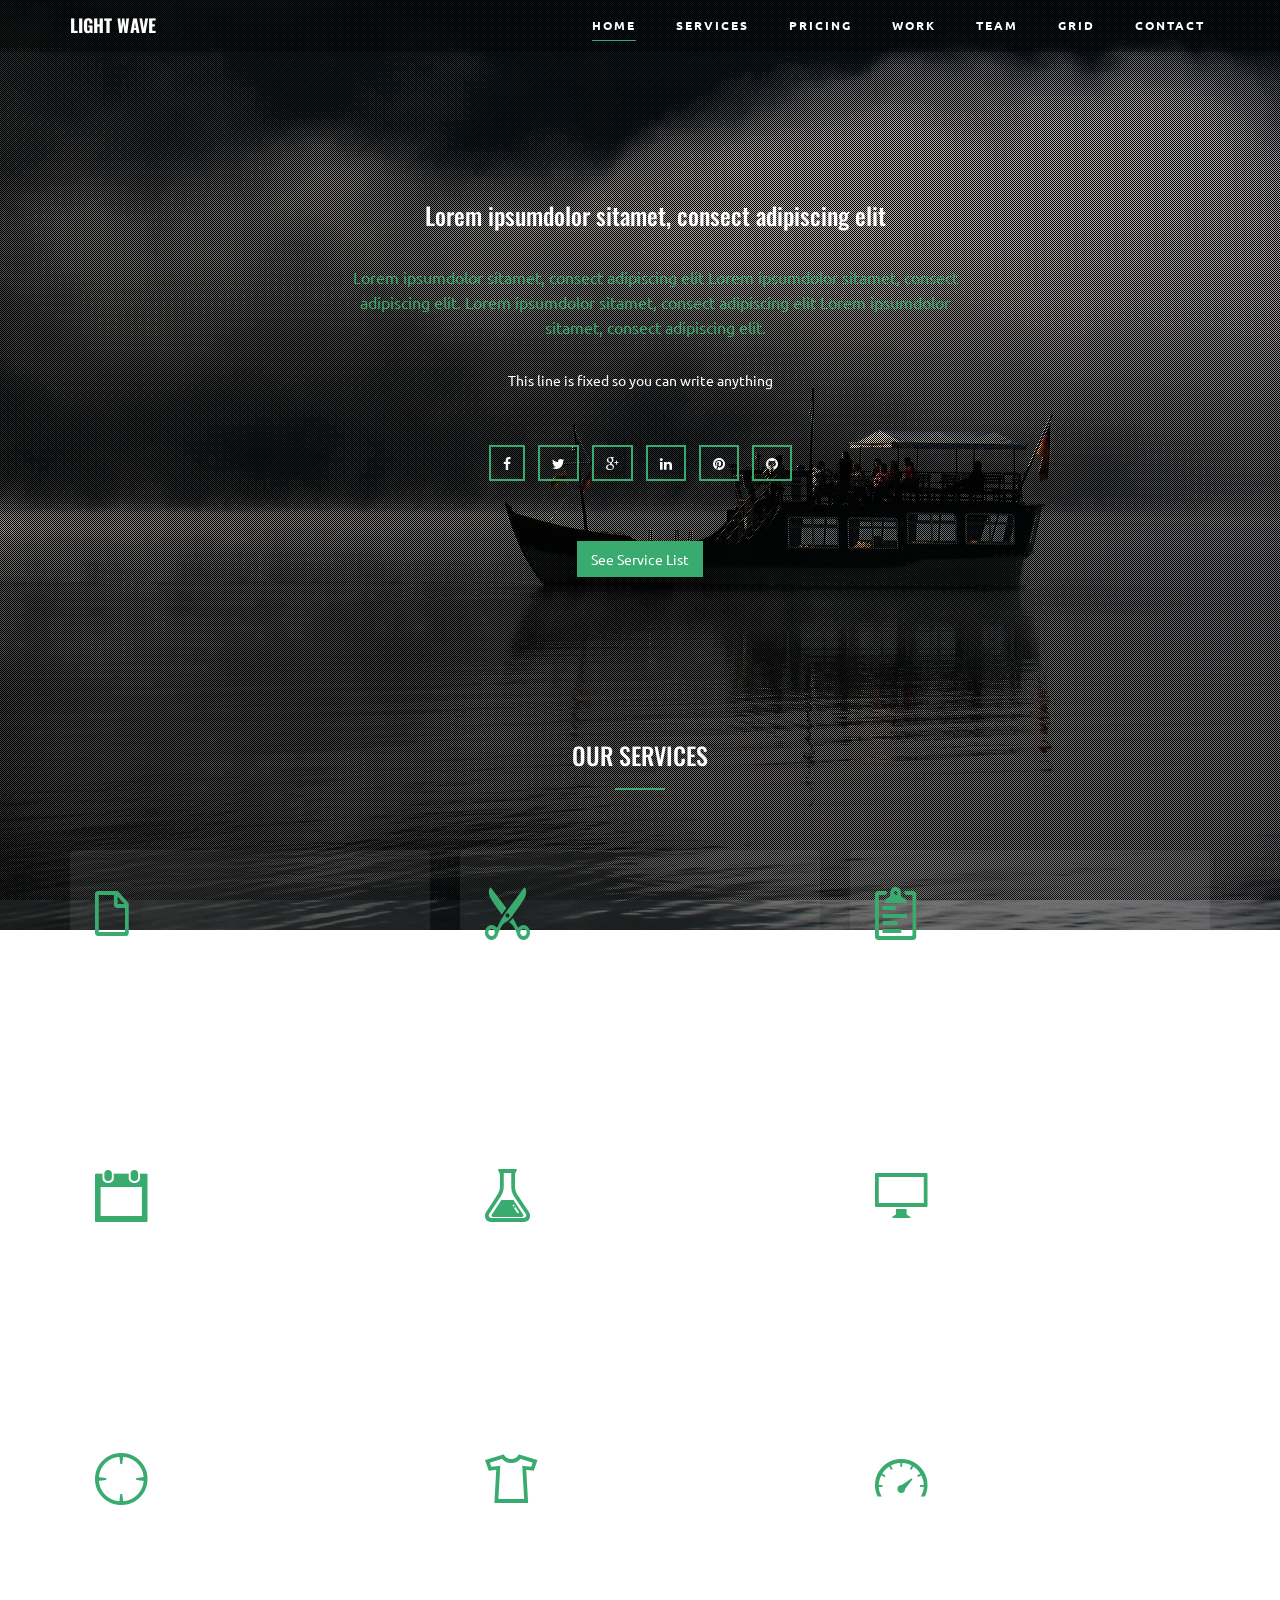
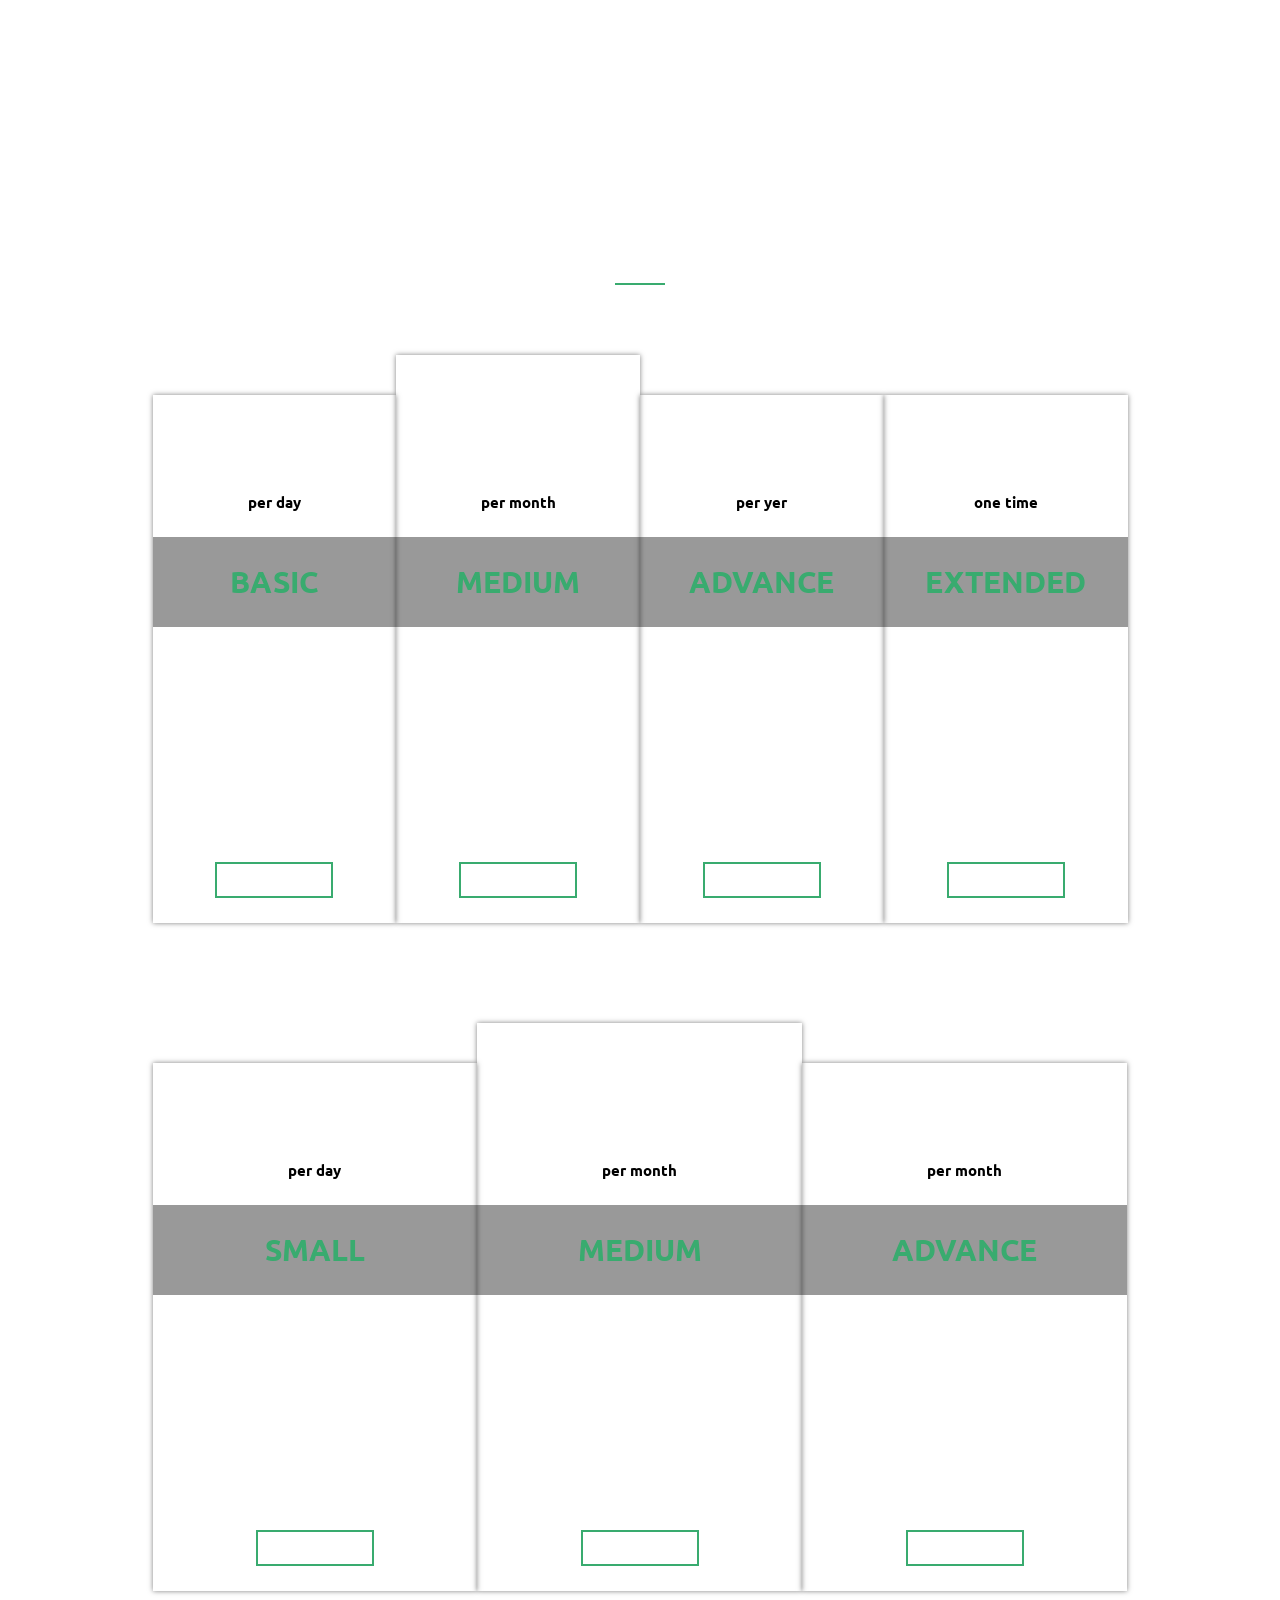
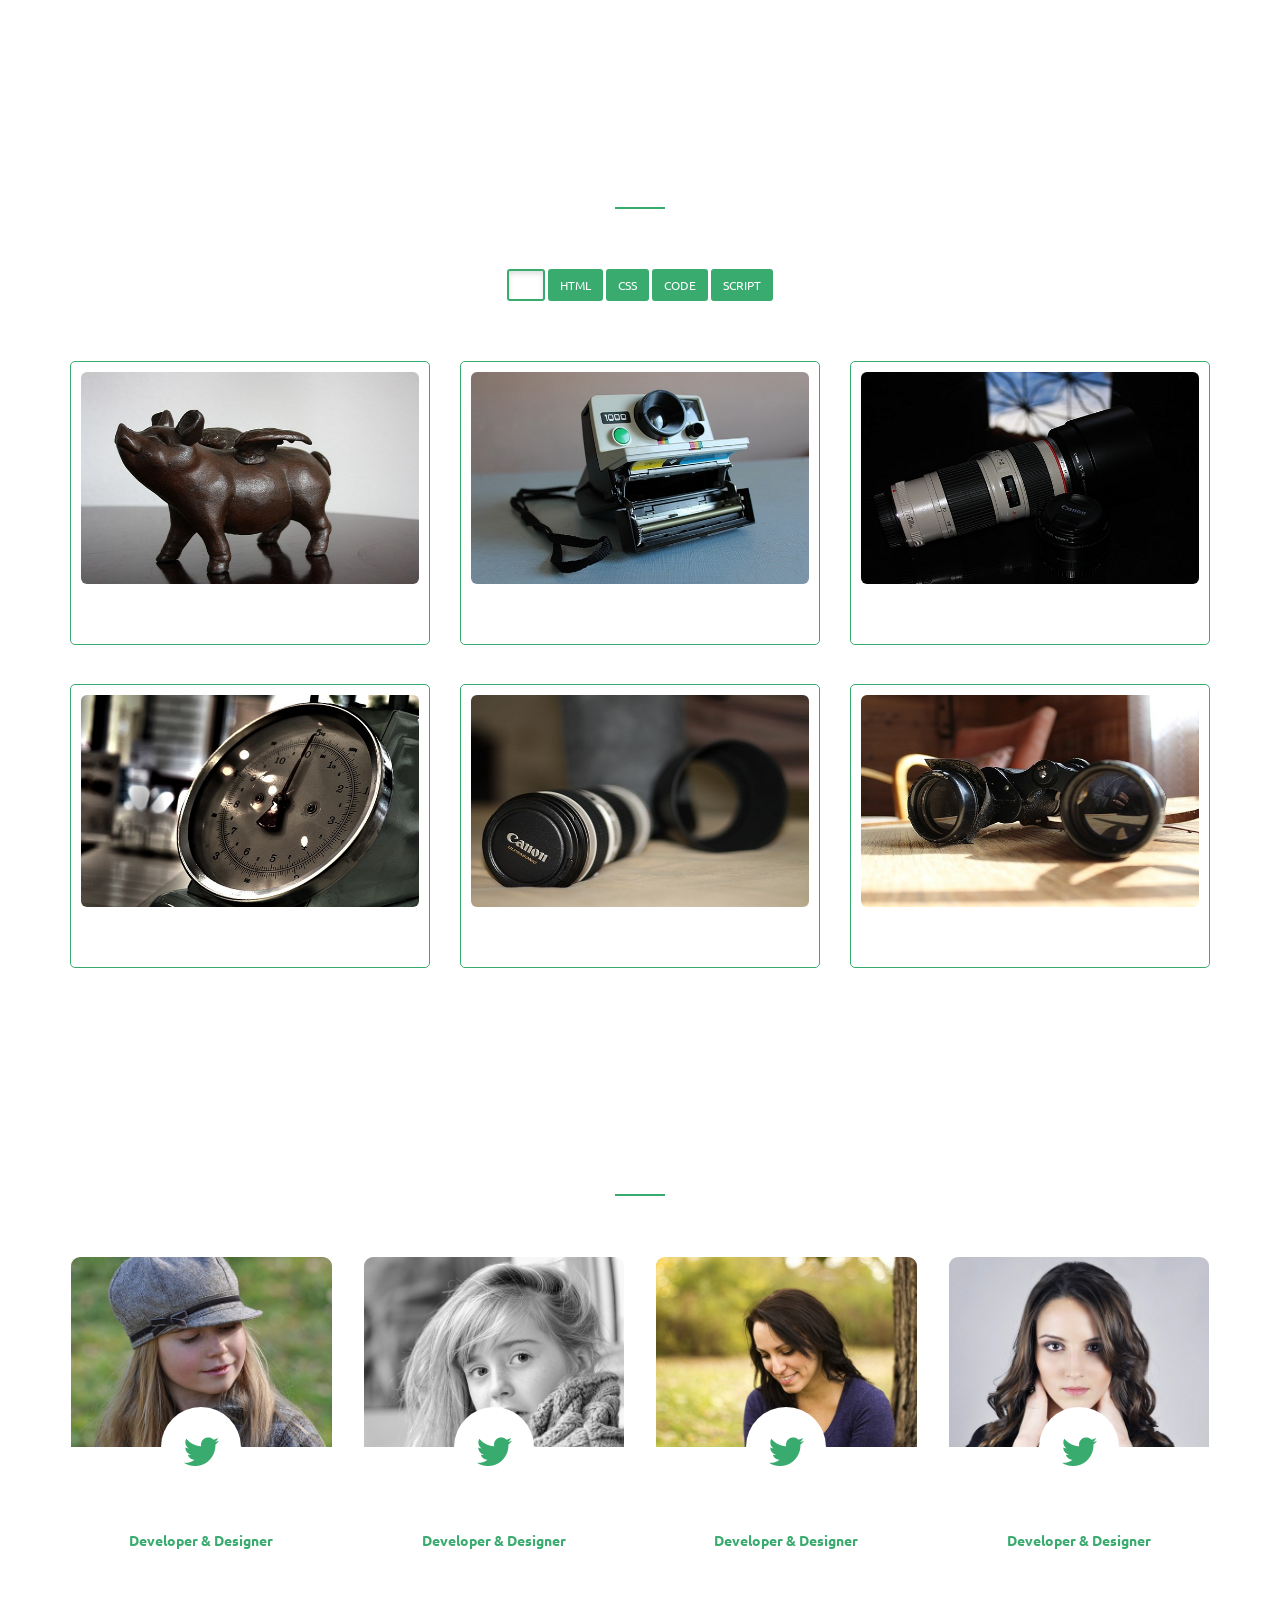
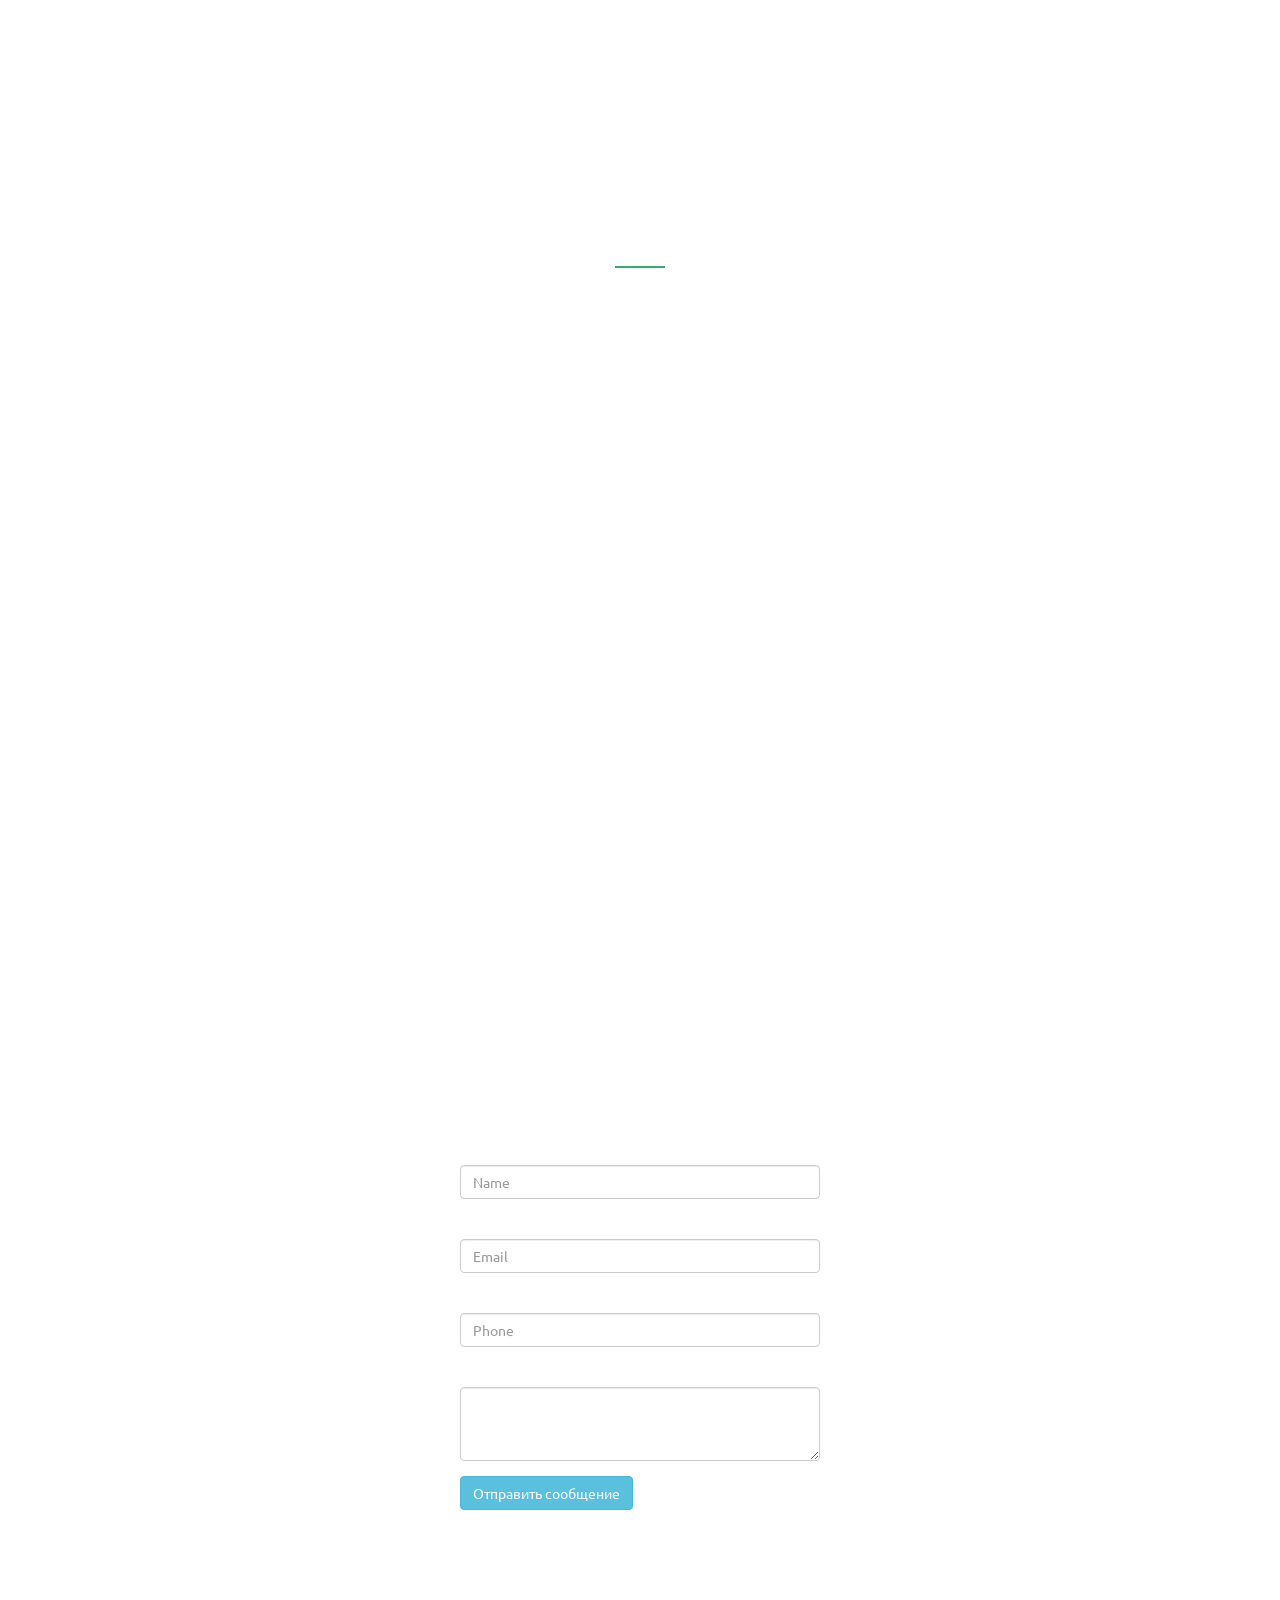
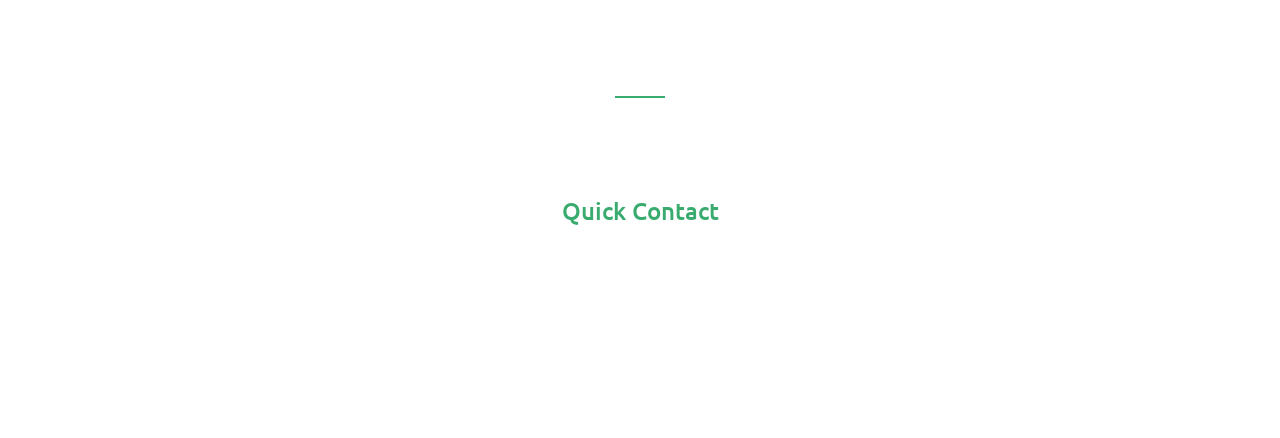
==== index.html @ 5f6c2fa2 "com1" ====
﻿<!DOCTYPE html>
<html lang="en" class="no-js" >
<head>
<meta charset="utf-8" />
<meta name="viewport" content="width=device-width, initial-scale=1, maximum-scale=1" />
<meta name="description" content="" />
<meta name="author" content="" />
<!--[if IE]>
<meta http-equiv="X-UA-Compatible" content="IE=edge,chrome=1">
<![endif]-->
<title>LIGHT WAVE</title>
<!-- BOOTSTRAP CORE CSS -->
<link href="assets/css/bootstrap.css" rel="stylesheet" />
<!-- ION ICONS STYLES -->
<link href="assets/css/ionicons.css" rel="stylesheet" />
<!-- FONT AWESOME ICONS STYLES -->
<link href="assets/css/font-awesome.css" rel="stylesheet" />
<!-- FANCYBOX POPUP STYLES -->
<link href="assets/js/source/jquery.fancybox.css" rel="stylesheet" />
<!-- STYLES FOR VIEWPORT ANIMATION -->
<link href="assets/css/animations.min.css" rel="stylesheet" />
<!-- CUSTOM CSS -->
<link href="assets/css/style-green.css" rel="stylesheet" />
<!-- HTML5 Shiv and Respond.js for IE8 support of HTML5 elements and media queries -->
<!-- WARNING: Respond.js doesn't work if you view the page via file:// -->
<!--[if lt IE 9]>
<script src="https://oss.maxcdn.com/libs/html5shiv/3.7.0/html5shiv.js"></script>
<script src="https://oss.maxcdn.com/libs/respond.js/1.4.2/respond.min.js"></script>
<![endif]-->
</head>
<body data-spy="scroll" data-target="#menu-section">
<!--MENU SECTION START-->
<div class="navbar navbar-inverse navbar-fixed-top scroll-me" id="menu-section" >
<div class="container">
<div class="navbar-header">
<button type="button" class="navbar-toggle" data-toggle="collapse" data-target=".navbar-collapse">
<span class="icon-bar"></span>
<span class="icon-bar"></span>
<span class="icon-bar"></span>
</button>
<a class="navbar-brand" href="#">

LIGHT WAVE

</a>
</div>
<div class="navbar-collapse collapse">
<ul class="nav navbar-nav navbar-right">
<li><a href="#home">HOME</a></li>
<li><a href="#services">SERVICES</a></li>
<li><a href="#pricing">PRICING</a></li>
<li><a href="#work">WORK</a></li>
<li><a href="#team">TEAM</a></li>
<li><a href="#grid">GRID</a></li>
<li><a href="#contact">CONTACT</a></li>
</ul>
</div>

</div>
</div>
<!--MENU SECTION END-->
<!--HOME SECTION START-->
<div id="home" >
<div class="container">
<div class="row">
<div class="col-sm-8 col-sm-offset-2 col-md-8 col-md-offset-2 col-lg-8 col-lg-offset-2 ">
<div id="carousel-slider" data-ride="carousel" class="carousel slide  animate-in" data-anim-type="fade-in-up">

<div class="carousel-inner">
<div class="item active">

<h3>
Consectetur adipiscing elit felis dolor felis dolor vitae
</h3>
<p>
Lorem ipsumdolor sitamet, consect adipiscing elit
Lorem ipsumdolor sitamet, consect adipiscing elit.
Lorem ipsumdolor sitamet, consect adipiscing elit
Lorem ipsumdolor sitamet, consect adipiscing elit.
</p>
</div>
<div class="item">
<h3>
Lorem ipsumdolor sitamet, consect adipiscing elit
</h3>
<p>
Lorem ipsumdolor sitamet, consect adipiscing elit
Lorem ipsumdolor sitamet, consect adipiscing elit.
Lorem ipsumdolor sitamet, consect adipiscing elit
Lorem ipsumdolor sitamet, consect adipiscing elit.
</p>
</div>

</div>


</div>


</div>
</div>
<div class="row animate-in" data-anim-type="fade-in-up">
<div class="col-sm-6 col-sm-offset-3 col-md-6 col-md-offset-3 col-lg-8 col-lg-offset-2 scroll-me">


<p >
This line is fixed so you can write anything

</p>
<div class="social">
<a href="#" class="btn button-custom btn-custom-one" ><i class="fa fa-facebook "></i></a>
<a href="#" class="btn button-custom btn-custom-one" ><i class="fa fa-twitter"></i></a>
<a href="#" class="btn button-custom btn-custom-one" ><i class="fa fa-google-plus "></i></a>
<a href="#" class="btn button-custom btn-custom-one" ><i class="fa fa-linkedin "></i></a>
<a href="#" class="btn button-custom btn-custom-one" ><i class="fa fa-pinterest "></i></a>
<a href="#" class="btn button-custom btn-custom-one" ><i class="fa fa-github "></i></a>
</div>
<a href="#services" class=" btn button-custom btn-custom-two">See Service List </a>
</div>
</div>
</div>

</div>
<!--HOME SECTION END-->
<!--SERVICE SECTION START-->
<section id="services" >
<div class="container">
<div class="row text-center header">
<div class="col-xs-12 col-sm-12 col-md-12 col-lg-12 animate-in" data-anim-type="fade-in-up">
<h3>Our Services</h3>
<hr />
</div>
</div>
<div class="row animate-in" data-anim-type="fade-in-up">
<div class="col-xs-12 col-sm-4 col-md-4 col-lg-4">
<div class="services-wrapper">
<i class="ion-document"></i>
<h3>Consectetur tellus nec</h3>
Morbi mollis lectus et ipsum sollicitudin varius.
Aliquam tempus ante placerat, consectetur tellus nec, porttitor nulla.
</div>
</div>
<div class="col-xs-12 col-sm-4 col-md-4 col-lg-4">
<div class="services-wrapper">
<i class="ion-scissors"></i>
<h3>Consectetur tellus nec</h3>
Morbi mollis lectus et ipsum sollicitudin varius.
Aliquam tempus ante placerat, consectetur tellus nec, porttitor nulla.
</div>
</div>
<div class="col-xs-12 col-sm-4 col-md-4 col-lg-4">
<div class="services-wrapper">
<i class="ion-clipboard"></i>
<h3>Consectetur tellus nec</h3>
Morbi mollis lectus et ipsum sollicitudin varius.
Aliquam tempus ante placerat, consectetur tellus nec, porttitor nulla.
</div>
</div>
<div class="col-xs-12 col-sm-4 col-md-4 col-lg-4">
<div class="services-wrapper">
<i class="ion-calendar"></i>
<h3>Consectetur tellus nec</h3>
Morbi mollis lectus et ipsum sollicitudin varius.
Aliquam tempus ante placerat, consectetur tellus nec, porttitor nulla.
</div>
</div>
<div class="col-xs-12 col-sm-4 col-md-4 col-lg-4">
<div class="services-wrapper">
<i class="ion-erlenmeyer-flask"></i>
<h3>Consectetur tellus nec</h3>
Morbi mollis lectus et ipsum sollicitudin varius.
Aliquam tempus ante placerat, consectetur tellus nec, porttitor nulla.
</div>
</div>
<div class="col-xs-12 col-sm-4 col-md-4 col-lg-4">
<div class="services-wrapper">
<i class="ion-monitor"></i>
<h3>Consectetur tellus nec</h3>
Morbi mollis lectus et ipsum sollicitudin varius.
Aliquam tempus ante placerat, consectetur tellus nec, porttitor nulla.
</div>
</div>
<div class="col-xs-12 col-sm-4 col-md-4 col-lg-4">
<div class="services-wrapper">
<i class="ion-pinpoint"></i>
<h3>Consectetur tellus nec</h3>
Morbi mollis lectus et ipsum sollicitudin varius.
Aliquam tempus ante placerat, consectetur tellus nec, porttitor nulla.
</div>
</div>
<div class="col-xs-12 col-sm-4 col-md-4 col-lg-4">
<div class="services-wrapper">
<i class="ion-tshirt-outline"></i>
<h3>Consectetur tellus nec</h3>
Morbi mollis lectus et ipsum sollicitudin varius.
Aliquam tempus ante placerat, consectetur tellus nec, porttitor nulla.
</div>
</div>
<div class="col-xs-12 col-sm-4 col-md-4 col-lg-4">
<div class="services-wrapper">
<i class="ion-speedometer"></i>
<h3>Consectetur tellus nec</h3>
Morbi mollis lectus et ipsum sollicitudin varius.
Aliquam tempus ante placerat, consectetur tellus nec, porttitor nulla.
</div>
</div>
</div>
</div>
</section>
<!--SERVICE SECTION END-->
<!--PRICING SECTION START-->
<section id="pricing" >
<div class="container">
<div class="row text-center header animate-in" data-anim-type="fade-in-up">
<div class="col-xs-12 col-sm-12 col-md-12 col-lg-12">
<h3>Pricing Options</h3>
<hr />
</div>
</div>
<div class="row pad-bottom animate-in" data-anim-type="fade-in-up">
<div class="col-xs-12 col-sm-10 col-sm-offset-1 col-md-10 col-md-offset-1 col-lg-10 col-lg-offset-1">
<div class="row db-padding-btm db-attached">
<div class="col-xs-12 col-sm-3 col-md-3 col-lg-3">
<div class="light-pricing">
<div class="price">
<sup>$</sup>99
<small>per day</small>
</div>
<div class="type">
BASIC
</div>
<ul>

<li><i class="glyphicon glyphicon-print"></i>30+ Accounts </li>
<li><i class="glyphicon glyphicon-time"></i>150+ Projects </li>
<li><i class="glyphicon glyphicon-trash"></i>Lead Required</li>
</ul>
<div class="pricing-footer">

<a href="#" class="btn button-custom btn-custom-one">BOOK ORDER</a>
</div>
</div>
</div>
<div class="col-xs-12 col-sm-3 col-md-3 col-lg-3">
<div class="light-pricing popular">
<div class="price">
<sup>$</sup>199
<small>per month</small>
</div>
<div class="type">
MEDIUM
</div>
<ul>

<li><i class="glyphicon glyphicon-print"></i>30+ Accounts </li>
<li><i class="glyphicon glyphicon-time"></i>150+ Projects </li>
<li><i class="glyphicon glyphicon-trash"></i>Lead Required</li>
</ul>
<div class="pricing-footer">

<a href="#" class="btn button-custom btn-custom-one">BOOK ORDER</a>
</div>
</div>
</div>
<div class="col-xs-12 col-sm-3 col-md-3 col-lg-3">
<div class="light-pricing">
<div class="price">
<sup>$</sup>249
<small>per yer</small>
</div>
<div class="type">
ADVANCE
</div>
<ul>

<li><i class="glyphicon glyphicon-print"></i>30+ Accounts </li>
<li><i class="glyphicon glyphicon-time"></i>150+ Projects </li>
<li><i class="glyphicon glyphicon-trash"></i>Lead Required</li>
</ul>
<div class="pricing-footer">

<a href="#" class="btn button-custom btn-custom-one">BOOK ORDER</a>
</div>
</div>
</div>
<div class="col-xs-12 col-sm-3 col-md-3 col-lg-3">
<div class="light-pricing">
<div class="price">
<sup>$</sup>599
<small>one time</small>
</div>
<div class="type">
EXTENDED
</div>
<ul>

<li><i class="glyphicon glyphicon-print"></i>30+ Accounts </li>
<li><i class="glyphicon glyphicon-time"></i>150+ Projects </li>
<li><i class="glyphicon glyphicon-trash"></i>Lead Required</li>
</ul>
<div class="pricing-footer">

<a href="#" class="btn button-custom btn-custom-one">BOOK ORDER</a>
</div>
</div>
</div>
</div>
</div>
</div>
<div class="row animate-in" data-anim-type="fade-in-up">
<div class="col-xs-12 col-sm-10 col-sm-offset-1 col-md-10 col-md-offset-1 col-lg-10 col-lg-offset-1">
<div class="row db-padding-btm db-attached">

<div class="col-xs-12 col-sm-4 col-md-4 col-lg-4">
<div class="light-pricing ">
<div class="price">
<sup>$</sup>99
<small>per day</small>
</div>
<div class="type">
SMALL
</div>
<ul>

<li><i class="glyphicon glyphicon-print"></i>30+ Accounts </li>
<li><i class="glyphicon glyphicon-time"></i>150+ Projects </li>
<li><i class="glyphicon glyphicon-trash"></i>Lead Required</li>
</ul>
<div class="pricing-footer">

<a href="#" class="btn button-custom btn-custom-one">BOOK ORDER</a>
</div>
</div>
</div>
<div class="col-xs-12 col-sm-4 col-md-4 col-lg-4">
<div class="light-pricing popular">
<div class="price">
<sup>$</sup>159
<small>per month</small>
</div>
<div class="type">
MEDIUM
</div>
<ul>

<li><i class="glyphicon glyphicon-print"></i>30+ Accounts </li>
<li><i class="glyphicon glyphicon-time"></i>150+ Projects </li>
<li><i class="glyphicon glyphicon-trash"></i>Lead Required</li>
</ul>
<div class="pricing-footer">

<a href="#" class="btn button-custom btn-custom-one">BOOK ORDER</a>
</div>
</div>
</div>
<div class="col-xs-12 col-sm-4 col-md-4 col-lg-4">
<div class="light-pricing">
<div class="price">
<sup>$</sup>799
<small>per month</small>
</div>
<div class="type">
ADVANCE
</div>
<ul>

<li><i class="glyphicon glyphicon-print"></i>30+ Accounts </li>
<li><i class="glyphicon glyphicon-time"></i>150+ Projects </li>
<li><i class="glyphicon glyphicon-trash"></i>Lead Required</li>
</ul>
<div class="pricing-footer">

<a href="#" class="btn button-custom btn-custom-one">BOOK ORDER</a>
</div>
</div>
</div>

</div>
</div>
</div>
</div>
</section>
<!--PRIICING SECTION END-->
<!--WORK SECTION START-->
<section id="work" >
<div class="container">
<div class="row text-center header animate-in" data-anim-type="fade-in-up">
<div class="col-xs-12 col-sm-12 col-md-12 col-lg-12">
<h3>Our Works</h3>
<hr />
</div>
</div>
<div class="row text-center animate-in" data-anim-type="fade-in-up" >
<div class="col-xs-12 col-sm-12 col-md-12 col-lg-12 pad-bottom">
<div class="caegories">
<a href="#" data-filter="*" class="active btn btn-custom btn-custom-two btn-sm">All</a>
<a href="#" data-filter=".html" class="btn btn-custom btn-custom-two btn-sm">HTML</a>
<a href="#" data-filter=".css" class="btn btn-custom btn-custom-two btn-sm">CSS</a>
<a href="#" data-filter=".code" class="btn btn-custom btn-custom-two btn-sm" >CODE</a>
<a href="#" data-filter=".script" class="btn btn-custom btn-custom-two btn-sm" >SCRIPT</a>
</div>
</div>
</div>
<div class="row text-center animate-in" data-anim-type="fade-in-up" id="work-div">

<div class="col-xs-12 col-sm-4 col-md-4 col-lg-4 html">
<div class="work-wrapper">

<a class="fancybox-media" title="Image Title Goes Here" href="assets/img/portfolio/1.jpg">

<img src="assets/img/portfolio/1.jpg" class="img-responsive img-rounded" alt="" />
</a>

<h4>Morbi mollis lectus et ipsum</h4>
</div>
</div>
<div class="col-xs-12 col-sm-4 col-md-4 col-lg-4 html css">
<div class="work-wrapper">

<a class="fancybox-media" title="Image Title Goes Here" href="assets/img/portfolio/2.jpg">

<img src="assets/img/portfolio/2.jpg" class="img-responsive img-rounded" alt="" />
</a>

<h4>Morbi mollis lectus et ipsum</h4>
</div>
</div>
<div class="col-xs-12 col-sm-4 col-md-4 col-lg-4 code script">
<div class="work-wrapper">

<a class="fancybox-media" title="Image Title Goes Here" href="assets/img/portfolio/3.jpg">

<img src="assets/img/portfolio/3.jpg" class="img-responsive img-rounded" alt="" />
</a>

<h4>Morbi mollis lectus et ipsum</h4>
</div>
</div>
<div class="col-xs-12 col-sm-4 col-md-4 col-lg-4 html script">
<div class="work-wrapper">

<a class="fancybox-media" title="Image Title Goes Here" href="assets/img/portfolio/4.jpg">

<img src="assets/img/portfolio/4.jpg" class="img-responsive img-rounded" alt="" />
</a>

<h4>Morbi mollis lectus et ipsum</h4>
</div>
</div>
<div class="col-xs-12 col-sm-4 col-md-4 col-lg-4 html code">
<div class="work-wrapper">

<a class="fancybox-media" title="Image Title Goes Here" href="assets/img/portfolio/5.jpg">

<img src="assets/img/portfolio/5.jpg" class="img-responsive img-rounded" alt="" />
</a>

<h4>Morbi mollis lectus et ipsum</h4>
</div>
</div>
<div class="col-xs-12 col-sm-4 col-md-4 col-lg-4 script">
<div class="work-wrapper">

<a class="fancybox-media" title="Image Title Goes Here" href="assets/img/portfolio/6.jpg">

<img src="assets/img/portfolio/6.jpg" class="img-responsive img-rounded" alt="" />
</a>

<h4>Morbi mollis lectus et ipsum</h4>
</div>
</div>
</div>
</div>
</section>
<!--WORK SECTION END-->
<!--TEAM SECTION START-->
<section id="team" >
<div class="container">
<div class="row text-center header animate-in" data-anim-type="fade-in-up">
<div class="col-xs-12 col-sm-12 col-md-12 col-lg-12">
<h3>Team Members </h3>
<hr />
</div>
</div>
<div class="row animate-in" data-anim-type="fade-in-up">

<div class="col-xs-12 col-sm-3 col-md-3 col-lg-3">
<div class="team-wrapper">
<div class="team-inner" style="background-image: url('assets/img/team/1.jpg')" >
<a href="#" target="_blank" > <i class="fa fa-twitter" ></i></a>
</div>
<div class="description">
<h3> Leomarid Jona</h3>
<h5> <strong> Developer & Designer </strong></h5>
<p>
Pellentesque elementum dapibus convallis.
Vivamus eget finibus massa.
</p>
</div>
</div>
</div>
<div class="col-xs-12 col-sm-3 col-md-3 col-lg-3">
<div class="team-wrapper">
<div class="team-inner" style="background-image: url('assets/img/team/2.jpg')" >
<a href="#" target="_blank" > <i class="fa fa-twitter" ></i></a>
</div>
<div class="description">
<h3> Leomarid Jona</h3>
<h5> <strong> Developer & Designer </strong></h5>
<p>
Pellentesque elementum dapibus convallis.
Vivamus eget finibus massa.
</p>
</div>
</div>
</div>
<div class="col-xs-12 col-sm-3 col-md-3 col-lg-3">
<div class="team-wrapper">
<div class="team-inner" style="background-image: url('assets/img/team/3.jpg')" >
<a href="#" target="_blank" > <i class="fa fa-twitter" ></i></a>
</div>
<div class="description">
<h3> Leomarid Jona</h3>
<h5> <strong> Developer & Designer </strong></h5>
<p>
Pellentesque elementum dapibus convallis.
Vivamus eget finibus massa.
</p>
</div>
</div>
</div>
<div class="col-xs-12 col-sm-3 col-md-3 col-lg-3">
<div class="team-wrapper">
<div class="team-inner" style="background-image: url('assets/img/team/4.jpg')" >
<a href="#" target="_blank" > <i class="fa fa-twitter" ></i></a>
</div>
<div class="description">
<h3> Leomarid Jona</h3>
<h5> <strong> Developer & Designer </strong></h5>
<p>
Pellentesque elementum dapibus convallis.
Vivamus eget finibus massa.
</p>
</div>
</div>
</div>
</div>
</div>
</section>
<!--TEAM SECTION END-->
<!--GRID SECTION START-->
<section id="grid" >
<div class="container">
<div class="row text-center header animate-in" data-anim-type="fade-in-up">
<div class="col-xs-12 col-sm-12 col-md-12 col-lg-12">

<h3>Grid Overview </h3>
<hr />

</div>
</div>
<div class="row pad-bottom animate-in" data-anim-type="fade-in-up">

<div class="col-xs-12 col-sm-3 col-md-3 col-lg-3">
<h2>1/4 Section</h2>
<p>
Morbi mollis lectus et ipsum sollicitudin varius.
Aliquam tempus ante placerat,
consectetur tellus nec, porttitor nulla.
</p>

</div>
<div class="col-xs-12 col-sm-3 col-md-3 col-lg-3">
<h2>1/4 Section</h2>
<p>
Morbi mollis lectus et ipsum sollicitudin varius.
Aliquam tempus ante placerat,
consectetur tellus nec, porttitor nulla.
</p>

</div>
<div class="col-xs-12 col-sm-3 col-md-3 col-lg-3">
<h2>1/4 Section</h2>
<p>
Morbi mollis lectus et ipsum sollicitudin varius.
Aliquam tempus ante placerat,
consectetur tellus nec, porttitor nulla.
</p>

</div>
<div class="col-xs-12 col-sm-3 col-md-3 col-lg-3">
<h2>1/4 Section</h2>
<p>
Morbi mollis lectus et ipsum sollicitudin varius.
Aliquam tempus ante placerat,
consectetur tellus nec, porttitor nulla.
</p>

</div>
</div>
<div class="row pad-bottom animate-in" data-anim-type="fade-in-up">

<div class="col-xs-12 col-sm-4 col-md-4 col-lg-4">
<h2>1/3 Section</h2>
<p>
Morbi mollis lectus et ipsum sollicitudin varius.
Aliquam tempus ante placerat,
consectetur tellus nec, porttitor nulla.
</p>

</div>
<div class="col-xs-12 col-sm-4 col-md-4 col-lg-4">
<h2>1/3 Section</h2>
<p>
Morbi mollis lectus et ipsum sollicitudin varius.
Aliquam tempus ante placerat,
consectetur tellus nec, porttitor nulla.
</p>

</div>
<div class="col-xs-12 col-sm-4 col-md-4 col-lg-4">
<h2>1/3 Section</h2>
<p>
Morbi mollis lectus et ipsum sollicitudin varius.
Aliquam tempus ante placerat,
consectetur tellus nec, porttitor nulla.
</p>

</div>

</div>
<div class="row pad-bottom animate-in" data-anim-type="fade-in-up">

<div class="col-xs-12 col-sm-6 col-md-6 col-lg-6">
<h2>1/2 Section</h2>
<p>
Morbi mollis lectus et ipsum sollicitudin varius.
Aliquam tempus ante placerat,
consectetur tellus nec, porttitor nulla.
</p>

</div>
<div class="col-xs-12 col-sm-6 col-md-6 col-lg-6">
<h2>1/2 Section</h2>
<p>
Morbi mollis lectus et ipsum sollicitudin varius.
Aliquam tempus ante placerat,
consectetur tellus nec, porttitor nulla.
</p>

</div>


</div>
<div class="row animate-in" data-anim-type="fade-in-up">

<div class="col-xs-12 col-sm-12 col-md-12 col-lg-12">
<h2>Full Section</h2>
<p>
Morbi mollis lectus et ipsum sollicitudin varius.
Aliquam tempus ante placerat,
consectetur tellus nec, porttitor nulla.
</p>

</div>



</div>
</div>
</section>
<section>
        <div class="container">
                <div class="row">
                <div class="col-md-4"> </div>
                <div class="col-md-4">
                   <h4>Форма обратной связи на Bootstrap</h4>
                   <form action="mail.php" method="post">
                <div class="form-group">
                   <label for="name">Ваше имя:</label>
                   <input type="name" name="name" class="form-control" id="name" placeholder="Name">
                </div>
                <div class="form-group">
                   <label for="email1">E-mail:</label>
                   <input type="email" name="email" class="form-control" id="email1" placeholder="Email">
                </div>
                <div class="form-group">
                   <label for="phone">Номер телефона:</label>
                   <input type="phone" name="phone" class="form-control" id="phone" placeholder="Phone">
                </div>
                <div class="form-group">
                   <label for="message">Сообщение:</label>
                   <textarea class="form-control" name="message" rows="3"></textarea>
                </div>
                   <button type="submit" class="btn btn-info">Отправить сообщение</button>
                </form>
                </div>
                <div class="col-md-4"> </div> </div>
                </div>
</section>

<!--GRID SECTION END-->
<!--CONTACT SECTION START-->
<section id="contact" >
<div class="container">
<div class="row text-center header animate-in" data-anim-type="fade-in-up">
<div class="col-xs-12 col-sm-12 col-md-12 col-lg-12">

<h3>Contact Details </h3>
<hr />

</div>
</div>

<div class="row animate-in" data-anim-type="fade-in-up">


<div class="col-xs-12 col-sm-12 col-md-12 col-lg-12">
<div class="contact-wrapper">
<h3>Quick Contact</h3>
<h4><strong>Email : </strong> info@yuordomain.com </h4>
<h4><strong>Call : </strong> +09-88-99-77-55 </h4>
<h4><strong>Skype : </strong> Yujhaeu78 </h4>
</div>

</div>


</div>


</div>
</section>
<!--CONTACT SECTION END-->

<!-- JAVASCRIPT FILES PLACED AT THE BOTTOM TO REDUCE THE LOADING TIME -->
<!-- CORE JQUERY -->
<script src="assets/js/jquery-1.11.1.js"></script>
<!-- BOOTSTRAP SCRIPTS -->
<script src="assets/js/bootstrap.js"></script>
<!-- EASING SCROLL SCRIPTS PLUGIN -->
<script src="assets/js/vegas/jquery.vegas.min.js"></script>
<!-- VEGAS SLIDESHOW SCRIPTS -->
<script src="assets/js/jquery.easing.min.js"></script>
<!-- FANCYBOX PLUGIN -->
<script src="assets/js/source/jquery.fancybox.js"></script>
<!-- ISOTOPE SCRIPTS -->
<script src="assets/js/jquery.isotope.js"></script>
<!-- VIEWPORT ANIMATION SCRIPTS   -->
<script src="assets/js/appear.min.js"></script>
<script src="assets/js/animations.min.js"></script>
<!-- CUSTOM SCRIPTS -->
<script src="assets/js/custom.js"></script>

</body>

</html>
---- assets/css/animations.min.css ----
/*	Animations v2.1, Copyright 2014, Joe Mottershaw, https://github.com/joemottershaw/
//	================================================================================== */

.animate-in,.animating,.hover-bounce,.hover-flash,.hover-heartbeat,.hover-panic,.hover-pulsate,.hover-pulse,.hover-rubber-band,.hover-shake-x,.hover-shake-y,.hover-slingshot,.hover-slingshot-reverse,.hover-spin,.hover-spin-reverse,.hover-strobe,.hover-swing,.hover-tada,.hover-wobble{-webkit-transition:none!important;-moz-transition:none!important;-o-transition:none!important;-ms-transition:none!important;transition:none!important}.animate-in,.animate-out{visibility:hidden!important;opacity:0}.animating,.hover-bounce,.hover-flash,.hover-heartbeat,.hover-panic,.hover-pulsate,.hover-pulse,.hover-rubber-band,.hover-shake-x,.hover-shake-y,.hover-slingshot,.hover-slingshot-reverse,.hover-spin,.hover-spin-reverse,.hover-strobe,.hover-swing,.hover-tada,.hover-wobble{-webkit-animation-duration:1s;animation-duration:1s;-webkit-animation-timing-function:ease-in-out;animation-timing-function:ease-in-out;-webkit-animation-fill-mode:both;animation-fill-mode:both}.animating.slow-mo,.hover-bounce.slow-mo,.hover-flash.slow-mo,.hover-heartbeat.slow-mo,.hover-panic.slow-mo,.hover-pulsate.slow-mo,.hover-pulse.slow-mo,.hover-rubber-band.slow-mo,.hover-shake-x.slow-mo,.hover-shake-y.slow-mo,.hover-slingshot-reverse.slow-mo,.hover-slingshot.slow-mo,.hover-spin-reverse.slow-mo,.hover-spin.slow-mo,.hover-strobe.slow-mo,.hover-swing.slow-mo,.hover-tada.slow-mo,.hover-wobble.slow-mo{-webkit-animation-duration:2s;animation-duration:2s}.animating.super-slow-mo,.hover-bounce.super-slow-mo,.hover-flash.super-slow-mo,.hover-heartbeat.super-slow-mo,.hover-panic.super-slow-mo,.hover-pulsate.super-slow-mo,.hover-pulse.super-slow-mo,.hover-rubber-band.super-slow-mo,.hover-shake-x.super-slow-mo,.hover-shake-y.super-slow-mo,.hover-slingshot-reverse.super-slow-mo,.hover-slingshot.super-slow-mo,.hover-spin-reverse.super-slow-mo,.hover-spin.super-slow-mo,.hover-strobe.super-slow-mo,.hover-swing.super-slow-mo,.hover-tada.super-slow-mo,.hover-wobble.super-slow-mo{-webkit-animation-duration:3s;animation-duration:3s}.animating.ultra-slow-mo,.hover-bounce.ultra-slow-mo,.hover-flash.ultra-slow-mo,.hover-heartbeat.ultra-slow-mo,.hover-panic.ultra-slow-mo,.hover-pulsate.ultra-slow-mo,.hover-pulse.ultra-slow-mo,.hover-rubber-band.ultra-slow-mo,.hover-shake-x.ultra-slow-mo,.hover-shake-y.ultra-slow-mo,.hover-slingshot-reverse.ultra-slow-mo,.hover-slingshot.ultra-slow-mo,.hover-spin-reverse.ultra-slow-mo,.hover-spin.ultra-slow-mo,.hover-strobe.ultra-slow-mo,.hover-swing.ultra-slow-mo,.hover-tada.ultra-slow-mo,.hover-wobble.ultra-slow-mo{-webkit-animation-duration:4s;animation-duration:4s}.animating.hyper-slow-mo,.hover-bounce.hyper-slow-mo,.hover-flash.hyper-slow-mo,.hover-heartbeat.hyper-slow-mo,.hover-panic.hyper-slow-mo,.hover-pulsate.hyper-slow-mo,.hover-pulse.hyper-slow-mo,.hover-rubber-band.hyper-slow-mo,.hover-shake-x.hyper-slow-mo,.hover-shake-y.hyper-slow-mo,.hover-slingshot-reverse.hyper-slow-mo,.hover-slingshot.hyper-slow-mo,.hover-spin-reverse.hyper-slow-mo,.hover-spin.hyper-slow-mo,.hover-strobe.hyper-slow-mo,.hover-swing.hyper-slow-mo,.hover-tada.hyper-slow-mo,.hover-wobble.hyper-slow-mo{-webkit-animation-duration:5s;animation-duration:5s}.animating.infinite,.hover-bounce.infinite,.hover-flash.infinite,.hover-heartbeat.infinite,.hover-panic.infinite,.hover-pulsate.infinite,.hover-pulse.infinite,.hover-rubber-band.infinite,.hover-shake-x.infinite,.hover-shake-y.infinite,.hover-slingshot-reverse.infinite,.hover-slingshot.infinite,.hover-spin-reverse.infinite,.hover-spin.infinite,.hover-strobe.infinite,.hover-swing.infinite,.hover-tada.infinite,.hover-wobble.infinite{-webkit-animation-iteration-count:infinite;animation-iteration-count:infinite}.ie .animate-in,.no-js .animate-in{visibility:visible!important;opacity:1}@-webkit-keyframes fadeIn{0%{opacity:0}100%{opacity:1}}@keyframes fadeIn{0%{opacity:0}100%{opacity:1}}.animating.fade-in{-webkit-animation-name:fadeIn;animation-name:fadeIn}@-webkit-keyframes fadeInUp{0%{opacity:0;-webkit-transform:translateY(60px)}80%{opacity:1}100%{-webkit-transform:translateY(0)}}@keyframes fadeInUp{0%{opacity:0;transform:translateY(60px)}80%{opacity:1}100%{transform:translateY(0)}}.animating.fade-in-up{-webkit-animation-name:fadeInUp;animation-name:fadeInUp}@-webkit-keyframes fadeInUpBig{0%{opacity:0;-webkit-transform:translateY(200px)}80%{opacity:1}100%{-webkit-transform:translateY(0)}}@keyframes fadeInUpBig{0%{opacity:0;transform:translateY(200px)}80%{opacity:1}100%{transform:translateY(0)}}.animating.fade-in-up-big{-webkit-animation-name:fadeInUpBig;animation-name:fadeInUpBig}@-webkit-keyframes fadeInUpLarge{0%{opacity:0;-webkit-transform:translateY(600px)}80%{opacity:1}100%{-webkit-transform:translateY(0)}}@keyframes fadeInUpLarge{0%{opacity:0;transform:translateY(600px)}80%{opacity:1}100%{transform:translateY(0)}}.animating.fade-in-up-large{-webkit-animation-name:fadeInUpLarge;animation-name:fadeInUpLarge}@-webkit-keyframes fadeInDown{0%{opacity:0;-webkit-transform:translateY(-60px)}80%{opacity:1}100%{-webkit-transform:translateY(0)}}@keyframes fadeInDown{0%{opacity:0;transform:translateY(-60px)}80%{opacity:1}100%{transform:translateY(0)}}.animating.fade-in-down{-webkit-animation-name:fadeInDown;animation-name:fadeInDown}@-webkit-keyframes fadeInDownBig{0%{opacity:0;-webkit-transform:translateY(-200px)}80%{opacity:1}100%{-webkit-transform:translateY(0)}}@keyframes fadeInDownBig{0%{opacity:0;transform:translateY(-200px)}80%{opacity:1}100%{transform:translateY(0)}}.animating.fade-in-down-big{-webkit-animation-name:fadeInDownBig;animation-name:fadeInDownBig}@-webkit-keyframes fadeInDownLarge{0%{opacity:0;-webkit-transform:translateY(-600px)}80%{opacity:1}100%{-webkit-transform:translateY(0)}}@keyframes fadeInDownLarge{0%{opacity:0;transform:translateY(-600px)}80%{opacity:1}100%{transform:translateY(0)}}.animating.fade-in-down-large{-webkit-animation-name:fadeInDownLarge;animation-name:fadeInDownLarge}@-webkit-keyframes fadeInLeft{0%{opacity:0;-webkit-transform:translateX(60px)}80%{opacity:1}100%{-webkit-transform:translateX(0)}}@keyframes fadeInLeft{0%{opacity:0;transform:translateX(60px)}80%{opacity:1}100%{transform:translateX(0)}}.animating.fade-in-left{-webkit-animation-name:fadeInLeft;animation-name:fadeInLeft}@-webkit-keyframes fadeInLeftBig{0%{opacity:0;-webkit-transform:translateX(200px)}80%{opacity:1}100%{-webkit-transform:translateX(0)}}@keyframes fadeInLeftBig{0%{opacity:0;transform:translateX(200px)}80%{opacity:1}100%{transform:translateX(0)}}.animating.fade-in-left-big{-webkit-animation-name:fadeInLeftBig;animation-name:fadeInLeftBig}@-webkit-keyframes fadeInLeftLarge{0%{opacity:0;-webkit-transform:translateX(600px)}80%{opacity:1}100%{-webkit-transform:translateX(0)}}@keyframes fadeInLeftLarge{0%{opacity:0;transform:translateX(600px)}80%{opacity:1}100%{transform:translateX(0)}}.animating.fade-in-left-large{-webkit-animation-name:fadeInLeftLarge;animation-name:fadeInLeftLarge}@-webkit-keyframes fadeInRight{0%{opacity:0;-webkit-transform:translateX(-60px)}80%{opacity:1}100%{-webkit-transform:translateX(0)}}@keyframes fadeInRight{0%{opacity:0;transform:translateX(-60px)}80%{opacity:1}100%{transform:translateX(0)}}.animating.fade-in-right{-webkit-animation-name:fadeInRight;animation-name:fadeInRight}@-webkit-keyframes fadeInRightBig{0%{opacity:0;-webkit-transform:translateX(-200px)}80%{opacity:1}100%{-webkit-transform:translateX(0)}}@keyframes fadeInRightBig{0%{opacity:0;transform:translateX(-200px)}80%{opacity:1}100%{transform:translateX(0)}}.animating.fade-in-right-big{-webkit-animation-name:fadeInRightBig;animation-name:fadeInRightBig}@-webkit-keyframes fadeInRightLarge{0%{opacity:0;-webkit-transform:translateX(-600px)}80%{opacity:1}100%{-webkit-transform:translateX(0)}}@keyframes fadeInRightLarge{0%{opacity:0;transform:translateX(-600px)}80%{opacity:1}100%{transform:translateX(0)}}.animating.fade-in-right-large{-webkit-animation-name:fadeInRightLarge;animation-name:fadeInRightLarge}@-webkit-keyframes fadeInUpLeft{0%{opacity:0;-webkit-transform:translate(60px,60px)}80%{opacity:1}100%{-webkit-transform:translate(0,0)}}@keyframes fadeInUpLeft{0%{opacity:0;transform:translate(60px,60px)}80%{opacity:1}100%{transform:translate(0,0)}}.animating.fade-in-up-left{-webkit-animation-name:fadeInUpLeft;animation-name:fadeInUpLeft}@-webkit-keyframes fadeInUpLeftBig{0%{opacity:0;-webkit-transform:translate(200px,200px)}80%{opacity:1}100%{-webkit-transform:translate(0,0)}}@keyframes fadeInUpLeftBig{0%{opacity:0;transform:translate(200px,200px)}80%{opacity:1}100%{transform:translate(0,0)}}.animating.fade-in-up-left-big{-webkit-animation-name:fadeInUpLeftBig;animation-name:fadeInUpLeftBig}@-webkit-keyframes fadeInUpLeftLarge{0%{opacity:0;-webkit-transform:translate(600px,600px)}80%{opacity:1}100%{-webkit-transform:translate(0,0)}}@keyframes fadeInUpLeftLarge{0%{opacity:0;transform:translate(600px,600px)}80%{opacity:1}100%{transform:translate(0,0)}}.animating.fade-in-up-left-large{-webkit-animation-name:fadeInUpLeftLarge;animation-name:fadeInUpLeftLarge}@-webkit-keyframes fadeInUpRight{0%{opacity:0;-webkit-transform:translate(-60px,60px)}80%{opacity:1}100%{-webkit-transform:translate(0,0)}}@keyframes fadeInUpRight{0%{opacity:0;transform:translate(-60px,60px)}80%{opacity:1}100%{transform:translate(0,0)}}.animating.fade-in-up-right{-webkit-animation-name:fadeInUpRight;animation-name:fadeInUpRight}@-webkit-keyframes fadeInUpRightBig{0%{opacity:0;-webkit-transform:translate(-200px,200px)}80%{opacity:1}100%{-webkit-transform:translate(0,0)}}@keyframes fadeInUpRightBig{0%{opacity:0;transform:translate(-200px,200px)}80%{opacity:1}100%{transform:translate(0,0)}}.animating.fade-in-up-right-big{-webkit-animation-name:fadeInUpRightBig;animation-name:fadeInUpRightBig}@-webkit-keyframes fadeInUpRightLarge{0%{opacity:0;-webkit-transform:translate(-600px,600px)}80%{opacity:1}100%{-webkit-transform:translate(0,0)}}@keyframes fadeInUpRightLarge{0%{opacity:0;transform:translate(-600px,600px)}80%{opacity:1}100%{transform:translate(0,0)}}.animating.fade-in-up-right-large{-webkit-animation-name:fadeInUpRightLarge;animation-name:fadeInUpRightLarge}@-webkit-keyframes fadeInDownLeft{0%{opacity:0;-webkit-transform:translate(60px,-60px)}80%{opacity:1}100%{-webkit-transform:translate(0,0)}}@keyframes fadeInDownLeft{0%{opacity:0;transform:translate(60px,-60px)}80%{opacity:1}100%{transform:translate(0,0)}}.animating.fade-in-down-left{-webkit-animation-name:fadeInDownLeft;animation-name:fadeInDownLeft}@-webkit-keyframes fadeInDownLeftBig{0%{opacity:0;-webkit-transform:translate(200px,-200px)}80%{opacity:1}100%{-webkit-transform:translate(0,0)}}@keyframes fadeInDownLeftBig{0%{opacity:0;transform:translate(200px,-200px)}80%{opacity:1}100%{transform:translate(0,0)}}.animating.fade-in-down-left-big{-webkit-animation-name:fadeInDownLeftBig;animation-name:fadeInDownLeftBig}@-webkit-keyframes fadeInDownLeftLarge{0%{opacity:0;-webkit-transform:translate(600px,-600px)}80%{opacity:1}100%{-webkit-transform:translate(0,0)}}@keyframes fadeInDownLeftLarge{0%{opacity:0;transform:translate(600px,-600px)}80%{opacity:1}100%{transform:translate(0,0)}}.animating.fade-in-down-left-large{-webkit-animation-name:fadeInDownLeftLarge;animation-name:fadeInDownLeftLarge}@-webkit-keyframes fadeInDownRight{0%{opacity:0;-webkit-transform:translate(-60px,-60px)}80%{opacity:1}100%{-webkit-transform:translate(0,0)}}@keyframes fadeInDownRight{0%{opacity:0;transform:translate(-60px,-60px)}80%{opacity:1}100%{transform:translate(0,0)}}.animating.fade-in-down-right{-webkit-animation-name:fadeInDownRight;animation-name:fadeInDownRight}@-webkit-keyframes fadeInDownRightBig{0%{opacity:0;-webkit-transform:translate(-200px,-200px)}80%{opacity:1}100%{-webkit-transform:translate(0,0)}}@keyframes fadeInDownRightBig{0%{opacity:0;transform:translate(-200px,-200px)}80%{opacity:1}100%{transform:translate(0,0)}}.animating.fade-in-down-right-big{-webkit-animation-name:fadeInDownRightBig;animation-name:fadeInDownRightBig}@-webkit-keyframes fadeInDownRightLarge{0%{opacity:0;-webkit-transform:translate(-600px,-600px)}80%{opacity:1}100%{-webkit-transform:translate(0,0)}}@keyframes fadeInDownRightLarge{0%{opacity:0;transform:translate(-600px,-600px)}80%{opacity:1}100%{transform:translate(0,0)}}.animating.fade-in-down-right-large{-webkit-animation-name:fadeInDownRightLarge;animation-name:fadeInDownRightLarge}@-webkit-keyframes fadeOut{0%{opacity:1}100%{opacity:0}}@keyframes fadeOut{0%{opacity:1}100%{opacity:0}}.animating.fade-out{-webkit-animation-name:fadeOut;animation-name:fadeOut}@-webkit-keyframes fadeOutUp{0%{opacity:1;-webkit-transform:translateY(0)}80%{opacity:0}100%{opacity:0;-webkit-transform:translateY(-60px)}}@keyframes fadeOutUp{0%{opacity:1;transform:translateY(0)}80%{opacity:0}100%{opacity:0;transform:translateY(-60px)}}.animating.fade-out-up{-webkit-animation-name:fadeOutUp;animation-name:fadeOutUp}@-webkit-keyframes fadeOutUpBig{0%{opacity:1;-webkit-transform:translateY(0)}80%{opacity:0}100%{opacity:0;-webkit-transform:translateY(-200px)}}@keyframes fadeOutUpBig{0%{opacity:1;transform:translateY(0)}80%{opacity:0}100%{opacity:0;transform:translateY(-200px)}}.animating.fade-out-up-big{-webkit-animation-name:fadeOutUpBig;animation-name:fadeOutUpBig}@-webkit-keyframes fadeOutUpLarge{0%{opacity:1;-webkit-transform:translateY(0)}80%{opacity:0}100%{opacity:0;-webkit-transform:translateY(-600px)}}@keyframes fadeOutUpLarge{0%{opacity:1;transform:translateY(0)}80%{opacity:0}100%{opacity:0;transform:translateY(-600px)}}.animating.fade-out-up-large{-webkit-animation-name:fadeOutUpLarge;animation-name:fadeOutUpLarge}@-webkit-keyframes fadeOutDown{0%{opacity:1;-webkit-transform:translateY(0)}80%{opacity:0}100%{opacity:0;-webkit-transform:translateY(60px)}}@keyframes fadeOutDown{0%{opacity:1;transform:translateY(0)}80%{opacity:0}100%{opacity:0;transform:translateY(60px)}}.animating.fade-out-down{-webkit-animation-name:fadeOutDown;animation-name:fadeOutDown}@-webkit-keyframes fadeOutDownBig{0%{opacity:1;-webkit-transform:translateY(0)}80%{opacity:0}100%{opacity:0;-webkit-transform:translateY(200px)}}@keyframes fadeOutDownBig{0%{opacity:1;transform:translateY(0)}80%{opacity:0}100%{opacity:0;transform:translateY(200px)}}.animating.fade-out-down-big{-webkit-animation-name:fadeOutDownBig;animation-name:fadeOutDownBig}@-webkit-keyframes fadeOutDownLarge{0%{opacity:1;-webkit-transform:translateY(0)}80%{opacity:0}100%{opacity:0;-webkit-transform:translateY(600px)}}@keyframes fadeOutDownLarge{0%{opacity:1;transform:translateY(0)}80%{opacity:0}100%{opacity:0;transform:translateY(600px)}}.animating.fade-out-down-large{-webkit-animation-name:fadeOutDownLarge;animation-name:fadeOutDownLarge}@-webkit-keyframes fadeOutLeft{0%{opacity:1;-webkit-transform:translateX(0)}80%{opacity:0}100%{opacity:0;-webkit-transform:translateX(-60px)}}@keyframes fadeOutLeft{0%{opacity:1;transform:translateX(0)}80%{opacity:0}100%{opacity:0;transform:translateX(-60px)}}.animating.fade-out-left{-webkit-animation-name:fadeOutLeft;animation-name:fadeOutLeft}@-webkit-keyframes fadeOutLeftBig{0%{opacity:1;-webkit-transform:translateX(0)}80%{opacity:0}100%{opacity:0;-webkit-transform:translateX(-200px)}}@keyframes fadeOutLeftBig{0%{opacity:1;transform:translateX(0)}80%{opacity:0}100%{opacity:0;transform:translateX(-200px)}}.animating.fade-out-left-big{-webkit-animation-name:fadeOutLeftBig;animation-name:fadeOutLeftBig}@-webkit-keyframes fadeOutLeftLarge{0%{opacity:1;-webkit-transform:translateX(0)}80%{opacity:0}100%{opacity:0;-webkit-transform:translateX(-600px)}}@keyframes fadeOutLeftLarge{0%{opacity:1;transform:translateX(0)}80%{opacity:0}100%{opacity:0;transform:translateX(-600px)}}.animating.fade-out-left-large{-webkit-animation-name:fadeOutLeftLarge;animation-name:fadeOutLeftLarge}@-webkit-keyframes fadeOutRight{0%{opacity:1;-webkit-transform:translateX(0)}80%{opacity:0}100%{opacity:0;-webkit-transform:translateX(60px)}}@keyframes fadeOutRight{0%{opacity:1;transform:translateX(0)}80%{opacity:0}100%{opacity:0;transform:translateX(60px)}}.animating.fade-out-right{-webkit-animation-name:fadeOutRight;animation-name:fadeOutRight}@-webkit-keyframes fadeOutRightBig{0%{opacity:1;-webkit-transform:translateX(0)}80%{opacity:0}100%{opacity:0;-webkit-transform:translateX(200px)}}@keyframes fadeOutRightBig{0%{opacity:1;transform:translateX(0)}80%{opacity:0}100%{opacity:0;transform:translateX(200px)}}.animating.fade-out-right-big{-webkit-animation-name:fadeOutRightBig;animation-name:fadeOutRightBig}@-webkit-keyframes fadeOutRightLarge{0%{opacity:1;-webkit-transform:translateX(0)}80%{opacity:0}100%{opacity:0;-webkit-transform:translateX(600px)}}@keyframes fadeOutRightLarge{0%{opacity:1;transform:translateX(0)}80%{opacity:0}100%{opacity:0;transform:translateX(600px)}}.animating.fade-out-right-large{-webkit-animation-name:fadeOutRightLarge;animation-name:fadeOutRightLarge}@-webkit-keyframes fadeOutUpLeft{0%{opacity:1;-webkit-transform:translate(0,0)}80%{opacity:0}100%{opacity:0;-webkit-transform:translate(-60px,-60px)}}@keyframes fadeOutUpLeft{0%{opacity:1;transform:translate(0,0)}80%{opacity:0}100%{opacity:0;transform:translate(-60px,-60px)}}.animating.fade-out-up-left{-webkit-animation-name:fadeOutUpLeft;animation-name:fadeOutUpLeft}@-webkit-keyframes fadeOutUpLeftBig{0%{opacity:1;-webkit-transform:translate(0,0)}80%{opacity:0}100%{opacity:0;-webkit-transform:translate(-200px,-200px)}}@keyframes fadeOutUpLeftBig{0%{opacity:1;transform:translate(0)}80%{opacity:0}100%{opacity:0;transform:translate(-200px,-200px)}}.animating.fade-out-up-left-big{-webkit-animation-name:fadeOutUpLeftBig;animation-name:fadeOutUpLeftBig}@-webkit-keyframes fadeOutUpLeftLarge{0%{opacity:1;-webkit-transform:translate(0,0)}80%{opacity:0}100%{opacity:0;-webkit-transform:translate(-600px,-600px)}}@keyframes fadeOutUpLeftLarge{0%{opacity:1;transform:translate(0,0)}80%{opacity:0}100%{opacity:0;transform:translate(-600px,-600px)}}.animating.fade-out-up-left-large{-webkit-animation-name:fadeOutUpLeftLarge;animation-name:fadeOutUpLeftLarge}@-webkit-keyframes fadeOutUpRight{0%{opacity:1;-webkit-transform:translate(0,0)}80%{opacity:0}100%{opacity:0;-webkit-transform:translate(60px,-60px)}}@keyframes fadeOutUpRight{0%{opacity:1;transform:translate(0,0)}80%{opacity:0}100%{opacity:0;transform:translate(60px,-60px)}}.animating.fade-out-up-right{-webkit-animation-name:fadeOutUpRight;animation-name:fadeOutUpRight}@-webkit-keyframes fadeOutUpRightBig{0%{opacity:1;-webkit-transform:translate(0,0)}80%{opacity:0}100%{opacity:0;-webkit-transform:translate(200px,-200px)}}@keyframes fadeOutUpRightBig{0%{opacity:1;transform:translate(0)}80%{opacity:0}100%{opacity:0;transform:translate(200px,-200px)}}.animating.fade-out-up-right-big{-webkit-animation-name:fadeOutUpRightBig;animation-name:fadeOutUpRightBig}@-webkit-keyframes fadeOutUpRightLarge{0%{opacity:1;-webkit-transform:translate(0,0)}80%{opacity:0}100%{opacity:0;-webkit-transform:translate(600px,-600px)}}@keyframes fadeOutUpRightLarge{0%{opacity:1;transform:translate(0,0)}80%{opacity:0}100%{opacity:0;transform:translate(600px,-600px)}}.animating.fade-out-up-right-large{-webkit-animation-name:fadeOutUpRightLarge;animation-name:fadeOutUpRightLarge}@-webkit-keyframes fadeOutDownLeft{0%{opacity:1;-webkit-transform:translate(0,0)}80%{opacity:0}100%{opacity:0;-webkit-transform:translate(-60px,60px)}}@keyframes fadeOutDownLeft{0%{opacity:1;transform:translate(0,0)}80%{opacity:0}100%{opacity:0;transform:translate(-60px,60px)}}.animating.fade-out-down-left{-webkit-animation-name:fadeOutDownLeft;animation-name:fadeOutDownLeft}@-webkit-keyframes fadeOutDownLeftBig{0%{opacity:1;-webkit-transform:translate(0,0)}80%{opacity:0}100%{opacity:0;-webkit-transform:translate(-200px,200px)}}@keyframes fadeOutDownLeftBig{0%{opacity:1;transform:translate(0)}80%{opacity:0}100%{opacity:0;transform:translate(-200px,200px)}}.animating.fade-out-down-left-big{-webkit-animation-name:fadeOutDownLeftBig;animation-name:fadeOutDownLeftBig}@-webkit-keyframes fadeOutDownLeftLarge{0%{opacity:1;-webkit-transform:translate(0,0)}80%{opacity:0}100%{opacity:0;-webkit-transform:translate(-600px,600px)}}@keyframes fadeOutDownLeftLarge{0%{opacity:1;transform:translate(0,0)}80%{opacity:0}100%{opacity:0;transform:translate(-600px,600px)}}.animating.fade-out-down-left-large{-webkit-animation-name:fadeOutDownLeftLarge;animation-name:fadeOutDownLeftLarge}@-webkit-keyframes fadeOutDownRight{0%{opacity:1;-webkit-transform:translate(0,0)}80%{opacity:0}100%{opacity:0;-webkit-transform:translate(60px,60px)}}@keyframes fadeOutDownRight{0%{opacity:1;transform:translate(0,0)}80%{opacity:0}100%{opacity:0;transform:translate(60px,60px)}}.animating.fade-out-down-right{-webkit-animation-name:fadeOutDownRight;animation-name:fadeOutDownRight}@-webkit-keyframes fadeOutDownRightBig{0%{opacity:1;-webkit-transform:translate(0,0)}80%{opacity:0}100%{opacity:0;-webkit-transform:translate(200px,200px)}}@keyframes fadeOutDownRightBig{0%{opacity:1;transform:translate(0)}80%{opacity:0}100%{opacity:0;transform:translate(200px,200px)}}.animating.fade-out-down-right-big{-webkit-animation-name:fadeOutDownRightBig;animation-name:fadeOutDownRightBig}@-webkit-keyframes fadeOutDownRightLarge{0%{opacity:1;-webkit-transform:translate(0,0)}80%{opacity:0}100%{opacity:0;-webkit-transform:translate(600px,600px)}}@keyframes fadeOutDownRightLarge{0%{opacity:1;transform:translate(0,0)}80%{opacity:0}100%{opacity:0;transform:translate(600px,600px)}}.animating.fade-out-down-right-large{-webkit-animation-name:fadeOutDownRightLarge;animation-name:fadeOutDownRightLarge}@-webkit-keyframes bounceIn{0%{opacity:0;-webkit-transform:scale(0)}50%{opacity:1;-webkit-transform:scale(1.05)}70%{-webkit-transform:scale(.85)}100%{-webkit-transform:scale(1)}}@keyframes bounceIn{0%{opacity:0;transform:scale(0)}50%{opacity:1;transform:scale(1.05)}70%{transform:scale(.85)}100%{transform:scale(1)}}.animating.bounce-in{-webkit-animation-name:bounceIn;animation-name:bounceIn}@-webkit-keyframes bounceInBig{0%{opacity:0;-webkit-transform:scale(0)}50%{opacity:1;-webkit-transform:scale(1.25)}70%{-webkit-transform:scale(.85)}100%{-webkit-transform:scale(1)}}@keyframes bounceInBig{0%{opacity:0;transform:scale(0)}50%{opacity:1;transform:scale(1.25)}70%{transform:scale(.85)}100%{transform:scale(1)}}.animating.bounce-in-big{-webkit-animation-name:bounceInBig;animation-name:bounceInBig}@-webkit-keyframes bounceInLarge{0%{opacity:0;-webkit-transform:scale(0)}50%{opacity:1;-webkit-transform:scale(1.5)}70%{-webkit-transform:scale(.8)}100%{-webkit-transform:scale(1)}}@keyframes bounceInLarge{0%{opacity:0;transform:scale(0)}50%{opacity:1;transform:scale(1.5)}70%{transform:scale(.8)}100%{transform:scale(1)}}.animating.bounce-in-large{-webkit-animation-name:bounceInLarge;animation-name:bounceInLarge}@-webkit-keyframes bounceInUp{0%{opacity:0;-webkit-transform:translateY(60px)}50%{opacity:1;-webkit-transform:translateY(-10px)}70%{-webkit-transform:translateY(15px)}100%{-webkit-transform:translateY(0)}}@keyframes bounceInUp{0%{opacity:0;transform:translateY(60px)}50%{opacity:1;transform:translateY(-10px)}70%{transform:translateY(15px)}100%{transform:translateY(0)}}.animating.bounce-in-up{-webkit-animation-name:bounceInUp;animation-name:bounceInUp}@-webkit-keyframes bounceInUpBig{0%{opacity:0;-webkit-transform:translateY(200px)}50%{opacity:1;-webkit-transform:translateY(-20px)}70%{-webkit-transform:translateY(15px)}100%{-webkit-transform:translateY(0)}}@keyframes bounceInUpBig{0%{opacity:0;transform:translateY(200px)}50%{opacity:1;transform:translateY(-20px)}70%{transform:translateY(15px)}100%{transform:translateY(0)}}.animating.bounce-in-up-big{-webkit-animation-name:bounceInUpBig;animation-name:bounceInUpBig}@-webkit-keyframes bounceInUpLarge{0%{opacity:0;-webkit-transform:translateY(600px)}50%{opacity:1;-webkit-transform:translateY(-25px)}70%{-webkit-transform:translateY(20px)}100%{-webkit-transform:translateY(0)}}@keyframes bounceInUpLarge{0%{opacity:0;transform:translateY(600px)}50%{opacity:1;transform:translateY(-25px)}70%{transform:translateY(20px)}100%{transform:translateY(0)}}.animating.bounce-in-up-large{-webkit-animation-name:bounceInUpLarge;animation-name:bounceInUpLarge}@-webkit-keyframes bounceInDown{0%{opacity:0;-webkit-transform:translateY(-60px)}50%{opacity:1;-webkit-transform:translateY(10px)}70%{-webkit-transform:translateY(-10px)}100%{-webkit-transform:translateY(0)}}@keyframes bounceInDown{0%{opacity:0;transform:translateY(-60px)}50%{opacity:1;transform:translateY(10px)}70%{transform:translateY(-10px)}100%{transform:translateY(0)}}.animating.bounce-in-down{-webkit-animation-name:bounceInDown;animation-name:bounceInDown}@-webkit-keyframes bounceInDownBig{0%{opacity:0;-webkit-transform:translateY(-200px)}50%{opacity:1;-webkit-transform:translateY(20px)}70%{-webkit-transform:translateY(-15px)}100%{-webkit-transform:translateY(0)}}@keyframes bounceInDownBig{0%{opacity:0;transform:translateY(-200px)}50%{opacity:1;transform:translateY(20px)}70%{transform:translateY(-15px)}100%{transform:translateY(0)}}.animating.bounce-in-down-big{-webkit-animation-name:bounceInDownBig;animation-name:bounceInDownBig}@-webkit-keyframes bounceInDownLarge{0%{opacity:0;-webkit-transform:translateY(-600px)}50%{opacity:1;-webkit-transform:translateY(25px)}70%{-webkit-transform:translateY(-20px)}100%{-webkit-transform:translateY(0)}}@keyframes bounceInDownLarge{0%{opacity:0;transform:translateY(-600px)}50%{opacity:1;transform:translateY(25px)}70%{transform:translateY(-20px)}100%{transform:translateY(0)}}.animating.bounce-in-down-large{-webkit-animation-name:bounceInDownLarge;animation-name:bounceInDownLarge}@-webkit-keyframes bounceInLeft{0%{opacity:0;-webkit-transform:translateX(60px)}50%{opacity:1;-webkit-transform:translateX(-10px)}70%{-webkit-transform:translateX(5px)}100%{-webkit-transform:translateX(0)}}@keyframes bounceInLeft{0%{opacity:0;transform:translateX(60px)}50%{opacity:1;transform:translateX(-10px)}70%{transform:translateX(5px)}100%{transform:translateX(0)}}.animating.bounce-in-left{-webkit-animation-name:bounceInLeft;animation-name:bounceInLeft}@-webkit-keyframes bounceInLeftBig{0%{opacity:0;-webkit-transform:translateX(140px)}50%{opacity:1;-webkit-transform:translateX(-15px)}70%{-webkit-transform:translateX(5px)}100%{-webkit-transform:translateX(0)}}@keyframes bounceInLeftBig{0%{opacity:0;transform:translateX(140px)}50%{opacity:1;transform:translateX(-15px)}70%{transform:translateX(5px)}100%{transform:translateX(0)}}.animating.bounce-in-left-big{-webkit-animation-name:bounceInLeftBig;animation-name:bounceInLeftBig}@-webkit-keyframes bounceInLeftLarge{0%{opacity:0;-webkit-transform:translateX(280px)}50%{opacity:1;-webkit-transform:translateX(-20px)}70%{-webkit-transform:translateX(10px)}100%{-webkit-transform:translateX(0)}}@keyframes bounceInLeftLarge{0%{opacity:0;transform:translateX(280px)}50%{opacity:1;transform:translateX(-20px)}70%{transform:translateX(10px)}100%{transform:translateX(0)}}.animating.bounce-in-left-large{-webkit-animation-name:bounceInLeftLarge;animation-name:bounceInLeftLarge}@-webkit-keyframes bounceInRight{0%{opacity:0;-webkit-transform:translateX(-60px)}50%{opacity:1;-webkit-transform:translateX(10px)}70%{-webkit-transform:translateX(-5px)}100%{-webkit-transform:translateX(0)}}@keyframes bounceInRight{0%{opacity:0;transform:translateX(-60px)}50%{opacity:1;transform:translateX(10px)}70%{transform:translateX(-5px)}100%{transform:translateX(0)}}.animating.bounce-in-right{-webkit-animation-name:bounceInRight;animation-name:bounceInRight}@-webkit-keyframes bounceInRightBig{0%{opacity:0;-webkit-transform:translateX(-140px)}50%{opacity:1;-webkit-transform:translateX(15px)}70%{-webkit-transform:translateX(-5px)}100%{-webkit-transform:translateX(0)}}@keyframes bounceInRightBig{0%{opacity:0;transform:translateX(-140px)}50%{opacity:1;transform:translateX(15px)}70%{transform:translateX(-5px)}100%{transform:translateX(0)}}.animating.bounce-in-right-big{-webkit-animation-name:bounceInRightBig;animation-name:bounceInRightBig}@-webkit-keyframes bounceInRightLarge{0%{opacity:0;-webkit-transform:translateX(-280px)}50%{opacity:1;-webkit-transform:translateX(20px)}70%{-webkit-transform:translateX(-10px)}100%{-webkit-transform:translateX(0)}}@keyframes bounceInRightLarge{0%{opacity:0;transform:translateX(-280px)}50%{opacity:1;transform:translateX(20px)}70%{transform:translateX(-10px)}100%{transform:translateX(0)}}.animating.bounce-in-right-large{-webkit-animation-name:bounceInRightLarge;animation-name:bounceInRightLarge}@-webkit-keyframes bounceInUpLeft{0%{opacity:0;-webkit-transform:translate(60px,60px)}50%{opacity:1;-webkit-transform:translate(-10px,-10px)}70%{-webkit-transform:translate(15px,15px)}100%{-webkit-transform:translate(0,0)}}@keyframes bounceInUpLeft{0%{opacity:0;transform:translate(60px,60px)}50%{opacity:1;transform:translate(-10px,-10px)}70%{transform:translate(15px,15px)}100%{transform:translate(0,0)}}.animating.bounce-in-up-left{-webkit-animation-name:bounceInUpLeft;animation-name:bounceInUpLeft}@-webkit-keyframes bounceInUpLeftBig{0%{opacity:0;-webkit-transform:translate(200px,200px)}50%{opacity:1;-webkit-transform:translate(-20px,-20px)}70%{-webkit-transform:translate(15px,15px)}100%{-webkit-transform:translate(0,0)}}@keyframes bounceInUpLeftBig{0%{opacity:0;transform:translate(200px,200px)}50%{opacity:1;transform:translate(-20px,-20px)}70%{transform:translate(15px,15px)}100%{transform:translate(0,0)}}.animating.bounce-in-up-left-big{-webkit-animation-name:bounceInUpLeftBig;animation-name:bounceInUpLeftBig}@-webkit-keyframes bounceInUpLeftLarge{0%{opacity:0;-webkit-transform:translate(600px,600px)}50%{opacity:1;-webkit-transform:translate(-25px,-25px)}70%{-webkit-transform:translate(20px,20px)}100%{-webkit-transform:translate(0,0)}}@keyframes bounceInUpLeftLarge{0%{opacity:0;transform:translate(600px,600px)}50%{opacity:1;transform:translate(-25px,-25px)}70%{transform:translate(20px,20px)}100%{transform:translate(0,0)}}.animating.bounce-in-up-left-large{-webkit-animation-name:bounceInUpLeftLarge;animation-name:bounceInUpLeftLarge}@-webkit-keyframes bounceInUpRight{0%{opacity:0;-webkit-transform:translate(-60px,60px)}50%{opacity:1;-webkit-transform:translate(10px,-10px)}70%{-webkit-transform:translate(-15px,15px)}100%{-webkit-transform:translate(0,0)}}@keyframes bounceInUpRight{0%{opacity:0;transform:translate(-60px,60px)}50%{opacity:1;transform:translate(10px,-10px)}70%{transform:translate(-15px,15px)}100%{transform:translate(0,0)}}.animating.bounce-in-up-right{-webkit-animation-name:bounceInUpRight;animation-name:bounceInUpRight}@-webkit-keyframes bounceInUpRightBig{0%{opacity:0;-webkit-transform:translate(-200px,200px)}50%{opacity:1;-webkit-transform:translate(20px,-20px)}70%{-webkit-transform:translate(-15px,15px)}100%{-webkit-transform:translate(0,0)}}@keyframes bounceInUpRightBig{0%{opacity:0;transform:translate(-200px,200px)}50%{opacity:1;transform:translate(20px,-20px)}70%{transform:translate(-15px,15px)}100%{transform:translate(0,0)}}.animating.bounce-in-up-right-big{-webkit-animation-name:bounceInUpRightBig;animation-name:bounceInUpRightBig}@-webkit-keyframes bounceInUpRightLarge{0%{opacity:0;-webkit-transform:translate(-600px,600px)}50%{opacity:1;-webkit-transform:translate(25px,-25px)}70%{-webkit-transform:translate(-20px,20px)}100%{-webkit-transform:translate(0,0)}}@keyframes bounceInUpRightLarge{0%{opacity:0;transform:translate(-600px,600px)}50%{opacity:1;transform:translate(25px,-25px)}70%{transform:translate(-20px,20px)}100%{transform:translate(0,0)}}.animating.bounce-in-up-right-large{-webkit-animation-name:bounceInUpRightLarge;animation-name:bounceInUpRightLarge}@-webkit-keyframes bounceInDownLeft{0%{opacity:0;-webkit-transform:translate(60px,-60px)}50%{opacity:1;-webkit-transform:translate(-10px,10px)}70%{-webkit-transform:translate(15px,-15px)}100%{-webkit-transform:translate(0,0)}}@keyframes bounceInDownLeft{0%{opacity:0;transform:translate(60px,-60px)}50%{opacity:1;transform:translate(-10px,10px)}70%{transform:translate(15px,-15px)}100%{transform:translate(0,0)}}.animating.bounce-in-down-left{-webkit-animation-name:bounceInDownLeft;animation-name:bounceInDownLeft}@-webkit-keyframes bounceInDownLeftBig{0%{opacity:0;-webkit-transform:translate(200px,-200px)}50%{opacity:1;-webkit-transform:translate(-20px,20px)}70%{-webkit-transform:translate(15px,-15px)}100%{-webkit-transform:translate(0,0)}}@keyframes bounceInDownLeftBig{0%{opacity:0;transform:translate(200px,-200px)}50%{opacity:1;transform:translate(-20px,20px)}70%{transform:translate(15px,-15px)}100%{transform:translate(0,0)}}.animating.bounce-in-down-left-big{-webkit-animation-name:bounceInDownLeftBig;animation-name:bounceInDownLeftBig}@-webkit-keyframes bounceInDownLeftLarge{0%{opacity:0;-webkit-transform:translate(600px,-600px)}50%{opacity:1;-webkit-transform:translate(-25px,25px)}70%{-webkit-transform:translate(20px,-20px)}100%{-webkit-transform:translate(0,0)}}@keyframes bounceInDownLeftLarge{0%{opacity:0;transform:translate(600px,-600px)}50%{opacity:1;transform:translate(-25px,25px)}70%{transform:translate(20px,-20px)}100%{transform:translate(0,0)}}.animating.bounce-in-down-left-large{-webkit-animation-name:bounceInDownLeftLarge;animation-name:bounceInDownLeftLarge}@-webkit-keyframes bounceInDownRight{0%{opacity:0;-webkit-transform:translate(-60px,-60px)}50%{opacity:1;-webkit-transform:translate(10px,10px)}70%{-webkit-transform:translate(-15px,-15px)}100%{-webkit-transform:translate(0,0)}}@keyframes bounceInDownRight{0%{opacity:0;transform:translate(-60px,-60px)}50%{opacity:1;transform:translate(10px,10px)}70%{transform:translate(-15px,-15px)}100%{transform:translate(0,0)}}.animating.bounce-in-down-right{-webkit-animation-name:bounceInDownRight;animation-name:bounceInDownRight}@-webkit-keyframes bounceInDownRightBig{0%{opacity:0;-webkit-transform:translate(-200px,-200px)}50%{opacity:1;-webkit-transform:translate(20px,20px)}70%{-webkit-transform:translate(-15px,-15px)}100%{-webkit-transform:translate(0,0)}}@keyframes bounceInDownRightBig{0%{opacity:0;transform:translate(-200px,-200px)}50%{opacity:1;transform:translate(20px,20px)}70%{transform:translate(-15px,-15px)}100%{transform:translate(0,0)}}.animating.bounce-in-down-right-big{-webkit-animation-name:bounceInDownRightBig;animation-name:bounceInDownRightBig}@-webkit-keyframes bounceInDownRightLarge{0%{opacity:0;-webkit-transform:translate(-600px,-600px)}50%{opacity:1;-webkit-transform:translate(25px,25px)}70%{-webkit-transform:translate(-20px,-20px)}100%{-webkit-transform:translate(0,0)}}@keyframes bounceInDownRightLarge{0%{opacity:0;transform:translate(-600px,-600px)}50%{opacity:1;transform:translate(25px,25px)}70%{transform:translate(-20px,-20px)}100%{transform:translate(0,0)}}.animating.bounce-in-down-right-large{-webkit-animation-name:bounceInDownRightLarge;animation-name:bounceInDownRightLarge}@-webkit-keyframes bounceOut{0%{opacity:1;-webkit-transform:scale(1)}30%{-webkit-transform:scale(.85)}100%,50%{opacity:0;-webkit-transform:scale(1.05)}}@keyframes bounceOut{0%{opacity:1;transform:scale(1)}30%{transform:scale(.85)}100%,50%{opacity:0;transform:scale(1.05)}}.animating.bounce-out{-webkit-animation-name:bounceOut;animation-name:bounceOut}@-webkit-keyframes bounceOutBig{0%{opacity:1;-webkit-transform:scale(1)}30%{-webkit-transform:scale(.85)}100%,50%{opacity:0;-webkit-transform:scale(1.25)}}@keyframes bounceOutBig{0%{opacity:1;transform:scale(1)}30%{transform:scale(.85)}100%,50%{opacity:0;transform:scale(1.25)}}.animating.bounce-out-big{-webkit-animation-name:bounceOutBig;animation-name:bounceOutBig}@-webkit-keyframes bounceOutLarge{0%{opacity:1;-webkit-transform:scale(1)}30%{-webkit-transform:scale(.8)}100%,50%{opacity:0;-webkit-transform:scale(1.5)}}@keyframes bounceOutLarge{0%{opacity:1;transform:scale(1)}30%{transform:scale(.8)}100%,50%{opacity:0;transform:scale(1.5)}}.animating.bounce-out-large{-webkit-animation-name:bounceOutLarge;animation-name:bounceOutLarge}@-webkit-keyframes bounceOutUp{0%{opacity:1;-webkit-transform:translateY(0)}15%{-webkit-transform:translateY(-10px)}40%{-webkit-transform:translateY(15px)}100%,90%{opacity:0;-webkit-transform:translateY(-60px)}}@keyframes bounceOutUp{0%{opacity:1;transform:translateY(0)}15%{transform:translateY(-10px)}40%{transform:translateY(15px)}100%,90%{opacity:0;transform:translateY(-60px)}}.animating.bounce-out-up{-webkit-animation-name:bounceOutUp;animation-name:bounceOutUp}@-webkit-keyframes bounceOutUpBig{0%{opacity:1;-webkit-transform:translateY(0)}15%{-webkit-transform:translateY(-20px)}40%{-webkit-transform:translateY(15px)}100%,90%{opacity:0;-webkit-transform:translateY(-200px)}}@keyframes bounceOutUpBig{0%{opacity:1;transform:translateY(0)}15%{transform:translateY(-20px)}40%{transform:translateY(15px)}100%,90%{opacity:0;transform:translateY(-200px)}}.animating.bounce-out-up-big{-webkit-animation-name:bounceOutUpBig;animation-name:bounceOutUpBig}@-webkit-keyframes bounceOutUpLarge{0%{opacity:1;-webkit-transform:translateY(0)}15%{-webkit-transform:translateY(-25px)}40%{-webkit-transform:translateY(20px)}100%,90%{opacity:0;-webkit-transform:translateY(-600px)}}@keyframes bounceOutUpLarge{0%{opacity:1;transform:translateY(0)}15%{transform:translateY(-25px)}40%{transform:translateY(20px)}100%,90%{opacity:0;transform:translateY(-600px)}}.animating.bounce-out-up-large{-webkit-animation-name:bounceOutUpLarge;animation-name:bounceOutUpLarge}@-webkit-keyframes bounceOutDown{0%{opacity:1;-webkit-transform:translateY(0)}15%{-webkit-transform:translateY(10px)}40%{-webkit-transform:translateY(-10px)}100%,90%{opacity:0;-webkit-transform:translateY(60px)}}@keyframes bounceOutDown{0%{opacity:1;transform:translateY(0)}15%{transform:translateY(10px)}40%{transform:translateY(-10px)}100%,90%{opacity:0;transform:translateY(60px)}}.animating.bounce-out-down{-webkit-animation-name:bounceOutDown;animation-name:bounceOutDown}@-webkit-keyframes bounceOutDownBig{0%{opacity:1;-webkit-transform:translateY(0)}15%{-webkit-transform:translateY(15px)}40%{-webkit-transform:translateY(-20px)}100%,90%{opacity:0;-webkit-transform:translateY(200px)}}@keyframes bounceOutDownBig{0%{opacity:1;transform:translateY(0)}15%{transform:translateY(15px)}40%{transform:translateY(-20px)}100%,90%{opacity:0;transform:translateY(200px)}}.animating.bounce-out-down-big{-webkit-animation-name:bounceOutDownBig;animation-name:bounceOutDownBig}@-webkit-keyframes bounceOutDownLarge{0%{opacity:1;-webkit-transform:translateY(0)}15%{-webkit-transform:translateY(20px)}40%{-webkit-transform:translateY(-25px)}100%,90%{opacity:0;-webkit-transform:translateY(600px)}}@keyframes bounceOutDownLarge{0%{opacity:1;transform:translateY(0)}15%{transform:translateY(20px)}40%{transform:translateY(-25px)}100%,90%{opacity:0;transform:translateY(600px)}}.animating.bounce-out-down-large{-webkit-animation-name:bounceOutDownLarge;animation-name:bounceOutDownLarge}@-webkit-keyframes bounceOutLeft{0%{opacity:1;-webkit-transform:translateX(0)}15%{-webkit-transform:translateX(-10px)}40%{-webkit-transform:translateX(15px)}100%,90%{opacity:0;-webkit-transform:translateX(-60px)}}@keyframes bounceOutLeft{0%{opacity:1;transform:translateX(0)}15%{transform:translateX(-10px)}40%{transform:translateX(15px)}100%,90%{opacity:0;transform:translateX(-60px)}}.animating.bounce-out-left{-webkit-animation-name:bounceOutLeft;animation-name:bounceOutLeft}@-webkit-keyframes bounceOutLeftBig{0%{opacity:1;-webkit-transform:translateX(0)}15%{-webkit-transform:translateX(-20px)}40%{-webkit-transform:translateX(15px)}100%,90%{opacity:0;-webkit-transform:translateX(-200px)}}@keyframes bounceOutLeftBig{0%{opacity:1;transform:translateX(0)}15%{transform:translateX(-20px)}40%{transform:translateX(15px)}100%,90%{opacity:0;transform:translateX(-200px)}}.animating.bounce-out-left-big{-webkit-animation-name:bounceOutLeftBig;animation-name:bounceOutLeftBig}@-webkit-keyframes bounceOutLeftLarge{0%{opacity:1;-webkit-transform:translateX(0)}15%{-webkit-transform:translateX(-25px)}40%{-webkit-transform:translateX(20px)}100%,90%{opacity:0;-webkit-transform:translateX(-600px)}}@keyframes bounceOutLeftLarge{0%{opacity:1;transform:translateX(0)}15%{transform:translateX(-25px)}40%{transform:translateX(20px)}100%,90%{opacity:0;transform:translateX(-600px)}}.animating.bounce-out-left-large{-webkit-animation-name:bounceOutLeftLarge;animation-name:bounceOutLeftLarge}@-webkit-keyframes bounceOutRight{0%{opacity:1;-webkit-transform:translateX(0)}15%{-webkit-transform:translateX(10px)}40%{-webkit-transform:translateX(-10px)}100%,90%{opacity:0;-webkit-transform:translateX(60px)}}@keyframes bounceOutRight{0%{opacity:1;transform:translateX(0)}15%{transform:translateX(10px)}40%{transform:translateX(-10px)}100%,90%{opacity:0;transform:translateX(60px)}}.animating.bounce-out-right{-webkit-animation-name:bounceOutRight;animation-name:bounceOutRight}@-webkit-keyframes bounceOutRightBig{0%{opacity:1;-webkit-transform:translateX(0)}15%{-webkit-transform:translateX(15px)}40%{-webkit-transform:translateX(-20px)}100%,90%{opacity:0;-webkit-transform:translateX(200px)}}@keyframes bounceOutRightBig{0%{opacity:1;transform:translateX(0)}15%{transform:translateX(15px)}40%{transform:translateX(-20px)}100%,90%{opacity:0;transform:translateX(200px)}}.animating.bounce-out-right-big{-webkit-animation-name:bounceOutRightBig;animation-name:bounceOutRightBig}@-webkit-keyframes bounceOutRightLarge{0%{opacity:1;-webkit-transform:translateX(0)}15%{-webkit-transform:translateX(20px)}40%{-webkit-transform:translateX(-25px)}100%,90%{opacity:0;-webkit-transform:translateX(600px)}}@keyframes bounceOutRightLarge{0%{opacity:1;transform:translateX(0)}15%{transform:translateX(20px)}40%{transform:translateX(-25px)}100%,90%{opacity:0;transform:translateX(600px)}}.animating.bounce-out-right-large{-webkit-animation-name:bounceOutRightLarge;animation-name:bounceOutRightLarge}@-webkit-keyframes bounceOutUpLeft{0%{opacity:1;-webkit-transform:translate(0,0)}15%{-webkit-transform:translate(-10px,-10px)}40%{-webkit-transform:translate(15px,15px)}100%,90%{opacity:0;-webkit-transform:translate(-60px,-60px)}}@keyframes bounceOutUpLeft{0%{opacity:1;transform:translate(0,0)}15%{transform:translate(-10px,-10px)}40%{transform:translate(15px,15px)}100%,90%{opacity:0;transform:translate(-60px,-60px)}}.animating.bounce-out-up-left{-webkit-animation-name:bounceOutUpLeft;animation-name:bounceOutUpLeft}@-webkit-keyframes bounceOutUpLeftBig{0%{opacity:1;-webkit-transform:translate(0,0)}15%{-webkit-transform:translate(-20px,-20px)}40%{-webkit-transform:translate(15px,15px)}100%,90%{opacity:0;-webkit-transform:translate(-200px,-200px)}}@keyframes bounceOutUpLeftBig{0%{opacity:1;transform:translate(0,0)}15%{transform:translate(-20px,-20px)}40%{transform:translate(15px,15px)}100%,90%{opacity:0;transform:translate(-200px,-200px)}}.animating.bounce-out-up-left-big{-webkit-animation-name:bounceOutUpLeftBig;animation-name:bounceOutUpLeftBig}@-webkit-keyframes bounceOutUpLeftLarge{0%{opacity:1;-webkit-transform:translate(0,0)}15%{-webkit-transform:translate(-25px,-25px)}40%{-webkit-transform:translate(20px,20px)}100%,90%{opacity:0;-webkit-transform:translate(-600px,-600px)}}@keyframes bounceOutUpLeftLarge{0%{opacity:1;transform:translate(0,0)}15%{transform:translate(-25px,-25px)}40%{transform:translate(20px,20px)}100%,90%{opacity:0;transform:translate(-600px,-600px)}}.animating.bounce-out-up-left-large{-webkit-animation-name:bounceOutUpLeftLarge;animation-name:bounceOutUpLeftLarge}@-webkit-keyframes bounceOutUpRight{0%{opacity:1;-webkit-transform:translate(0,0)}15%{-webkit-transform:translate(10px,-10px)}40%{-webkit-transform:translate(-15px,15px)}100%,90%{opacity:0;-webkit-transform:translate(60px,-60px)}}@keyframes bounceOutUpRight{0%{opacity:1;transform:translate(0,0)}15%{transform:translate(10px,-10px)}40%{transform:translate(-15px,15px)}100%,90%{opacity:0;transform:translate(60px,-60px)}}.animating.bounce-out-up-right{-webkit-animation-name:bounceOutUpRight;animation-name:bounceOutUpRight}@-webkit-keyframes bounceOutUpRightBig{0%{opacity:1;-webkit-transform:translate(0,0)}15%{-webkit-transform:translate(20px,-20px)}40%{-webkit-transform:translate(-15px,15px)}100%,90%{opacity:0;-webkit-transform:translate(200px,-200px)}}@keyframes bounceOutUpRightBig{0%{opacity:1;transform:translate(0,0)}15%{transform:translate(20px,-20px)}40%{transform:translate(-15px,15px)}100%,90%{opacity:0;transform:translate(200px,-200px)}}.animating.bounce-out-up-right-big{-webkit-animation-name:bounceOutUpRightBig;animation-name:bounceOutUpRightBig}@-webkit-keyframes bounceOutUpRightLarge{0%{opacity:1;-webkit-transform:translate(0,0)}15%{-webkit-transform:translate(25px,-25px)}40%{-webkit-transform:translate(-20px,20px)}100%,90%{opacity:0;-webkit-transform:translate(600px,-600px)}}@keyframes bounceOutUpRightLarge{0%{opacity:1;transform:translate(0,0)}15%{transform:translate(25px,-25px)}40%{transform:translate(-20px,20px)}100%,90%{opacity:0;transform:translate(600px,-600px)}}.animating.bounce-out-up-right-large{-webkit-animation-name:bounceOutUpRightLarge;animation-name:bounceOutUpRightLarge}@-webkit-keyframes bounceOutDownLeft{0%{opacity:1;-webkit-transform:translate(0,0)}15%{-webkit-transform:translate(-10px,10px)}40%{-webkit-transform:translate(15px,-15px)}100%,90%{opacity:0;-webkit-transform:translate(-60px,60px)}}@keyframes bounceOutDownLeft{0%{opacity:1;transform:translate(0,0)}15%{transform:translate(-10px,10px)}40%{transform:translate(15px,-15px)}100%,90%{opacity:0;transform:translate(-60px,60px)}}.animating.bounce-out-down-left{-webkit-animation-name:bounceOutDownLeft;animation-name:bounceOutDownLeft}@-webkit-keyframes bounceOutDownLeftBig{0%{opacity:1;-webkit-transform:translate(0,0)}15%{-webkit-transform:translate(-20px,20px)}40%{-webkit-transform:translate(15px,-15px)}100%,90%{opacity:0;-webkit-transform:translate(-200px,200px)}}@keyframes bounceOutDownLeftBig{0%{opacity:1;transform:translate(0,0)}15%{transform:translate(-20px,20px)}40%{transform:translate(15px,-15px)}100%,90%{opacity:0;transform:translate(-200px,200px)}}.animating.bounce-out-down-left-big{-webkit-animation-name:bounceOutDownLeftBig;animation-name:bounceOutDownLeftBig}@-webkit-keyframes bounceOutDownLeftLarge{0%{opacity:1;-webkit-transform:translate(0,0)}15%{-webkit-transform:translate(-25px,25px)}40%{-webkit-transform:translate(20px,-20px)}100%,90%{opacity:0;-webkit-transform:translate(-600px,600px)}}@keyframes bounceOutDownLeftLarge{0%{opacity:1;transform:translate(0,0)}15%{transform:translate(-25px,25px)}40%{transform:translate(20px,-20px)}100%,90%{opacity:0;transform:translate(-600px,600px)}}.animating.bounce-out-down-left-large{-webkit-animation-name:bounceOutDownLeftLarge;animation-name:bounceOutDownLeftLarge}@-webkit-keyframes bounceOutDownRight{0%{opacity:1;-webkit-transform:translate(0,0)}15%{-webkit-transform:translate(10px,10px)}40%{-webkit-transform:translate(-15px,-15px)}100%,90%{opacity:0;-webkit-transform:translate(60px,60px)}}@keyframes bounceOutDownRight{0%{opacity:1;transform:translate(0,0)}15%{transform:translate(10px,10px)}40%{transform:translate(-15px,-15px)}100%,90%{opacity:0;transform:translate(60px,60px)}}.animating.bounce-out-down-right{-webkit-animation-name:bounceOutDownRight;animation-name:bounceOutDownRight}@-webkit-keyframes bounceOutDownRightBig{0%{opacity:1;-webkit-transform:translate(0,0)}15%{-webkit-transform:translate(20px,20px)}40%{-webkit-transform:translate(-15px,-15px)}100%,90%{opacity:0;-webkit-transform:translate(200px,200px)}}@keyframes bounceOutDownRightBig{0%{opacity:1;transform:translate(0,0)}15%{transform:translate(20px,20px)}40%{transform:translate(-15px,-15px)}100%,90%{opacity:0;transform:translate(200px,200px)}}.animating.bounce-out-down-right-big{-webkit-animation-name:bounceOutDownRightBig;animation-name:bounceOutDownRightBig}@-webkit-keyframes bounceOutDownRightLarge{0%{opacity:1;-webkit-transform:translate(0,0)}15%{-webkit-transform:translate(25px,25px)}40%{-webkit-transform:translate(-20px,-20px)}100%,90%{opacity:0;-webkit-transform:translate(600px,600px)}}@keyframes bounceOutDownRightLarge{0%{opacity:1;transform:translate(0,0)}15%{transform:translate(25px,25px)}40%{transform:translate(-20px,-20px)}100%,90%{opacity:0;transform:translate(600px,600px)}}.animating.bounce-out-down-right-large{-webkit-animation-name:bounceOutDownRightLarge;animation-name:bounceOutDownRightLarge}@-webkit-keyframes zoomIn{0%{opacity:0;-webkit-transform:scale(0)}100%{opacity:1;-webkit-transform:scale(1)}}@keyframes zoomIn{0%{opacity:0;transform:scale(0)}100%{opacity:1;transform:scale(1)}}.animating.zoom-in{-webkit-animation-name:zoomIn;animation-name:zoomIn}@-webkit-keyframes zoomInUp{0%{opacity:0;-webkit-transform:scale(0) translateY(200px)}100%{opacity:1;-webkit-transform:scale(1) translateY(0)}}@keyframes zoomInUp{0%{opacity:0;transform:scale(0) translateY(200px)}100%{opacity:1;transform:scale(1) translateY(0)}}.animating.zoom-in-up{-webkit-animation-name:zoomInUp;animation-name:zoomInUp}@-webkit-keyframes zoomInUpBig{0%{opacity:0;-webkit-transform:scale(0) translateY(600px)}100%{opacity:1;-webkit-transform:scale(1) translateY(0)}}@keyframes zoomInUpBig{0%{opacity:0;transform:scale(0) translateY(600px)}100%{opacity:1;transform:scale(1) translateY(0)}}.animating.zoom-in-up-big{-webkit-animation-name:zoomInUpBig;animation-name:zoomInUpBig}@-webkit-keyframes zoomInUpLarge{0%{opacity:0;-webkit-transform:scale(0) translateY(1000px)}100%{opacity:1;-webkit-transform:scale(1) translateY(0)}}@keyframes zoomInUpLarge{0%{opacity:0;transform:scale(0) translateY(1000px)}100%{opacity:1;transform:scale(1) translateY(0)}}.animating.zoom-in-up-large{-webkit-animation-name:zoomInUpLarge;animation-name:zoomInUpLarge}@-webkit-keyframes zoomInDown{0%{opacity:0;-webkit-transform:scale(0) translateY(-200px)}100%{opacity:1;-webkit-transform:scale(1) translateY(0)}}@keyframes zoomInDown{0%{opacity:0;transform:scale(0) translateY(-200px)}100%{opacity:1;transform:scale(1) translateY(0)}}.animating.zoom-in-down{-webkit-animation-name:zoomInDown;animation-name:zoomInDown}@-webkit-keyframes zoomInDownBig{0%{opacity:0;-webkit-transform:scale(0) translateY(-600px)}100%{opacity:1;-webkit-transform:scale(1) translateY(0)}}@keyframes zoomInDownBig{0%{opacity:0;transform:scale(0) translateY(-600px)}100%{opacity:1;transform:scale(1) translateY(0)}}.animating.zoom-in-down-big{-webkit-animation-name:zoomInDownBig;animation-name:zoomInDownBig}@-webkit-keyframes zoomInDownLarge{0%{opacity:0;-webkit-transform:scale(0) translateY(-1000px)}100%{opacity:1;-webkit-transform:scale(1) translateY(0)}}@keyframes zoomInDownLarge{0%{opacity:0;transform:scale(0) translateY(-1000px)}100%{opacity:1;transform:scale(1) translateY(0)}}.animating.zoom-in-down-large{-webkit-animation-name:zoomInDownLarge;animation-name:zoomInDownLarge}@-webkit-keyframes zoomInLeft{0%{opacity:0;-webkit-transform:scale(0) translateX(-200px)}100%{opacity:1;-webkit-transform:scale(1) translateX(0)}}@keyframes zoomInLeft{0%{opacity:0;transform:scale(0) translateX(-200px)}100%{opacity:1;transform:scale(1) translateX(0)}}.animating.zoom-in-left{-webkit-animation-name:zoomInLeft;animation-name:zoomInLeft}@-webkit-keyframes zoomInLeftBig{0%{opacity:0;-webkit-transform:scale(0) translateX(-600px)}100%{opacity:1;-webkit-transform:scale(1) translateX(0)}}@keyframes zoomInLeftBig{0%{opacity:0;transform:scale(0) translateX(-600px)}100%{opacity:1;transform:scale(1) translateX(0)}}.animating.zoom-in-left-big{-webkit-animation-name:zoomInLeftBig;animation-name:zoomInLeftBig}@-webkit-keyframes zoomInLeftLarge{0%{opacity:0;-webkit-transform:scale(0) translateX(-1300px)}100%{opacity:1;-webkit-transform:scale(1) translateX(0)}}@keyframes zoomInLeftLarge{0%{opacity:0;transform:scale(0) translateX(-1300px)}100%{opacity:1;transform:scale(1) translateX(0)}}.animating.zoom-in-left-large{-webkit-animation-name:zoomInLeftLarge;animation-name:zoomInLeftLarge}@-webkit-keyframes zoomInRight{0%{opacity:0;-webkit-transform:scale(0) translateX(200px)}100%{opacity:1;-webkit-transform:scale(1) translateX(0)}}@keyframes zoomInRight{0%{opacity:0;transform:scale(0) translateX(200px)}100%{opacity:1;transform:scale(1) translateX(0)}}.animating.zoom-in-right{-webkit-animation-name:zoomInRight;animation-name:zoomInRight}@-webkit-keyframes zoomInRightBig{0%{opacity:0;-webkit-transform:scale(0) translateX(600px)}100%{opacity:1;-webkit-transform:scale(1) translateX(0)}}@keyframes zoomInRightBig{0%{opacity:0;transform:scale(0) translateX(600px)}100%{opacity:1;transform:scale(1) translateX(0)}}.animating.zoom-in-right-big{-webkit-animation-name:zoomInRightBig;animation-name:zoomInRightBig}@-webkit-keyframes zoomInRightLarge{0%{opacity:0;-webkit-transform:scale(0) translateX(1300px)}100%{opacity:1;-webkit-transform:scale(1) translateX(0)}}@keyframes zoomInRightLarge{0%{opacity:0;transform:scale(0) translateX(1300px)}100%{opacity:1;transform:scale(1) translateX(0)}}.animating.zoom-in-right-large{-webkit-animation-name:zoomInRightLarge;animation-name:zoomInRightLarge}@-webkit-keyframes zoomInUpLeft{0%{opacity:0;-webkit-transform:scale(0) translate(200px,200px)}100%{opacity:1;-webkit-transform:scale(1) translate(0,0)}}@keyframes zoomInUpLeft{0%{opacity:0;transform:scale(0) translate(200px,200px)}100%{opacity:1;transform:scale(1) translate(0,0)}}.animating.zoom-in-up-left{-webkit-animation-name:zoomInUpLeft;animation-name:zoomInUpLeft}@-webkit-keyframes zoomInUpLeftBig{0%{opacity:0;-webkit-transform:scale(0) translate(600px,600px)}100%{opacity:1;-webkit-transform:scale(1) translate(0,0)}}@keyframes zoomInUpLeftBig{0%{opacity:0;transform:scale(0) translate(600px,600px)}100%{opacity:1;transform:scale(1) translate(0,0)}}.animating.zoom-in-up-left-big{-webkit-animation-name:zoomInUpLeftBig;animation-name:zoomInUpLeftBig}@-webkit-keyframes zoomInUpLeftLarge{0%{opacity:0;-webkit-transform:scale(0) translate(1000px,1000px)}100%{opacity:1;-webkit-transform:scale(1) translate(0,0)}}@keyframes zoomInUpLeftLarge{0%{opacity:0;transform:scale(0) translate(1000px,1000px)}100%{opacity:1;transform:scale(1) translate(0,0)}}.animating.zoom-in-up-left-large{-webkit-animation-name:zoomInUpLeftLarge;animation-name:zoomInUpLeftLarge}@-webkit-keyframes zoomInUpRight{0%{opacity:0;-webkit-transform:scale(0) translate(-200px,200px)}100%{opacity:1;-webkit-transform:scale(1) translate(0,0)}}@keyframes zoomInUpRight{0%{opacity:0;transform:scale(0) translate(-200px,200px)}100%{opacity:1;transform:scale(1) translate(0,0)}}.animating.zoom-in-up-right{-webkit-animation-name:zoomInUpRight;animation-name:zoomInUpRight}@-webkit-keyframes zoomInUpRightBig{0%{opacity:0;-webkit-transform:scale(0) translate(-600px,600px)}100%{opacity:1;-webkit-transform:scale(1) translate(0,0)}}@keyframes zoomInUpRightBig{0%{opacity:0;transform:scale(0) translate(-600px,600px)}100%{opacity:1;transform:scale(1) translate(0,0)}}.animating.zoom-in-up-right-big{-webkit-animation-name:zoomInUpRightBig;animation-name:zoomInUpRightBig}@-webkit-keyframes zoomInUpRightLarge{0%{opacity:0;-webkit-transform:scale(0) translate(-1000px,1000px)}100%{opacity:1;-webkit-transform:scale(1) translate(0,0)}}@keyframes zoomInUpRightLarge{0%{opacity:0;transform:scale(0) translate(-1000px,1000px)}100%{opacity:1;transform:scale(1) translate(0,0)}}.animating.zoom-in-up-right-large{-webkit-animation-name:zoomInUpRightLarge;animation-name:zoomInUpRightLarge}@-webkit-keyframes zoomInDownLeft{0%{opacity:0;-webkit-transform:scale(0) translate(-200px,-200px)}100%{opacity:1;-webkit-transform:scale(1) translate(0,0)}}@keyframes zoomInDownLeft{0%{opacity:0;transform:scale(0) translate(-200px,-200px)}100%{opacity:1;transform:scale(1) translate(0,0)}}.animating.zoom-in-down-left{-webkit-animation-name:zoomInDownLeft;animation-name:zoomInDownLeft}@-webkit-keyframes zoomInDownLeftBig{0%{opacity:0;-webkit-transform:scale(0) translate(-600px,-600px)}100%{opacity:1;-webkit-transform:scale(1) translate(0,0)}}@keyframes zoomInDownLeftBig{0%{opacity:0;transform:scale(0) translate(-600px,-600px)}100%{opacity:1;transform:scale(1) translate(0,0)}}.animating.zoom-in-down-left-big{-webkit-animation-name:zoomInDownLeftBig;animation-name:zoomInDownLeftBig}@-webkit-keyframes zoomInDownLeftLarge{0%{opacity:0;-webkit-transform:scale(0) translate(-1000px,-1000px)}100%{opacity:1;-webkit-transform:scale(1) translate(0,0)}}@keyframes zoomInDownLeftLarge{0%{opacity:0;transform:scale(0) translate(-1000px,-1000px)}100%{opacity:1;transform:scale(1) translate(0,0)}}.animating.zoom-in-down-left-large{-webkit-animation-name:zoomInDownLeftLarge;animation-name:zoomInDownLeftLarge}@-webkit-keyframes zoomInDownRight{0%{opacity:0;-webkit-transform:scale(0) translate(200px,-200px)}100%{opacity:1;-webkit-transform:scale(1) translate(0,0)}}@keyframes zoomInDownRight{0%{opacity:0;transform:scale(0) translate(200px,-200px)}100%{opacity:1;transform:scale(1) translate(0,0)}}.animating.zoom-in-down-right{-webkit-animation-name:zoomInDownRight;animation-name:zoomInDownRight}@-webkit-keyframes zoomInDownRightBig{0%{opacity:0;-webkit-transform:scale(0) translate(600px,-600px)}100%{opacity:1;-webkit-transform:scale(1) translate(0,0)}}@keyframes zoomInDownRightBig{0%{opacity:0;transform:scale(0) translate(600px,-600px)}100%{opacity:1;transform:scale(1) translate(0,0)}}.animating.zoom-in-down-right-big{-webkit-animation-name:zoomInDownRightBig;animation-name:zoomInDownRightBig}@-webkit-keyframes zoomInDownRightLarge{0%{opacity:0;-webkit-transform:scale(0) translate(1000px,-1000px)}100%{opacity:1;-webkit-transform:scale(1) translate(0,0)}}@keyframes zoomInDownRightLarge{0%{opacity:0;transform:scale(0) translate(1000px,-1000px)}100%{opacity:1;transform:scale(1) translate(0,0)}}.animating.zoom-in-down-right-large{-webkit-animation-name:zoomInDownRightLarge;animation-name:zoomInDownRightLarge}@-webkit-keyframes zoomOut{0%{opacity:1;-webkit-transform:scale(1)}100%{opacity:0;-webkit-transform:scale(0)}}@keyframes zoomOut{0%{opacity:1;transform:scale(1)}100%{opacity:0;transform:scale(0)}}.animating.zoom-out{-webkit-animation-name:zoomOut;animation-name:zoomOut}@-webkit-keyframes zoomOutUp{0%{opacity:1;-webkit-transform:scale(1) translateY(0)}100%{opacity:0;-webkit-transform:scale(0) translateY(-200px)}}@keyframes zoomOutUp{0%{opacity:1;transform:scale(1) translateY(0)}100%{opacity:0;transform:scale(0) translateY(-200px)}}.animating.zoom-out-up{-webkit-animation-name:zoomOutUp;animation-name:zoomOutUp}@-webkit-keyframes zoomOutUpBig{0%{opacity:1;-webkit-transform:scale(1) translateY(0)}100%{opacity:0;-webkit-transform:scale(0) translateY(-600px)}}@keyframes zoomOutUpBig{0%{opacity:1;transform:scale(1) translateY(0)}100%{opacity:0;transform:scale(0) translateY(-600px)}}.animating.zoom-out-up-big{-webkit-animation-name:zoomOutUpBig;animation-name:zoomOutUpBig}@-webkit-keyframes zoomOutUpLarge{0%{opacity:1;-webkit-transform:scale(1) translateY(0)}100%{opacity:0;-webkit-transform:scale(0) translateY(-1000px)}}@keyframes zoomOutUpLarge{0%{opacity:1;transform:scale(1) translateY(0)}100%{opacity:0;transform:scale(0) translateY(-1000px)}}.animating.zoom-out-up-large{-webkit-animation-name:zoomOutUpLarge;animation-name:zoomOutUpLarge}@-webkit-keyframes zoomOutDown{0%{opacity:1;-webkit-transform:scale(1) translateY(0)}100%{opacity:0;-webkit-transform:scale(0) translateY(200px)}}@keyframes zoomOutDown{0%{opacity:1;transform:scale(1) translateY(0)}100%{opacity:0;transform:scale(0) translateY(200px)}}.animating.zoom-out-down{-webkit-animation-name:zoomOutDown;animation-name:zoomOutDown}@-webkit-keyframes zoomOutDownBig{0%{opacity:1;-webkit-transform:scale(1) translateY(0)}100%{opacity:0;-webkit-transform:scale(0) translateY(600px)}}@keyframes zoomOutDownBig{0%{opacity:1;transform:scale(1) translateY(0)}100%{opacity:0;transform:scale(0) translateY(600px)}}.animating.zoom-out-down-big{-webkit-animation-name:zoomOutDownBig;animation-name:zoomOutDownBig}@-webkit-keyframes zoomOutDownLarge{0%{opacity:1;-webkit-transform:scale(1) translateY(0)}100%{opacity:0;-webkit-transform:scale(0) translateY(1000px)}}@keyframes zoomOutDownLarge{0%{opacity:1;transform:scale(1) translateY(0)}100%{opacity:0;transform:scale(0) translateY(1000px)}}.animating.zoom-out-down-large{-webkit-animation-name:zoomOutDownLarge;animation-name:zoomOutDownLarge}@-webkit-keyframes zoomOutLeft{0%{opacity:1;-webkit-transform:scale(1) translateX(0)}100%{opacity:0;-webkit-transform:scale(0) translateX(-200px)}}@keyframes zoomOutLeft{0%{opacity:1;transform:scale(1) translateX(0)}100%{opacity:0;transform:scale(0) translateX(-200px)}}.animating.zoom-out-left{-webkit-animation-name:zoomOutLeft;animation-name:zoomOutLeft}@-webkit-keyframes zoomOutLeftBig{0%{opacity:1;-webkit-transform:scale(1) translateX(0)}100%{opacity:0;-webkit-transform:scale(0) translateX(-600px)}}@keyframes zoomOutLeftBig{0%{opacity:1;transform:scale(1) translateX(0)}100%{opacity:0;transform:scale(0) translateX(-600px)}}.animating.zoom-out-left-big{-webkit-animation-name:zoomOutLeftBig;animation-name:zoomOutLeftBig}@-webkit-keyframes zoomOutLeftLarge{0%{opacity:1;-webkit-transform:scale(1) translateX(0)}100%{opacity:0;-webkit-transform:scale(0) translateX(-1300px)}}@keyframes zoomOutLeftLarge{0%{opacity:1;transform:scale(1) translateX(0)}100%{opacity:0;transform:scale(0) translateX(-1300px)}}.animating.zoom-out-left-large{-webkit-animation-name:zoomOutLeftLarge;animation-name:zoomOutLeftLarge}@-webkit-keyframes zoomOutRight{0%{opacity:1;-webkit-transform:scale(1) translateX(0)}100%{opacity:0;-webkit-transform:scale(0) translateX(200px)}}@keyframes zoomOutRight{0%{opacity:1;transform:scale(1) translateX(0)}100%{opacity:0;transform:scale(0) translateX(200px)}}.animating.zoom-out-right{-webkit-animation-name:zoomOutRight;animation-name:zoomOutRight}@-webkit-keyframes zoomOutRightBig{0%{opacity:1;-webkit-transform:scale(1) translateX(0)}100%{opacity:0;-webkit-transform:scale(0) translateX(600px)}}@keyframes zoomOutRightBig{0%{opacity:1;transform:scale(1) translateX(0)}100%{opacity:0;transform:scale(0) translateX(600px)}}.animating.zoom-out-right-big{-webkit-animation-name:zoomOutRightBig;animation-name:zoomOutRightBig}@-webkit-keyframes zoomOutRightLarge{0%{opacity:1;-webkit-transform:scale(1) translateX(0)}100%{opacity:0;-webkit-transform:scale(0) translateX(1300px)}}@keyframes zoomOutRightLarge{0%{opacity:1;transform:scale(1) translateX(0)}100%{opacity:0;transform:scale(0) translateX(1300px)}}.animating.zoom-out-right-large{-webkit-animation-name:zoomOutRightLarge;animation-name:zoomOutRightLarge}@-webkit-keyframes zoomOutUpLeft{0%{opacity:1;-webkit-transform:scale(1) translate(0,0)}100%{opacity:0;-webkit-transform:scale(0) translate(-200px,-200px)}}@keyframes zoomOutUpLeft{0%{opacity:1;transform:scale(1) translate(0,0)}100%{opacity:0;transform:scale(0) translate(-200px,-200px)}}.animating.zoom-out-up-left{-webkit-animation-name:zoomOutUpLeft;animation-name:zoomOutUpLeft}@-webkit-keyframes zoomOutUpLeftBig{0%{opacity:1;-webkit-transform:scale(1) translate(0,0)}100%{opacity:0;-webkit-transform:scale(0) translate(-600px,-600px)}}@keyframes zoomOutUpLeftBig{0%{opacity:1;transform:scale(1) translate(0,0)}100%{opacity:0;transform:scale(0) translate(-600px,-600px)}}.animating.zoom-out-up-left-big{-webkit-animation-name:zoomOutUpLeftBig;animation-name:zoomOutUpLeftBig}@-webkit-keyframes zoomOutUpLeftLarge{0%{opacity:1;-webkit-transform:scale(1) translate(0,0)}100%{opacity:0;-webkit-transform:scale(0) translate(-1000px,-1000px)}}@keyframes zoomOutUpLeftLarge{0%{opacity:1;transform:scale(1) translate(0,0)}100%{opacity:0;transform:scale(0) translate(-1000px,-1000px)}}.animating.zoom-out-up-left-large{-webkit-animation-name:zoomOutUpLeftLarge;animation-name:zoomOutUpLeftLarge}@-webkit-keyframes zoomOutUpRight{0%{opacity:1;-webkit-transform:scale(1) translate(0,0)}100%{opacity:0;-webkit-transform:scale(0) translate(200px,-200px)}}@keyframes zoomOutUpRight{0%{opacity:1;transform:scale(1) translate(0,0)}100%{opacity:0;transform:scale(0) translate(200px,-200px)}}.animating.zoom-out-up-right{-webkit-animation-name:zoomOutUpRight;animation-name:zoomOutUpRight}@-webkit-keyframes zoomOutUpRightBig{0%{opacity:1;-webkit-transform:scale(1) translate(0,0)}100%{opacity:0;-webkit-transform:scale(0) translate(600px,-600px)}}@keyframes zoomOutUpRightBig{0%{opacity:1;transform:scale(1) translate(0,0)}100%{opacity:0;transform:scale(0) translate(600px,-600px)}}.animating.zoom-out-up-right-big{-webkit-animation-name:zoomOutUpRightBig;animation-name:zoomOutUpRightBig}@-webkit-keyframes zoomOutUpRightLarge{0%{opacity:1;-webkit-transform:scale(1) translate(0,0)}100%{opacity:0;-webkit-transform:scale(0) translate(1000px,-1000px)}}@keyframes zoomOutUpRightLarge{0%{opacity:1;transform:scale(1) translate(0,0)}100%{opacity:0;transform:scale(0) translate(1000px,-1000px)}}.animating.zoom-out-up-right-large{-webkit-animation-name:zoomOutUpRightLarge;animation-name:zoomOutUpRightLarge}@-webkit-keyframes zoomOutDownLeft{0%{opacity:1;-webkit-transform:scale(1) translate(0,0)}100%{opacity:0;-webkit-transform:scale(0) translate(-200px,200px)}}@keyframes zoomOutDownLeft{0%{opacity:1;transform:scale(1) translate(0,0)}100%{opacity:0;transform:scale(0) translate(-200px,200px)}}.animating.zoom-out-down-left{-webkit-animation-name:zoomOutDownLeft;animation-name:zoomOutDownLeft}@-webkit-keyframes zoomOutDownLeftBig{0%{opacity:1;-webkit-transform:scale(1) translate(0,0)}100%{opacity:0;-webkit-transform:scale(0) translate(-600px,600px)}}@keyframes zoomOutDownLeftBig{0%{opacity:1;transform:scale(1) translate(0,0)}100%{opacity:0;transform:scale(0) translate(-600px,600px)}}.animating.zoom-out-down-left-big{-webkit-animation-name:zoomOutDownLeftBig;animation-name:zoomOutDownLeftBig}@-webkit-keyframes zoomOutDownLeftLarge{0%{opacity:1;-webkit-transform:scale(1) translate(0,0)}100%{opacity:0;-webkit-transform:scale(0) translate(-1000px,1000px)}}@keyframes zoomOutDownLeftLarge{0%{opacity:1;transform:scale(1) translate(0,0)}100%{opacity:0;transform:scale(0) translate(-1000px,1000px)}}.animating.zoom-out-down-left-large{-webkit-animation-name:zoomOutDownLeftLarge;animation-name:zoomOutDownLeftLarge}@-webkit-keyframes zoomOutDownRight{0%{opacity:1;-webkit-transform:scale(1) translate(0,0)}100%{opacity:0;-webkit-transform:scale(0) translate(200px,200px)}}@keyframes zoomOutDownRight{0%{opacity:1;transform:scale(1) translate(0,0)}100%{opacity:0;transform:scale(0) translate(200px,200px)}}.animating.zoom-out-down-right{-webkit-animation-name:zoomOutDownRight;animation-name:zoomOutDownRight}@-webkit-keyframes zoomOutDownRightBig{0%{opacity:1;-webkit-transform:scale(1) translate(0,0)}100%{opacity:0;-webkit-transform:scale(0) translate(600px,600px)}}@keyframes zoomOutDownRightBig{0%{opacity:1;transform:scale(1) translate(0,0)}100%{opacity:0;transform:scale(0) translate(600px,600px)}}.animating.zoom-out-down-right-big{-webkit-animation-name:zoomOutDownRightBig;animation-name:zoomOutDownRightBig}@-webkit-keyframes zoomOutDownRightLarge{0%{opacity:1;-webkit-transform:scale(1) translate(0,0)}100%{opacity:0;-webkit-transform:scale(0) translate(1000px,1000px)}}@keyframes zoomOutDownRightLarge{0%{opacity:1;transform:scale(1) translate(0,0)}100%{opacity:0;transform:scale(0) translate(1000px,1000px)}}.animating.zoom-out-down-right-large{-webkit-animation-name:zoomOutDownRightLarge;animation-name:zoomOutDownRightLarge}@-webkit-keyframes flipInX{0%{opacity:0;-webkit-transform:perspective(500) rotateX(90deg)}50%{-webkit-transform:perspective(500) rotateX(-15deg)}70%{-webkit-transform:perspective(500) rotateX(15deg)}100%{opacity:1;-webkit-transform:perspective(500) rotateX(0deg)}}@keyframes flipInX{0%{opacity:0;transform:perspective(500) rotateX(90deg)}50%{transform:perspective(500) rotateX(-15deg)}70%{transform:perspective(500) rotateX(15deg)}100%{opacity:1;transform:perspective(500) rotateX(0deg)}}.animating.flip-in-x{-webkit-backface-visibility:visible!important;backface-visibility:visible!important;-webkit-animation-name:flipInX;animation-name:flipInX}@-webkit-keyframes flipInY{0%{-webkit-transform:perspective(500) rotateY(90deg);opacity:0}50%{-webkit-transform:perspective(500) rotateY(-25deg)}70%{-webkit-transform:perspective(500) rotateY(25deg)}100%{-webkit-transform:perspective(500) rotateY(0deg);opacity:1}}@keyframes flipInY{0%{transform:perspective(500) rotateY(90deg);opacity:0}50%{transform:perspective(500) rotateY(-25deg)}70%{transform:perspective(500) rotateY(25deg)}100%{transform:perspective(500) rotateY(0deg);opacity:1}}.animating.flip-in-y{-webkit-backface-visibility:visible!important;backface-visibility:visible!important;-webkit-animation-name:flipInY;animation-name:flipInY}@-webkit-keyframes flipInTopFront{0%{opacity:0;-webkit-transform:perspective(1000) rotateX(90deg)}50%{-webkit-transform:perspective(1000) rotateX(-15deg)}70%{-webkit-transform:perspective(1000) rotateX(15deg)}100%{opacity:1;-webkit-transform:perspective(1000) rotateX(0deg)}}@keyframes flipInTopFront{0%{opacity:0;transform:perspective(1000) rotateX(90deg)}50%{transform:perspective(1000) rotateX(-15deg)}70%{transform:perspective(1000) rotateX(15deg)}100%{opacity:1;transform:perspective(1000) rotateX(0deg)}}.animating.flip-in-top-front{-webkit-transform-origin-x:50%;-webkit-transform-origin-y:0;transform-origin-x:50%;transform-origin-y:0;-webkit-animation-name:flipInTopFront;animation-name:flipInTopFront}@-webkit-keyframes flipInTopBack{0%{opacity:0;-webkit-transform:perspective(1000) rotateX(-90deg)}50%{-webkit-transform:perspective(1000) rotateX(20deg)}70%{-webkit-transform:perspective(1000) rotateX(-15deg)}100%{opacity:1;-webkit-transform:perspective(1000) rotateX(0deg)}}@keyframes flipInTopBack{0%{opacity:0;transform:perspective(1000) rotateX(-90deg)}50%{transform:perspective(1000) rotateX(20deg)}70%{transform:perspective(1000) rotateX(-15deg)}100%{opacity:1;transform:perspective(1000) rotateX(0deg)}}.animating.flip-in-top-back{-webkit-transform-origin-x:50%;-webkit-transform-origin-y:0;transform-origin-x:50%;transform-origin-y:0;-webkit-animation-name:flipInTopBack;animation-name:flipInTopBack}@-webkit-keyframes flipInBottomFront{0%{opacity:0;-webkit-transform:perspective(1000) rotateX(-90deg)}50%{-webkit-transform:perspective(1000) rotateX(20deg)}70%{-webkit-transform:perspective(1000) rotateX(-15deg)}100%{opacity:1;-webkit-transform:perspective(1000) rotateX(0deg)}}@keyframes flipInBottomFront{0%{opacity:0;transform:perspective(1000) rotateX(-90deg)}50%{transform:perspective(1000) rotateX(20deg)}70%{transform:perspective(1000) rotateX(-15deg)}100%{opacity:1;transform:perspective(1000) rotateX(0deg)}}.animating.flip-in-bottom-front{-webkit-transform-origin-x:50%;-webkit-transform-origin-y:100%;transform-origin-x:50%;transform-origin-y:100%;-webkit-animation-name:flipInBottomFront;animation-name:flipInBottomFront}@-webkit-keyframes flipInBottomBack{0%{opacity:0;-webkit-transform:perspective(1000) rotateX(90deg)}50%{-webkit-transform:perspective(1000) rotateX(-20deg)}70%{-webkit-transform:perspective(1000) rotateX(15deg)}100%{opacity:1;-webkit-transform:perspective(1000) rotateX(0deg)}}@keyframes flipInBottomBack{0%{opacity:0;transform:perspective(1000) rotateX(90deg)}50%{transform:perspective(1000) rotateX(-20deg)}70%{transform:perspective(1000) rotateX(15deg)}100%{opacity:1;transform:perspective(1000) rotateX(0deg)}}.animating.flip-in-bottom-back{-webkit-transform-origin-x:50%;-webkit-transform-origin-y:100%;transform-origin-x:50%;transform-origin-y:100%;-webkit-animation-name:flipInBottomBack;animation-name:flipInBottomBack}@-webkit-keyframes flipInLeftFront{0%{opacity:0;-webkit-transform:perspective(1000) rotateY(-90deg)}50%{-webkit-transform:perspective(1000) rotateY(20deg)}70%{-webkit-transform:perspective(1000) rotateY(-15deg)}100%{opacity:1;-webkit-transform:perspective(1000) rotateY(0deg)}}@keyframes flipInLeftFront{0%{opacity:0;transform:perspective(1000) rotateY(-90deg)}50%{transform:perspective(1000) rotateY(20deg)}70%{transform:perspective(1000) rotateY(-15deg)}100%{opacity:1;transform:perspective(1000) rotateY(0deg)}}.animating.flip-in-left-front{-webkit-transform-origin-x:0;-webkit-transform-origin-y:50%;transform-origin-x:0;transform-origin-y:50%;-webkit-animation-name:flipInLeftFront;animation-name:flipInLeftFront}@-webkit-keyframes flipInLeftBack{0%{opacity:0;-webkit-transform:perspective(1000) rotateY(90deg)}50%{-webkit-transform:perspective(1000) rotateY(-20deg)}70%{-webkit-transform:perspective(1000) rotateY(15deg)}100%{opacity:1;-webkit-transform:perspective(1000) rotateY(0deg)}}@keyframes flipInLeftBack{0%{opacity:0;transform:perspective(1000) rotateY(90deg)}50%{transform:perspective(1000) rotateY(-20deg)}70%{transform:perspective(1000) rotateY(15deg)}100%{opacity:1;transform:perspective(1000) rotateY(0deg)}}.animating.flip-in-left-back{-webkit-transform-origin-x:0;-webkit-transform-origin-y:50%;transform-origin-x:0;transform-origin-y:50%;-webkit-animation-name:flipInLeftBack;animation-name:flipInLeftBack}@-webkit-keyframes flipInRightFront{0%{opacity:0;-webkit-transform:perspective(1000) rotateY(90deg)}50%{-webkit-transform:perspective(1000) rotateY(-20deg)}70%{-webkit-transform:perspective(1000) rotateY(15deg)}100%{opacity:1;-webkit-transform:perspective(1000) rotateY(0deg)}}@keyframes flipInRightFront{0%{opacity:0;transform:perspective(1000) rotateY(90deg)}50%{transform:perspective(1000) rotateY(-20deg)}70%{transform:perspective(1000) rotateY(15deg)}100%{opacity:1;transform:perspective(1000) rotateY(0deg)}}.animating.flip-in-right-front{-webkit-transform-origin-x:100%;-webkit-transform-origin-y:50%;transform-origin-x:100%;transform-origin-y:50%;-webkit-animation-name:flipInRightFront;animation-name:flipInRightFront}@-webkit-keyframes flipInRightBack{0%{opacity:0;-webkit-transform:perspective(1000) rotateY(-90deg)}50%{-webkit-transform:perspective(1000) rotateY(20deg)}70%{-webkit-transform:perspective(1000) rotateY(-15deg)}100%{opacity:1;-webkit-transform:perspective(1000) rotateY(0deg)}}@keyframes flipInRightBack{0%{opacity:0;transform:perspective(1000) rotateY(-90deg)}50%{transform:perspective(1000) rotateY(20deg)}70%{transform:perspective(1000) rotateY(-15deg)}100%{opacity:1;transform:perspective(1000) rotateY(0deg)}}.animating.flip-in-right-back{-webkit-transform-origin-x:100%;-webkit-transform-origin-y:50%;transform-origin-x:100%;transform-origin-y:50%;-webkit-animation-name:flipInRightBack;animation-name:flipInRightBack}@-webkit-keyframes flipOutX{0%,5%{-webkit-transform:perspective(500) rotateX(0deg);opacity:1}30%{-webkit-transform:perspective(500) rotateX(-25deg)}50%{opacity:1}100%,90%{-webkit-transform:perspective(500) rotateX(90deg);opacity:0}}@keyframes flipOutX{0%,5%{transform:perspective(500) rotateX(0deg);opacity:1}30%{transform:perspective(500) rotateX(-25deg)}50%{opacity:1}100%,90%{transform:perspective(500) rotateX(90deg);opacity:0}}.animating.flip-out-x{-webkit-backface-visibility:visible!important;backface-visibility:visible!important;-webkit-animation-name:flipOutX;animation-name:flipOutX}@-webkit-keyframes flipOutY{0%,5%{-webkit-transform:perspective(500) rotateY(0deg);opacity:1}30%{-webkit-transform:perspective(500) rotateY(-25deg)}50%{opacity:1}100%,90%{-webkit-transform:perspective(500) rotateY(90deg);opacity:0}}@keyframes flipOutY{0%,5%{transform:perspective(500) rotateY(0deg);opacity:1}30%{transform:perspective(500) rotateY(-25deg)}50%{opacity:1}100%,90%{transform:perspective(500) rotateY(90deg);opacity:0}}.animating.flip-out-y{-webkit-backface-visibility:visible!important;backface-visibility:visible!important;-webkit-animation-name:flipOutY;animation-name:flipOutY}@-webkit-keyframes flipOutTopFront{0%{opacity:1;-webkit-transform:perspective(1000) rotateX(0deg)}30%{-webkit-transform:perspective(1000) rotateX(-20deg)}50%{opacity:1}100%{opacity:0;-webkit-transform:perspective(1000) rotateX(90deg)}}@keyframes flipOutTopFront{0%{opacity:1;transform:perspective(1000) rotateX(0deg)}30%{transform:perspective(1000) rotateX(-20deg)}50%{opacity:1}100%{opacity:0;transform:perspective(1000) rotateX(90deg)}}.animating.flip-out-top-front{-webkit-transform-origin-x:50%;-webkit-transform-origin-y:0;transform-origin-x:50%;transform-origin-y:0;-webkit-animation-name:flipOutTopFront;animation-name:flipOutTopFront}@-webkit-keyframes flipOutTopBack{0%{opacity:1;-webkit-transform:perspective(1000) rotateX(0deg)}30%{-webkit-transform:perspective(1000) rotateX(20deg)}50%{opacity:1}100%{opacity:0;-webkit-transform:perspective(1000) rotateX(-90deg)}}@keyframes flipOutTopBack{0%{opacity:1;transform:perspective(1000) rotateX(0deg)}30%{transform:perspective(1000) rotateX(20deg)}50%{opacity:1}100%{opacity:0;transform:perspective(1000) rotateX(-90deg)}}.animating.flip-out-top-back{-webkit-transform-origin-x:50%;-webkit-transform-origin-y:0;transform-origin-x:50%;transform-origin-y:0;-webkit-animation-name:flipOutTopBack;animation-name:flipOutTopBack}@-webkit-keyframes flipOutBottomFront{0%{opacity:1;-webkit-transform:perspective(1000) rotateX(0deg)}30%{-webkit-transform:perspective(1000) rotateX(20deg)}50%{opacity:1}100%{opacity:0;-webkit-transform:perspective(1000) rotateX(-90deg)}}@keyframes flipOutBottomFront{0%{opacity:1;transform:perspective(1000) rotateX(0deg)}30%{transform:perspective(1000) rotateX(20deg)}50%{opacity:1}100%{opacity:0;transform:perspective(1000) rotateX(-90deg)}}.animating.flip-out-bottom-front{-webkit-transform-origin-x:50%;-webkit-transform-origin-y:100%;transform-origin-x:50%;transform-origin-y:100%;-webkit-animation-name:flipOutBottomFront;animation-name:flipOutBottomFront}@-webkit-keyframes flipOutBottomBack{0%{opacity:1;-webkit-transform:perspective(1000) rotateX(0deg)}30%{-webkit-transform:perspective(1000) rotateX(-20deg)}50%{opacity:1}100%{opacity:0;-webkit-transform:perspective(1000) rotateX(90deg)}}@keyframes flipOutBottomBack{0%{opacity:1;transform:perspective(1000) rotateX(0deg)}30%{transform:perspective(1000) rotateX(-20deg)}50%{opacity:1}100%{opacity:0;transform:perspective(1000) rotateX(90deg)}}.animating.flip-out-bottom-back{-webkit-transform-origin-x:50%;-webkit-transform-origin-y:100%;transform-origin-x:50%;transform-origin-y:100%;-webkit-animation-name:flipOutBottomBack;animation-name:flipOutBottomBack}@-webkit-keyframes flipOutLeftFront{0%{opacity:1;-webkit-transform:perspective(1000) rotateY(0deg)}30%{-webkit-transform:perspective(1000) rotateY(20deg)}50%{opacity:1}100%{opacity:0;-webkit-transform:perspective(1000) rotateY(-90deg)}}@keyframes flipOutLeftFront{0%{opacity:1;transform:perspective(1000) rotateY(0deg)}30%{transform:perspective(1000) rotateY(20deg)}50%{opacity:1}100%{opacity:0;transform:perspective(1000) rotateY(-90deg)}}.animating.flip-out-left-front{-webkit-transform-origin-x:0;-webkit-transform-origin-y:50%;transform-origin-x:0;transform-origin-y:50%;-webkit-animation-name:flipOutLeftFront;animation-name:flipOutLeftFront}@-webkit-keyframes flipOutLeftBack{0%{opacity:1;-webkit-transform:perspective(1000) rotateY(0deg)}30%{-webkit-transform:perspective(1000) rotateY(-20deg)}50%{opacity:1}100%{opacity:0;-webkit-transform:perspective(1000) rotateY(90deg)}}@keyframes flipOutLeftBack{0%{opacity:1;transform:perspective(1000) rotateY(0deg)}30%{transform:perspective(1000) rotateY(-20deg)}50%{opacity:1}100%{opacity:0;transform:perspective(1000) rotateY(90deg)}}.animating.flip-out-left-back{-webkit-transform-origin-x:0;-webkit-transform-origin-y:50%;transform-origin-x:0;transform-origin-y:50%;-webkit-animation-name:flipOutLeftBack;animation-name:flipOutLeftBack}@-webkit-keyframes flipOutRightFront{0%{opacity:1;-webkit-transform:perspective(1000) rotateY(0deg)}30%{-webkit-transform:perspective(1000) rotateY(-20deg)}50%{opacity:1}100%{opacity:0;-webkit-transform:perspective(1000) rotateY(90deg)}}@keyframes flipOutRightFront{0%{opacity:1;transform:perspective(1000) rotateY(0deg)}30%{transform:perspective(1000) rotateY(-20deg)}50%{opacity:1}100%{opacity:0;transform:perspective(1000) rotateY(90deg)}}.animating.flip-out-right-front{-webkit-transform-origin-x:100%;-webkit-transform-origin-y:50%;transform-origin-x:100%;transform-origin-y:50%;-webkit-animation-name:flipOutRightFront;animation-name:flipOutRightFront}@-webkit-keyframes flipOutRightBack{0%{opacity:1;-webkit-transform:perspective(1000) rotateY(0deg)}30%{-webkit-transform:perspective(1000) rotateY(20deg)}50%{opacity:1}100%{opacity:0;-webkit-transform:perspective(1000) rotateY(-90deg)}}@keyframes flipOutRightBack{0%{opacity:1;transform:perspective(1000) rotateY(0deg)}30%{transform:perspective(1000) rotateY(20deg)}50%{opacity:1}100%{opacity:0;transform:perspective(1000) rotateY(-90deg)}}.animating.flip-out-right-back{-webkit-transform-origin-x:100%;-webkit-transform-origin-y:50%;transform-origin-x:100%;transform-origin-y:50%;-webkit-animation-name:flipOutRightBack;animation-name:flipOutRightBack}@-webkit-keyframes flash{0%,100%,50%{opacity:1}25%,75%{opacity:0}}@keyframes flash{0%,100%,50%{opacity:1}25%,75%{opacity:0}}.animating.flash,.hover-flash:hover{-webkit-animation-name:flash;animation-name:flash}@-webkit-keyframes strobe{0%,100%,20%,40%,60%,80%{opacity:1}10%,30%,50%,70%,90%{opacity:0}}@keyframes strobe{0%,100%,20%,40%,60%,80%{opacity:1}10%,30%,50%,70%,90%{opacity:0}}.animating.strobe,.hover-strobe:hover{-webkit-animation-name:strobe;animation-name:strobe}@-webkit-keyframes shakeX{0%,100%{-webkit-transform:translateY(0)}10%,30%,50%,70%,90%{-webkit-transform:translateY(-10px)}20%,40%,60%,80%{-webkit-transform:translateY(10px)}}@keyframes shakeX{0%,100%{transform:translateY(0)}10%,30%,50%,70%,90%{transform:translateY(-10px)}20%,40%,60%,80%{transform:translateY(10px)}}.animating.shake-x,.hover-shake-x:hover{-webkit-animation-name:shakeX;animation-name:shakeX}@-webkit-keyframes shakeY{0%,100%{-webkit-transform:translateX(0)}10%,30%,50%,70%,90%{-webkit-transform:translateX(-10px)}20%,40%,60%,80%{-webkit-transform:translateX(10px)}}@keyframes shakeY{0%,100%{transform:translateX(0)}10%,30%,50%,70%,90%{transform:translateX(-10px)}20%,40%,60%,80%{transform:translateX(10px)}}.animating.shake-y,.hover-shake-y:hover{-webkit-animation-name:shakeY;animation-name:shakeY}@-webkit-keyframes bounce{0%,100%,20%,50%,80%{-webkit-transform:translateY(0)}40%{-webkit-transform:translateY(-30px)}60%{-webkit-transform:translateY(-15px)}}@keyframes bounce{0%,100%,20%,50%,80%{transform:translateY(0)}40%{transform:translateY(-30px)}60%{transform:translateY(-15px)}}.animating.bounce,.hover-bounce:hover{-webkit-animation-name:bounce;animation-name:bounce}@-webkit-keyframes tada{0%,100%{-webkit-transform:scale(1) rotate(0)}10%,20%{-webkit-transform:scale(0.9) rotate(-3deg)}30%,50%,70%,90%{-webkit-transform:scale(1.1) rotate(3deg)}40%,60%,80%{-webkit-transform:scale(1.1) rotate(-3deg)}}@keyframes tada{0%,100%{transform:scale(1) rotate(0)}10%,20%{transform:scale(0.9) rotate(-3deg)}30%,50%,70%,90%{transform:scale(1.1) rotate(3deg)}40%,60%,80%{transform:scale(1.1) rotate(-3deg)}}.animating.tada,.hover-tada:hover{-webkit-animation-name:tada;animation-name:tada}@-webkit-keyframes rubberBand{0%,100%{-webkit-transform:scale(1)}30%{-webkit-transform:scaleX(1.25) scaleY(0.75)}40%{-webkit-transform:scaleX(0.75) scaleY(1.25)}60%{-webkit-transform:scaleX(1.15) scaleY(0.85)}}@keyframes rubberBand{0%,100%{transform:scale(1)}30%{transform:scaleX(1.25) scaleY(0.75)}40%{transform:scaleX(0.75) scaleY(1.25)}60%{transform:scaleX(1.15) scaleY(0.85)}}.animating.rubber-band,.hover-rubber-band:hover{-webkit-animation-name:rubberBand;animation-name:rubberBand}@-webkit-keyframes swing{20%{-webkit-transform:rotate(15deg)}40%{-webkit-transform:rotate(-10deg)}60%{-webkit-transform:rotate(5deg)}80%{-webkit-transform:rotate(-5deg)}100%{-webkit-transform:rotate(0deg)}}@keyframes swing{20%{transform:rotate(15deg)}40%{transform:rotate(-10deg)}60%{transform:rotate(5deg)}80%{transform:rotate(-5deg)}100%{transform:rotate(0deg)}}.animating.swing,.hover-swing:hover{-webkit-animation-name:swing;animation-name:swing}@-webkit-keyframes spin{0%{-webkit-transform:rotate(0deg)}100%{-webkit-transform:rotate(360deg)}}@keyframes spin{0%{transform:rotate(0deg)}100%{transform:rotate(360deg)}}.animating.spin,.hover-spin:hover{-webkit-animation-name:spin;animation-name:spin}@-webkit-keyframes spin-reverse{0%{-webkit-transform:rotate(0deg)}100%{-webkit-transform:rotate(-360deg)}}@keyframes spin-reverse{0%{transform:rotate(0deg)}100%{transform:rotate(-360deg)}}.animating.spin-reverse,.hover-spin-reverse:hover{-webkit-animation-name:spin-reverse;animation-name:spin-reverse}@-webkit-keyframes slingshot{0%{-webkit-transform:rotate(0deg)}20%,30%{-webkit-transform:rotate(-45deg)}100%{-webkit-transform:rotate(360deg)}}@keyframes slingshot{0%{transform:rotate(0deg)}20%,30%{transform:rotate(-45deg)}100%{transform:rotate(360deg)}}.animating.slingshot,.hover-slingshot:hover{-webkit-animation-name:slingshot;animation-name:slingshot}@-webkit-keyframes slingshot-reverse{0%{-webkit-transform:rotate(0deg)}20%,30%{-webkit-transform:rotate(45deg)}100%{-webkit-transform:rotate(-360deg)}}@keyframes slingshot-reverse{0%{transform:rotate(0deg)}20%,30%{transform:rotate(45deg)}100%{transform:rotate(-360deg)}}.animating.slingshot-reverse,.hover-slingshot-reverse:hover{-webkit-animation-name:slingshot-reverse;animation-name:slingshot-reverse}@-webkit-keyframes wobble{0%{-webkit-transform:translateX(0px)}15%{-webkit-transform:translateX(-25px) rotate(-5deg)}30%{-webkit-transform:translateX(20px) rotate(3deg)}45%{-webkit-transform:translateX(-15px) rotate(-3deg)}60%{-webkit-transform:translateX(10px) rotate(2deg)}75%{-webkit-transform:translateX(-5px) rotate(-1deg)}100%{-webkit-transform:translateX(0px)}}@keyframes wobble{0%{transform:translateX(0px)}15%{transform:translateX(-25px) rotate(-5deg)}30%{transform:translateX(20px) rotate(3deg)}45%{transform:translateX(-15px) rotate(-3deg)}60%{transform:translateX(10px) rotate(2deg)}75%{transform:translateX(-5px) rotate(-1deg)}100%{transform:translateX(0px)}}.animating.wobble,.hover-wobble:hover{-webkit-animation-name:wobble;animation-name:wobble}@-webkit-keyframes pulse{0%,100%{-webkit-transform:scale(1)}50%{-webkit-transform:scale(1.1)}}@keyframes pulse{0%,100%{transform:scale(1)}50%{transform:scale(1.1)}}.animating.pulse,.hover-pulse:hover{-webkit-animation-name:pulse;animation-name:pulse}@-webkit-keyframes pulsate{0%,100%,50%{-webkit-transform:scale(1)}25%,75%{-webkit-transform:scale(1.1)}}@keyframes pulsate{0%,100%,50%{transform:scale(1)}25%,75%{transform:scale(1.1)}}.animating.pulsate,.hover-pulsate:hover{-webkit-animation-name:pulsate;animation-name:pulsate}@-webkit-keyframes heartbeat{0%,30%,50%,60%,80%{-webkit-transform:scale(1)}40%,70%{-webkit-transform:scale(1.1)}}@keyframes heartbeat{0%,30%,50%,60%,80%{transform:scale(1)}40%,70%{transform:scale(1.1)}}.animating.heartbeat,.hover-heartbeat:hover{-webkit-animation-name:heartbeat;animation-name:heartbeat}@-webkit-keyframes panic{0%,100%{-webkit-transform:scale(1) rotate(0)}10%,60%{-webkit-transform:scale(1.1) rotate(-3deg)}20%,40%{-webkit-transform:scale(1) rotate(-3deg)}30%{-webkit-transform:scale(1.1) rotate(3deg)}50%,70%,90%{-webkit-transform:scale(1) rotate(3deg)}80%{-webkit-transform:scale(1.1) rotate(-3deg)}}@keyframes panic{0%,100%{transform:scale(1) rotate(0)}10%,60%{transform:scale(1.1) rotate(-3deg)}20%,40%{transform:scale(1) rotate(-3deg)}30%{transform:scale(1.1) rotate(3deg)}50%,70%,90%{transform:scale(1) rotate(3deg)}80%{transform:scale(1.1) rotate(-3deg)}}.animating.panic,.hover-panic:hover{-webkit-animation-name:panic;animation-name:panic}
---- assets/css/style-green.css ----
﻿/*=============================================================
    Authour URL: www.designbootstrap.com
    
    http://www.designbootstrap.com/

    License: MIT

    http://opensource.org/licenses/MIT

    100% Free To use For Personal And Commercial Use.

    IN EXCHANGE JUST TELL PEOPLE ABOUT THIS WEBSITE
   
========================================================  */


/* =============================================================
GOOGLE FONT
============================================================ */

@import url(http://fonts.googleapis.com/css?family=Ubuntu); /* FREE GOOGLE FONT */
@import url(http://fonts.googleapis.com/css?family=Oswald); /* FREE GOOGLE FONT */



/* =============================================================
GENERAL STYLES
============================================================ */
body {
font-family: 'Ubuntu', sans-serif;
color: #fff;
}

section {
padding-top: 80px;
padding-bottom: 40px;
}

.pad-bottom {
padding-bottom: 60px;
}

.header {
font-family: 'Oswald', sans-serif;
padding-bottom: 40px;
text-transform: uppercase;
}

.header hr {
width: 50px;
border-top: 2px solid rgb(57, 171, 111);
}


/* =============================================================
CUSTOM BUTTON STYLES
============================================================ */
.button-custom {
border-radius: 0px;
-webkit-border-radius: 0px;
-moz-border-radius: 0px;
-webkit-transition: all 0.5s ease-in-out;
-moz-transition: all 0.5s ease-in-out;
-o-transition: all 0.5s ease-in-out;
transition: all 0.5s ease-in-out;
margin: 25px 5px 5px 0px;
margin: 5px;
}

.btn-custom-one {
background-color: transparent;
color: #fff;
border: 2px solid rgb(57, 171, 111);
}

.btn-custom-one:hover {
background-color: rgb(57, 171, 111);
text-decoration: none;
color: #fff;
}

.btn-custom-two {
color: #fff;
background-color: rgb(57, 171, 111);
border: 2px solid rgb(57, 171, 111);
}

.btn-custom-two:hover {
border: 2px solid rgb(57, 171, 111);
text-decoration: none;
color: #fff;
background-color: transparent;
}


/* =============================================================
MENU SECTION STYLES
============================================================ */
.navbar-inverse {
background-color: rgba(0, 0, 0, 0.4);
border-color: transparent;
}

.navbar-inverse .navbar-nav > .active > a, .navbar-inverse .navbar-nav > .active > a:hover, .navbar-inverse .navbar-nav > .active > a:focus {
background-color: transparent;
border-bottom: 1px solid rgb(57, 171, 111);
}

.navbar-inverse .navbar-nav > li > a {
font-size: 12px;
font-weight: 800;
padding: 5px 0px;
letter-spacing: 2px;
margin: 10px 20px 10px 20px;
color: #FFF;
}

.navbar-inverse .navbar-brand, .navbar-inverse .navbar-brand:hover {
color: #fff;
font-weight: 900;
font-family: 'Oswald', sans-serif;
}

.navbar-inverse .navbar-collapse, .navbar-inverse .navbar-form {
border-color: transparent;
}
.navbar-inverse .navbar-toggle:hover, .navbar-inverse .navbar-toggle:focus {
background-color: rgb(57, 171, 111);
}
.navbar-inverse .navbar-toggle {
border-color: rgb(57, 171, 111);
}


/* =============================================================
HOME SECTION STYLES
============================================================ */

#home {
text-align: center;
padding-top: 120px;
padding-bottom: 60px;
}

#home .social {
display: block;
margin: 50px 20px;
}

/*Carousel Slider*/

#carousel-slider {
padding: 50px 20px 5px 50px;
}

#carousel-slider h3 {
line-height: 50px;
font-family: 'Oswald', sans-serif;
}

#carousel-slider p {
color: rgb(57, 171, 111);
font-size: 16px;
line-height: 25px;
margin: 25px 20px;
}

/* =============================================================
SERVICES SECTION STYLES
============================================================ */

#services .services-wrapper {
padding: 20px;
border-radius: 5px;
-moz-border-radius: 5px;
-webkit-border-radius: 5px;
margin-bottom: 40px;
background-color: rgba(255, 255, 255, 0.07);
cursor: pointer;
-webkit-transition: all 0.5s ease-in-out;
-moz-transition: all 0.5s ease-in-out;
-o-transition: all 0.5s ease-in-out;
transition: all 0.5s ease-in-out;
}

#services .services-wrapper:hover {
background-color: rgba(255, 255, 255, 0.20);
}

#services h3 {
font-family: 'Oswald', sans-serif;
}

#services .services-wrapper i {
margin: 5px;
color: rgb(57, 171, 111);
font-size: 60px;
}


/*============================
PRICING SECTION STYLES
==============================*/

.light-pricing {
margin-bottom: 30px;
margin-top: 50px;
text-align: center;
box-shadow: 0 0 5px rgba(0, 0, 0, .5);
background-color: rgba(255, 255, 255, 0.1);
color: #fff;
line-height: 30px;
cursor: pointer;
-webkit-transition: all 0.5s ease-in-out;
-moz-transition: all 0.5s ease-in-out;
-o-transition: all 0.5s ease-in-out;
transition: all 0.5s ease-in-out;
}

.light-pricing:hover {
background-color: transparent;
}

.light-pricing ul {
list-style: none;
margin: 0;
text-align: center;
padding-left: 0px;
}

.light-pricing ul li {
padding-top: 20px;
padding-bottom: 20px;
cursor: pointer;
}

.light-pricing ul li i {
margin-right: 5px;
}


.light-pricing .price {
padding: 40px 20px 20px 20px;
font-size: 60px;
font-weight: 900;
}

.light-pricing .price small {
color: #000;
display: block;
font-size: 15px;
margin-top: 22px;
}

.light-pricing .type {
background-color: rgba(0, 0, 0, 0.40);
padding: 30px 20px;
font-weight: 900;
text-transform: uppercase;
font-size: 30px;
color: rgb(57, 171, 111);
}

.light-pricing .pricing-footer {
padding: 20px;
}

.db-attached > .col-lg-4,
.db-attached > .col-lg-3,
.db-attached > .col-md-4,
.db-attached > .col-md-3,
.db-attached > .col-sm-4,
.db-attached > .col-sm-3 {
padding-left: 0;
padding-right: 0;
}

.light-pricing.popular {
margin-top: 10px;
}

.light-pricing.popular .price {
padding-top: 80px;
}


/*============================
WORK SECTION STYLES
==============================*/

#work .caegories a.active {
background-color: transparent;
color: #fff;
}

.isotope .isotope-item {
-webkit-transition-duration: 0.8s;
-moz-transition-duration: 0.8s;
transition-duration: 0.8s;
}

#work .work-wrapper {
padding: 10px;
border-radius: 5px;
-moz-border-radius: 5px;
-webkit-border-radius: 5px;
margin-bottom: 40px;
background-color: rgba(255, 255, 255, 0.1);
cursor: pointer;
-webkit-transition: all 0.5s ease-in-out;
-moz-transition: all 0.5s ease-in-out;
-o-transition: all 0.5s ease-in-out;
transition: all 0.5s ease-in-out;
border: 1px solid rgb(57, 171, 111);
}

#work .work-wrapper:hover {
background-color: transparent;
border: 1px solid rgb(57, 171, 111);

opacity: .80; /* standard: ff gt 1.5, opera, safari */
-ms-filter: "alpha(opacity=80)"; /* ie 8 */
filter: alpha(opacity=80); /* ie lt 7 */
-khtml-opacity: .80; /* safari 1.x */
-moz-opacity: .80; /* ff lt 1.5, netscape */

}

#work .work-wrapper h4 {
padding-top: 10px;
}



/*============================
TEAM SECTION STYLES
==============================*/


.team-wrapper {
overflow-x: hidden;
position: relative;
-webkit-transition: all 0.2s ease;
-moz-transition: all 0.2s ease;
-ms-transform: all 0.2s ease;
-o-transition: all 0.2s ease;
transition: all 0.2s ease;
margin-bottom:30px;
}
.team-wrapper:hover {
-webkit-transform: scale(1.1);
-moz-transform: scale(1.1);
-ms-transform: scale(1.1);
-o-transform: scale(1.1);
transform: scale(1.1);
}
.team-wrapper .team-inner {
background-size: cover;
background-position: center;
-moz-background-size: cover;
-webkit-background-size: cover;
padding: 150px 0 10px;
/*background-image: url('../img/girl-big.jpg');*/
border-top: 1px solid #fff;
border-right: 1px solid #fff;
border-left: 1px solid #fff;
border-radius: 10px 10px 0px 0px;
}

.team-wrapper > .team-inner > a {
color: rgb(57, 171, 111);
width: 80px;
height: 80px;
border-radius: 50%;
-moz-border-radius: 50%;
-webkit-border-radius: 50%;
margin: 0 auto -50px;
display: block;
color: rgb(57, 171, 111);
z-index: 999;
font-size: 40px;
padding: 15px 22px;
background-color: #fff;
-webkit-transition: all 0.8s ease-in-out;
-moz-transition: all 0.8s ease-in-out;
-o-transition: all 0.8s ease-in-out;
transition: all 0.8s ease-in-out;
}

.team-wrapper > .team-inner > a:hover {
color: #fff;
text-decoration: none;
background-color: rgb(57, 171, 111);
}


.team-wrapper .description {
padding: 30px 20px 20px;
text-align: center;
border-bottom: 1px solid #fff;
border-right: 1px solid #fff;
border-left: 1px solid #fff;
}

.team-wrapper .description h5 {
color: rgb(57, 171, 111);
}



/*============================
CONTACT SECTION STYLES
==============================*/

#contact .contact-wrapper {
background-color:rgba(255, 255, 255, 0.1);
padding: 20px;
border-radius: 5px;
-moz-border-radius: 5px;
-webkit-border-radius: 5px;
margin-bottom: 40px;
min-height:200px;
text-align: center;
}
#contact .contact-wrapper h3 {
color:rgb(57, 171, 111);
}
#contact .social-below {
display: block;
margin-top: 5px;
}
.footer-div {
padding-top:25px;
}
.footer-div a,.footer-div a:hover {
font-size:10px;

color:#fff;
text-decoration:none;
}
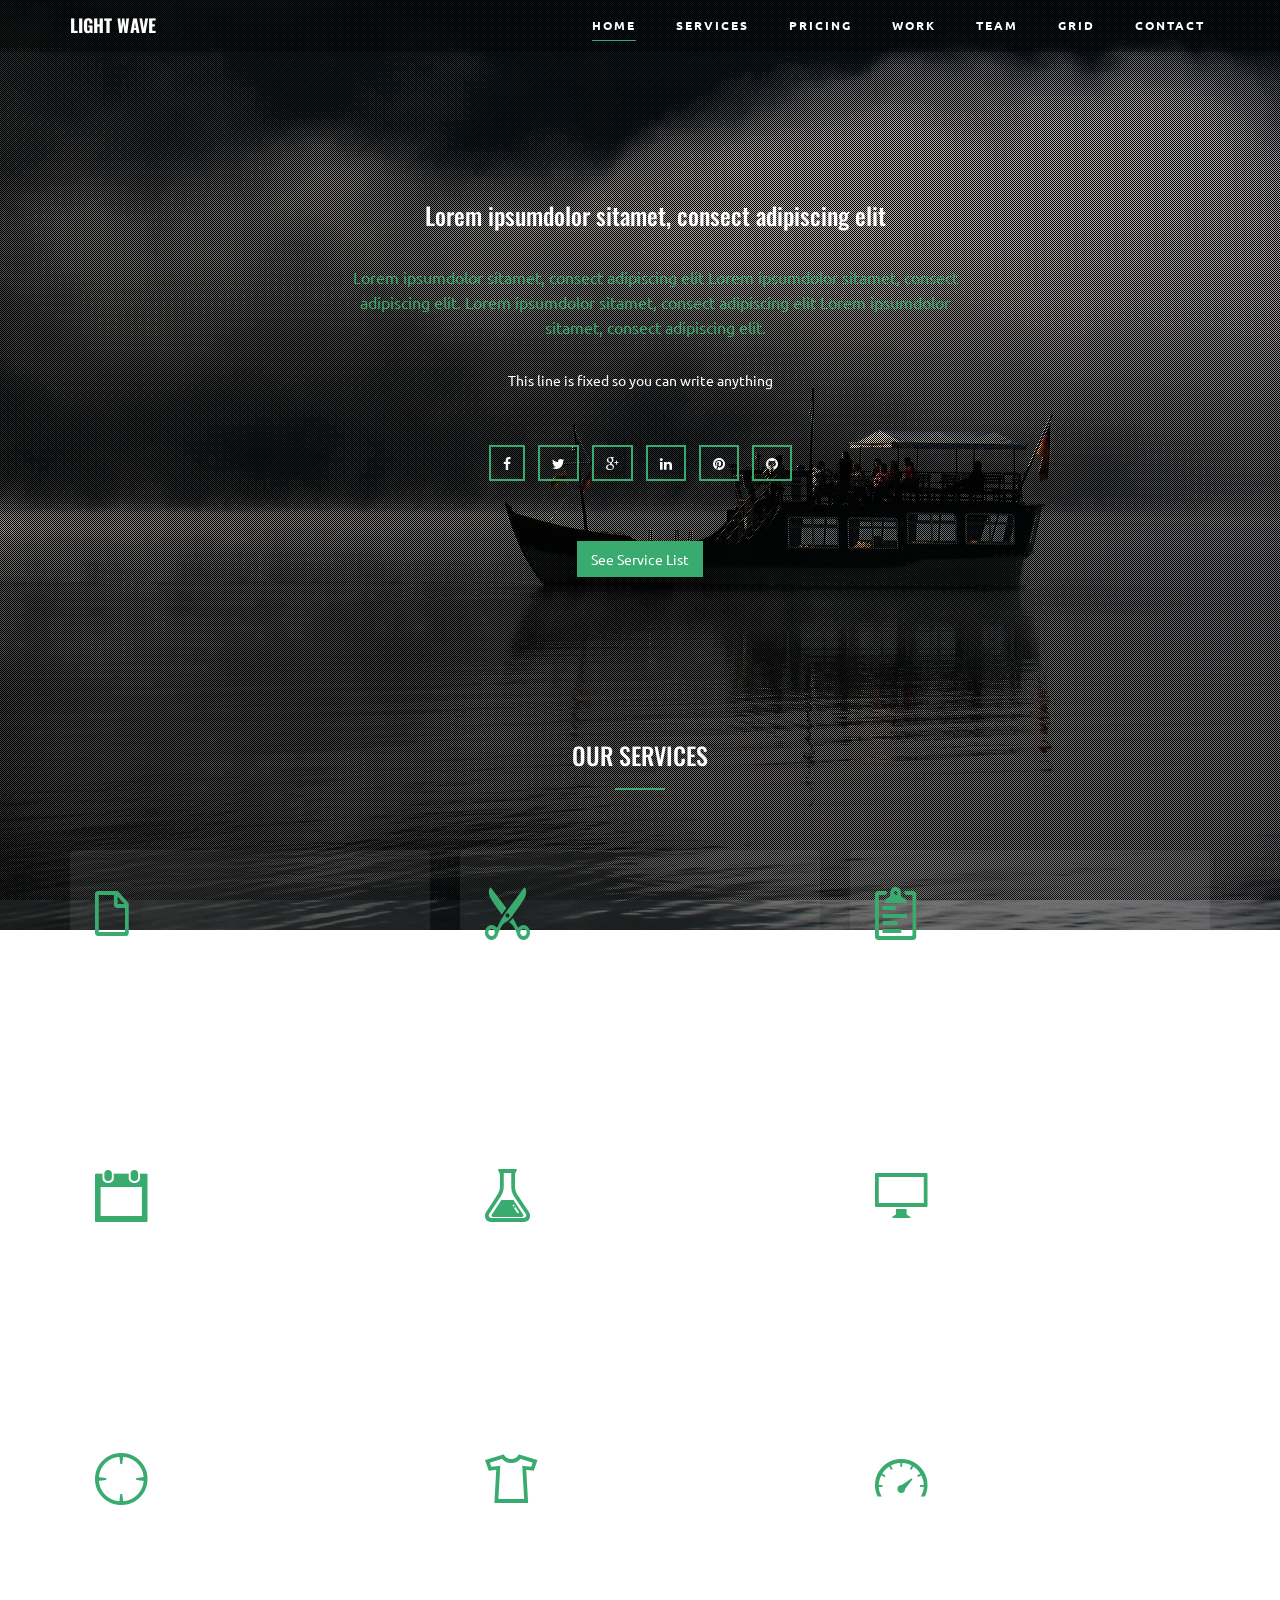
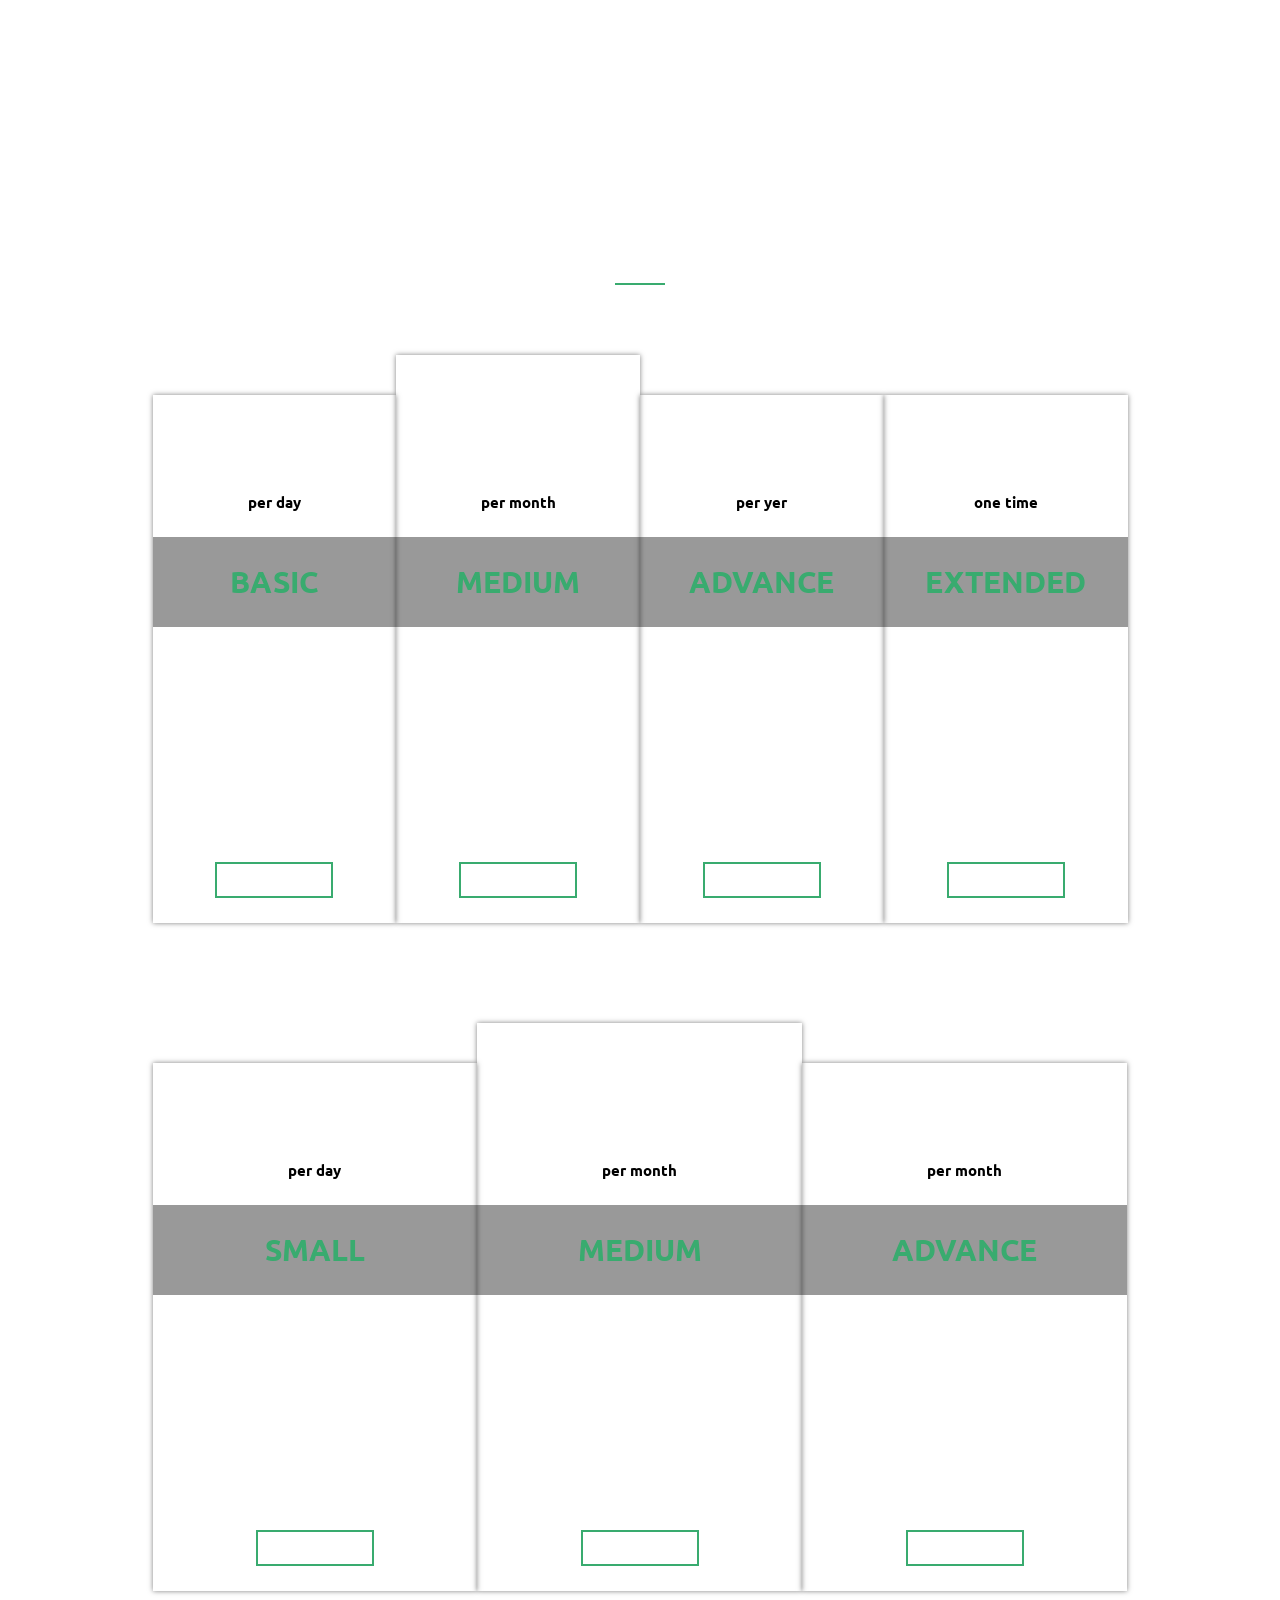
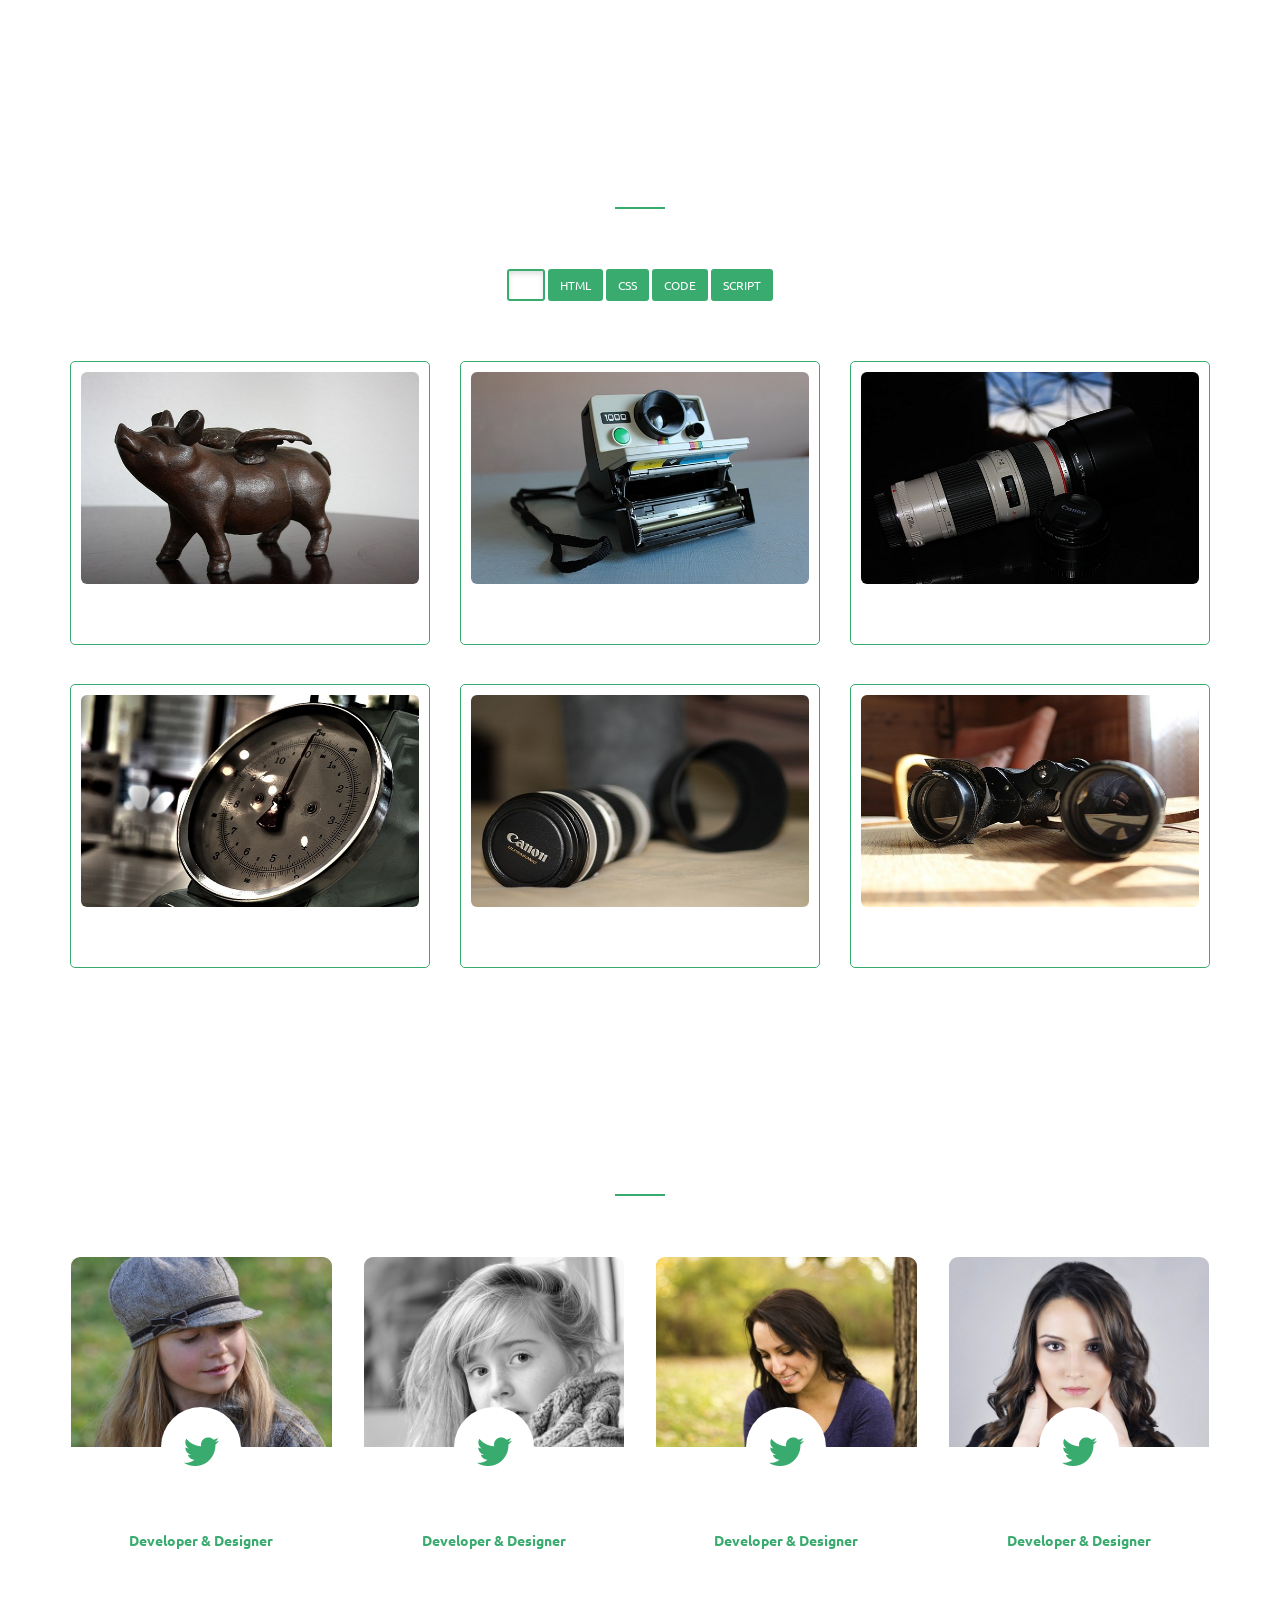
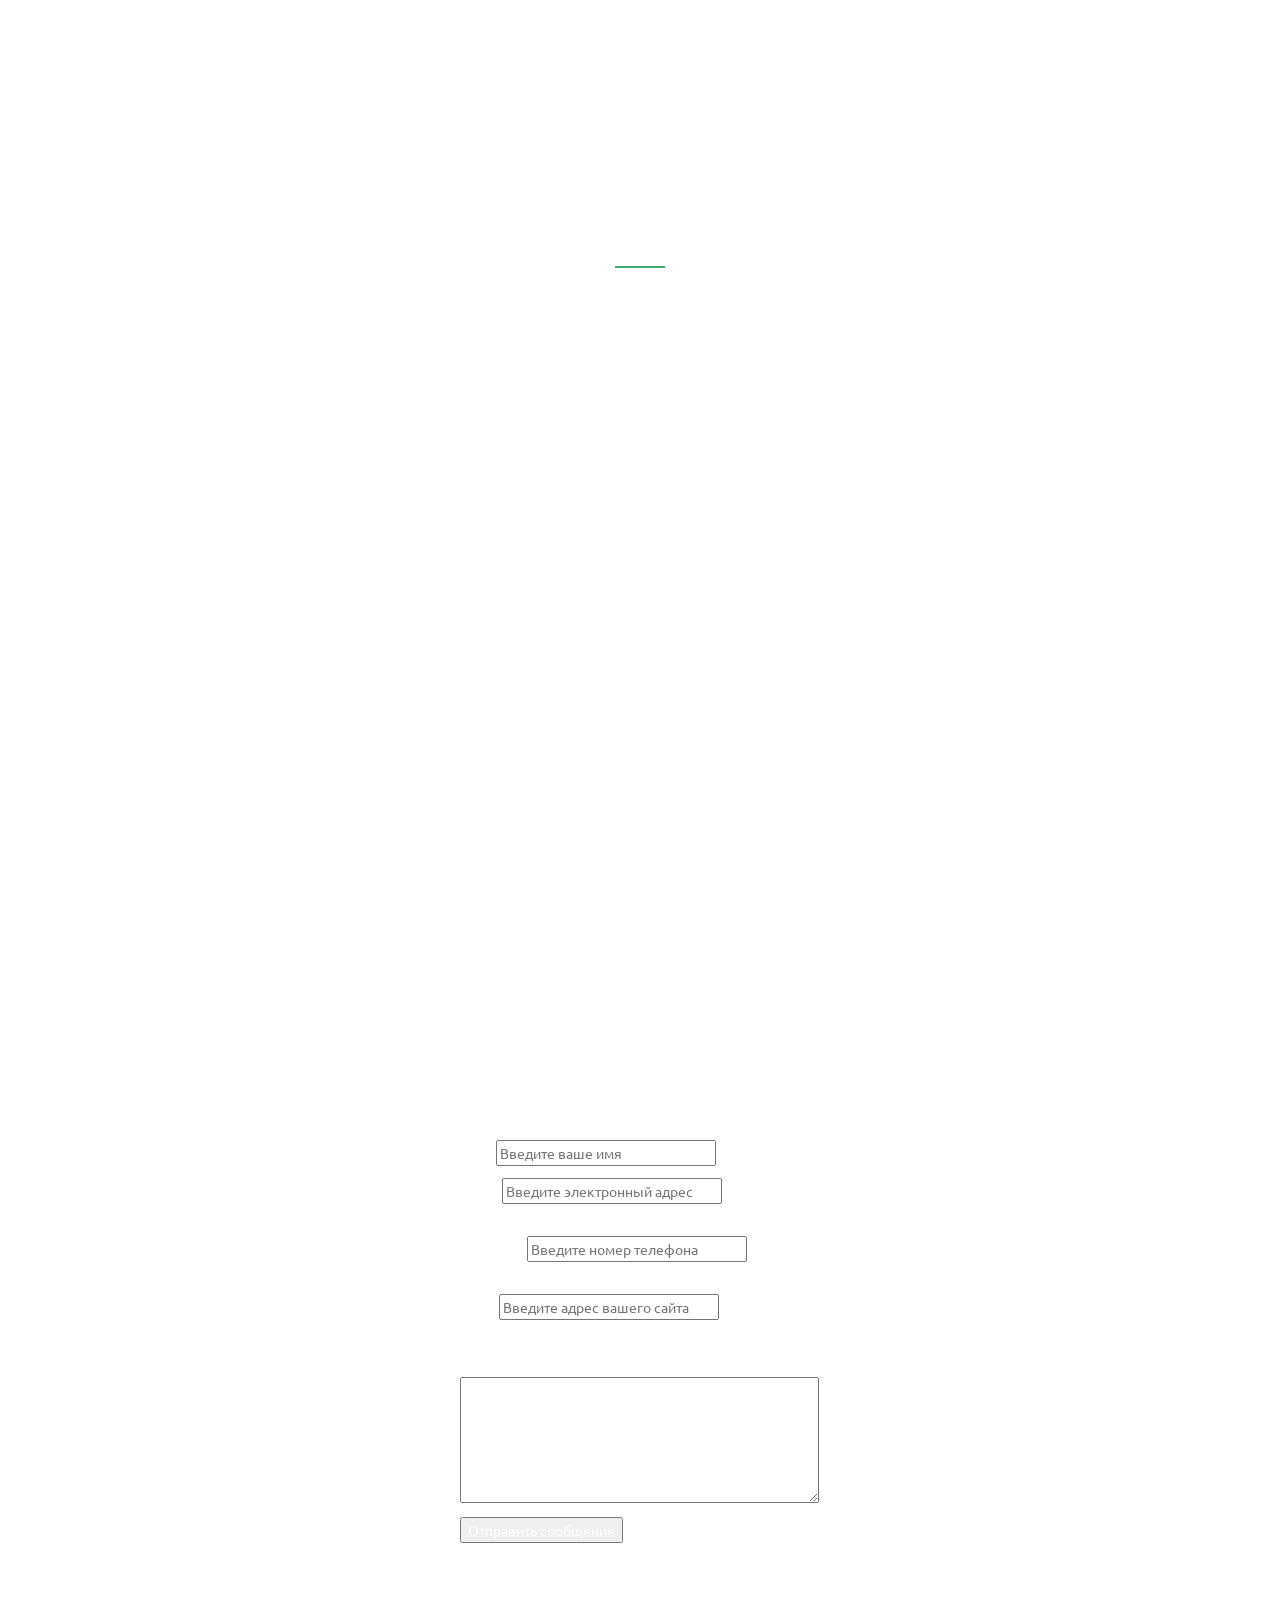
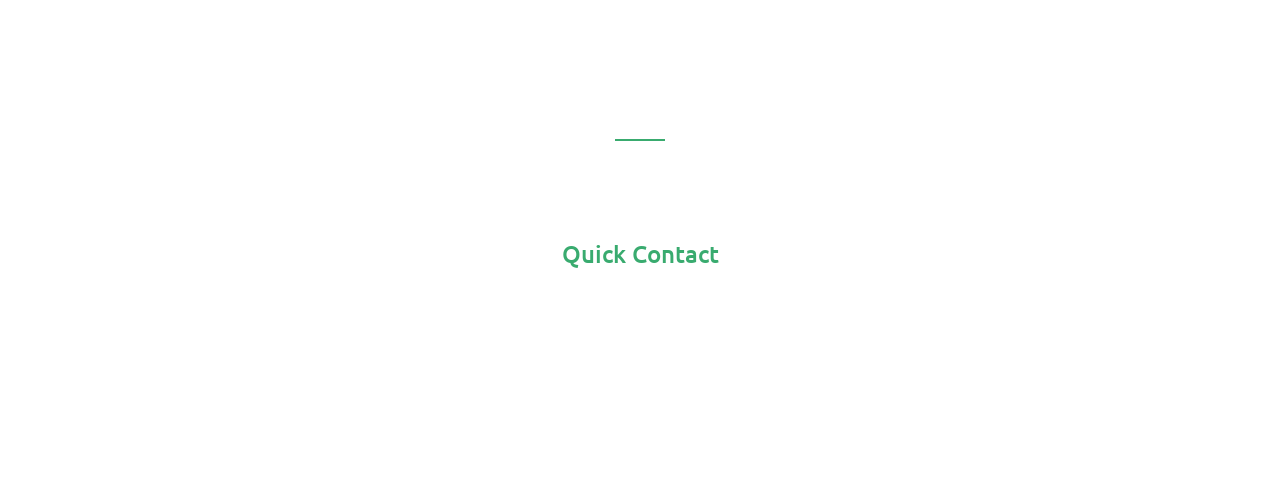
==== commit 294d8821: "com2" ====
--- a/index.html
+++ b/index.html
@@ -675,25 +675,35 @@
                 <div class="col-md-4"> </div>
                 <div class="col-md-4">
                    <h4>Форма обратной связи на Bootstrap</h4>
-                   <form action="mail.php" method="post">
-                <div class="form-group">
-                   <label for="name">Ваше имя:</label>
-                   <input type="name" name="name" class="form-control" id="name" placeholder="Name">
-                </div>
-                <div class="form-group">
-                   <label for="email1">E-mail:</label>
-                   <input type="email" name="email" class="form-control" id="email1" placeholder="Email">
-                </div>
-                <div class="form-group">
-                   <label for="phone">Номер телефона:</label>
-                   <input type="phone" name="phone" class="form-control" id="phone" placeholder="Phone">
-                </div>
-                <div class="form-group">
-                   <label for="message">Сообщение:</label>
-                   <textarea class="form-control" name="message" rows="3"></textarea>
-                </div>
-                   <button type="submit" class="btn btn-info">Отправить сообщение</button>
-                </form>
+                   <form class="contact_form" action="contact-form.php" method="post">
+                        <p>
+                                <label for="name">Имя:</label>
+                                <input type="text"  name="name" placeholder="Введите ваше имя" required />
+                            </p>
+                            <p>
+                                <label for="email">Email:</label>
+                                <input type="email" name="email" placeholder="Введите электронный адрес" required />
+                                <span class="form_hint">Правильный формат "name@something.com"</span>
+                            </p>
+                            <p>
+                                <label for="tel">Телефон:</label>
+                                <input type="tel" name="tel" placeholder="Введите номер телефона" required />
+                                <span class="form_hint">Правильный формат "+7-123-4567890"</span>
+                            </p>
+                            <p>
+                                <label for="website">Сайт:</label>
+                                <input type="url" name="website" placeholder="Введите адрес вашего сайта" pattern="(http|https)://.+"/>
+                                <span class="form_hint">Правильный формат "http://someaddress.com"</span>
+                            </p>
+                            <p>
+                                <label for="message">Текст сообщения:</label>
+                                <textarea name="message" cols="40" rows="6" required ></textarea>
+                            </p>
+                            <input name="bezspama" type="text" style="display:none" value="" />
+                            <p>
+                                <button class="submit" type="submit">Отправить сообщение</button>
+                            </p>
+                    </form>
                 </div>
                 <div class="col-md-4"> </div> </div>
                 </div>
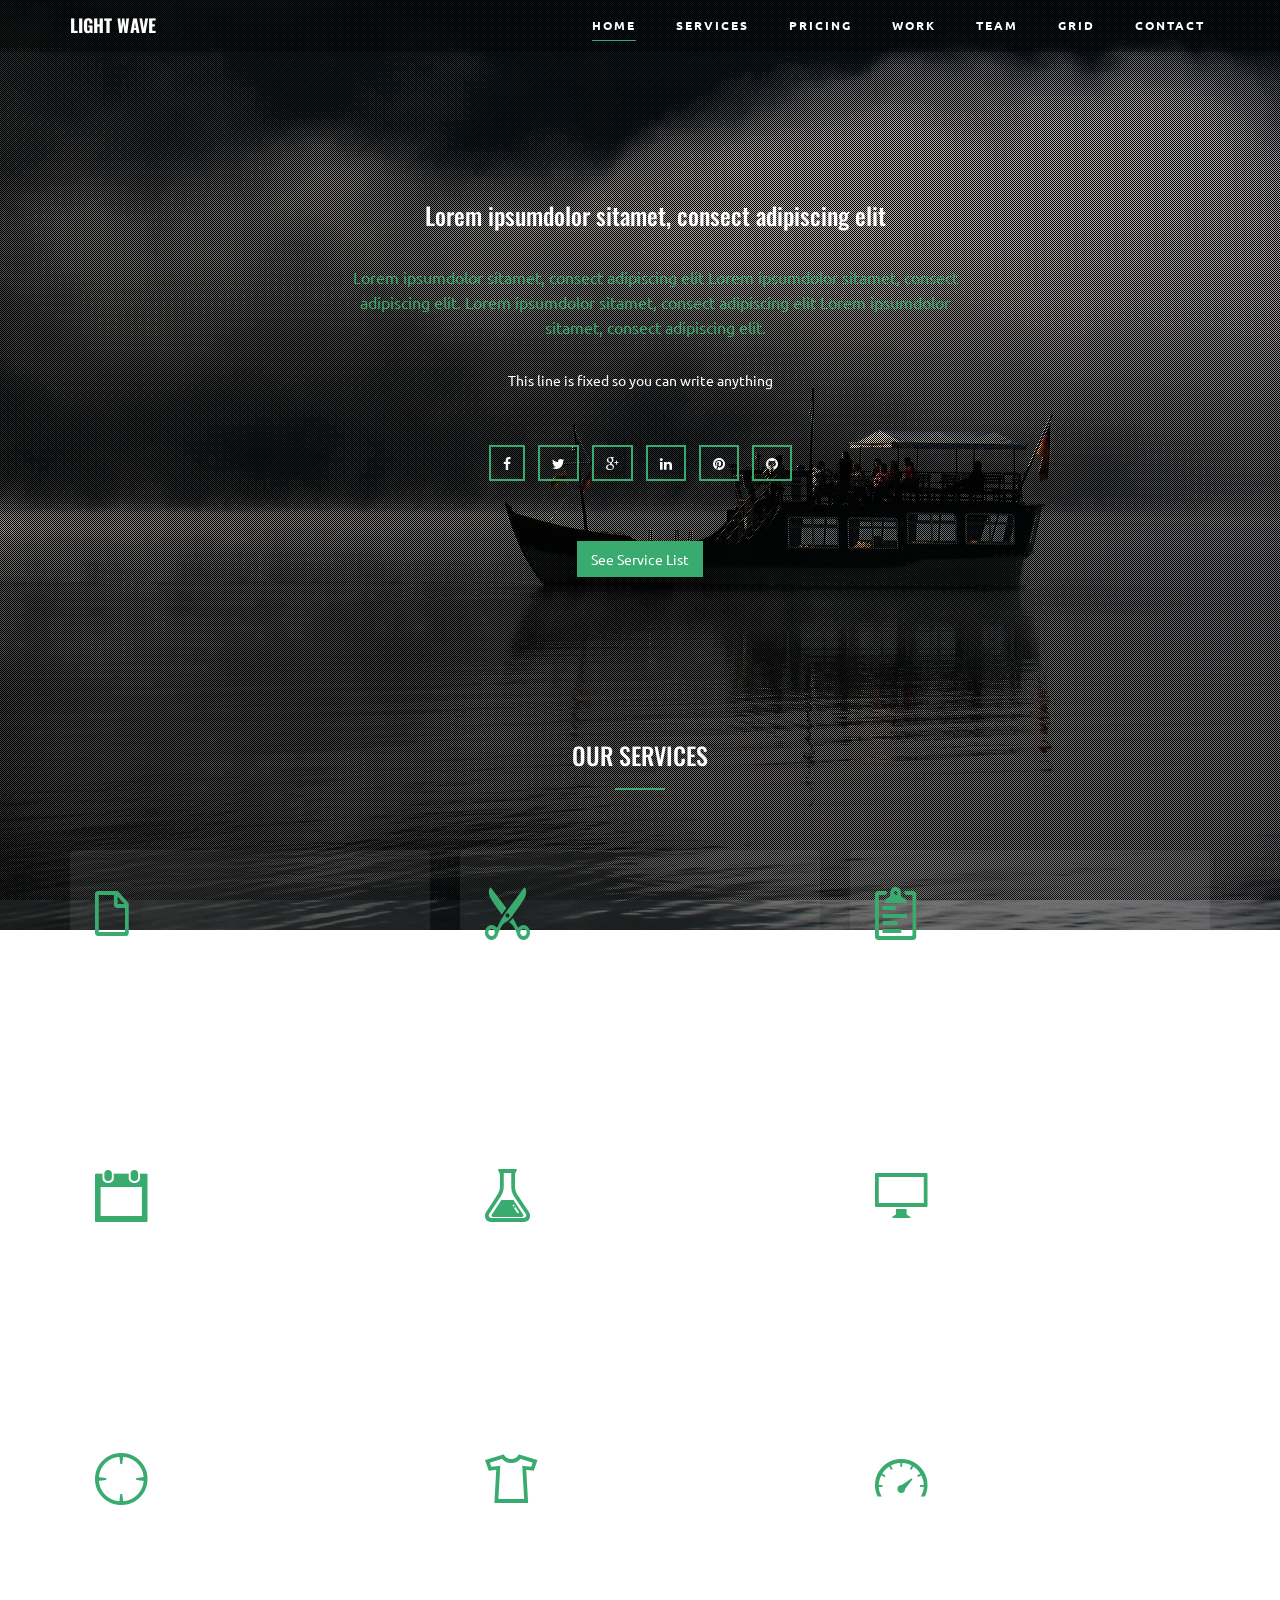
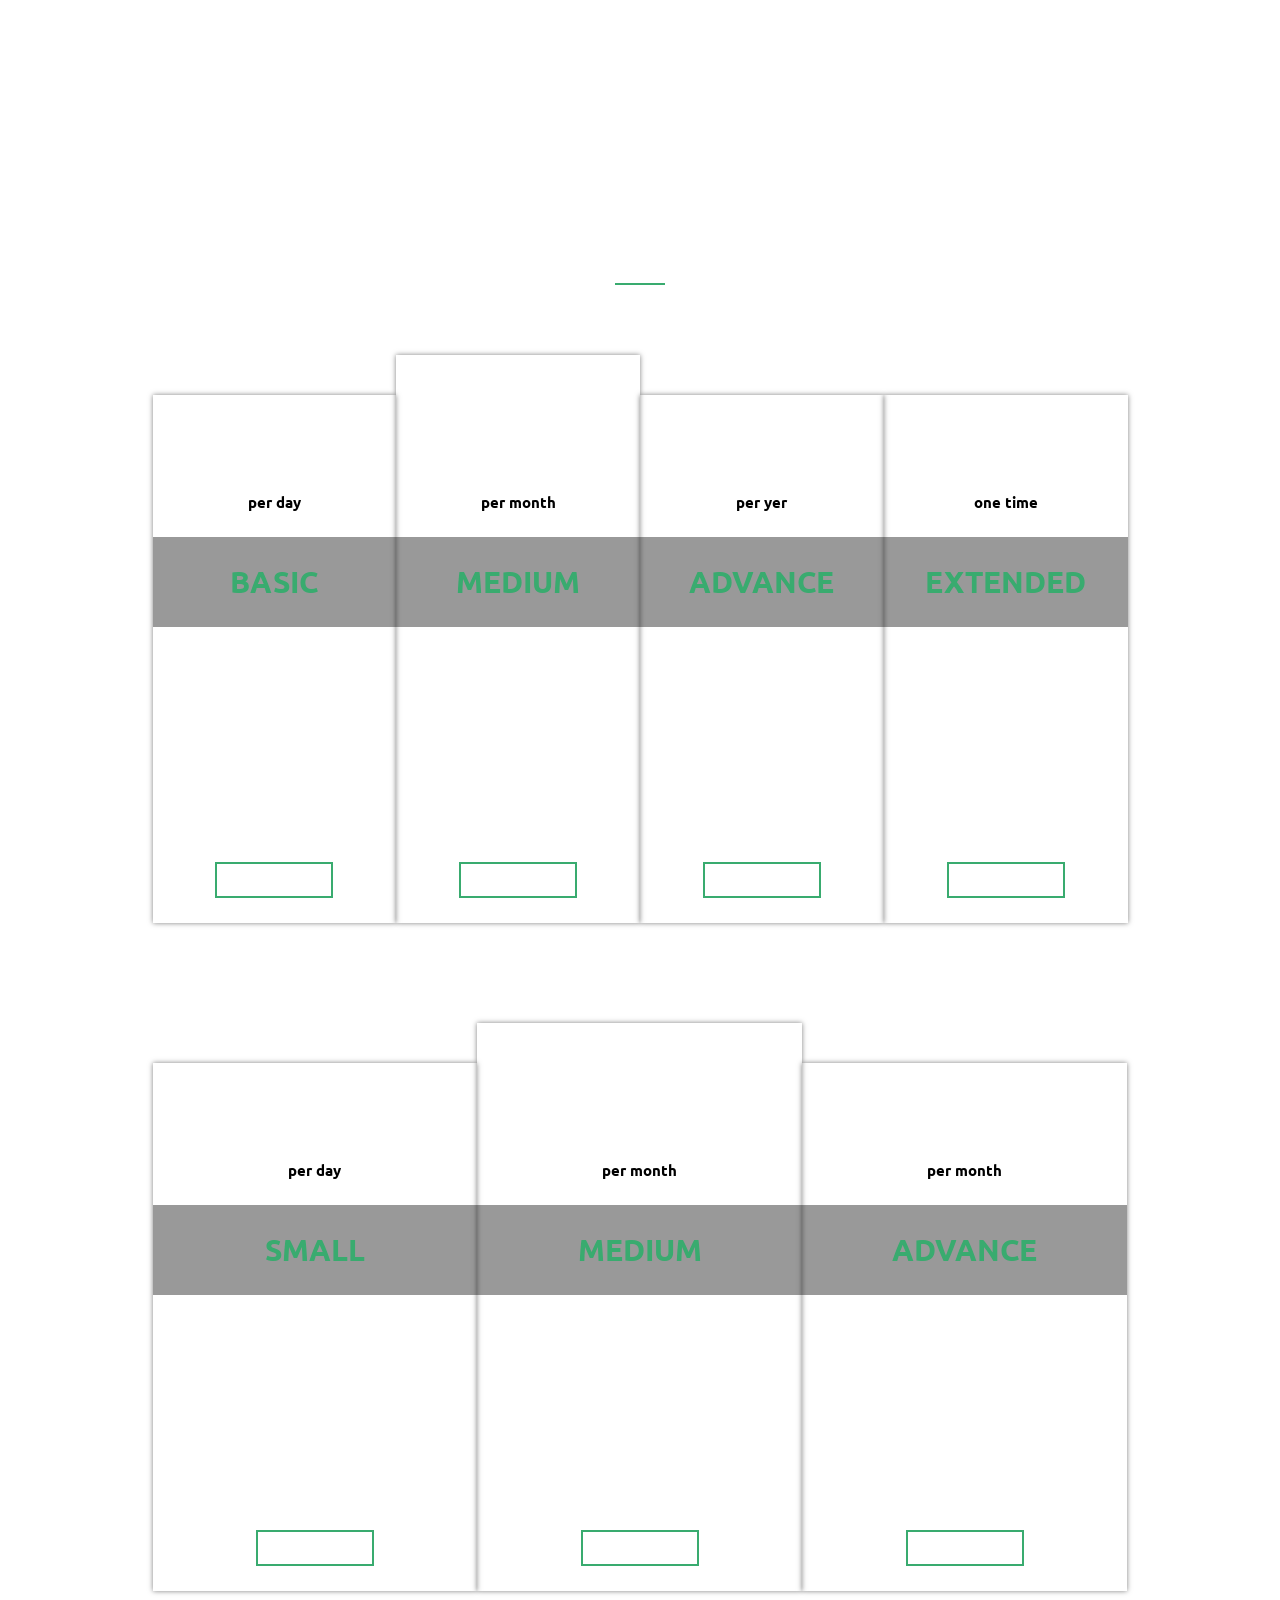
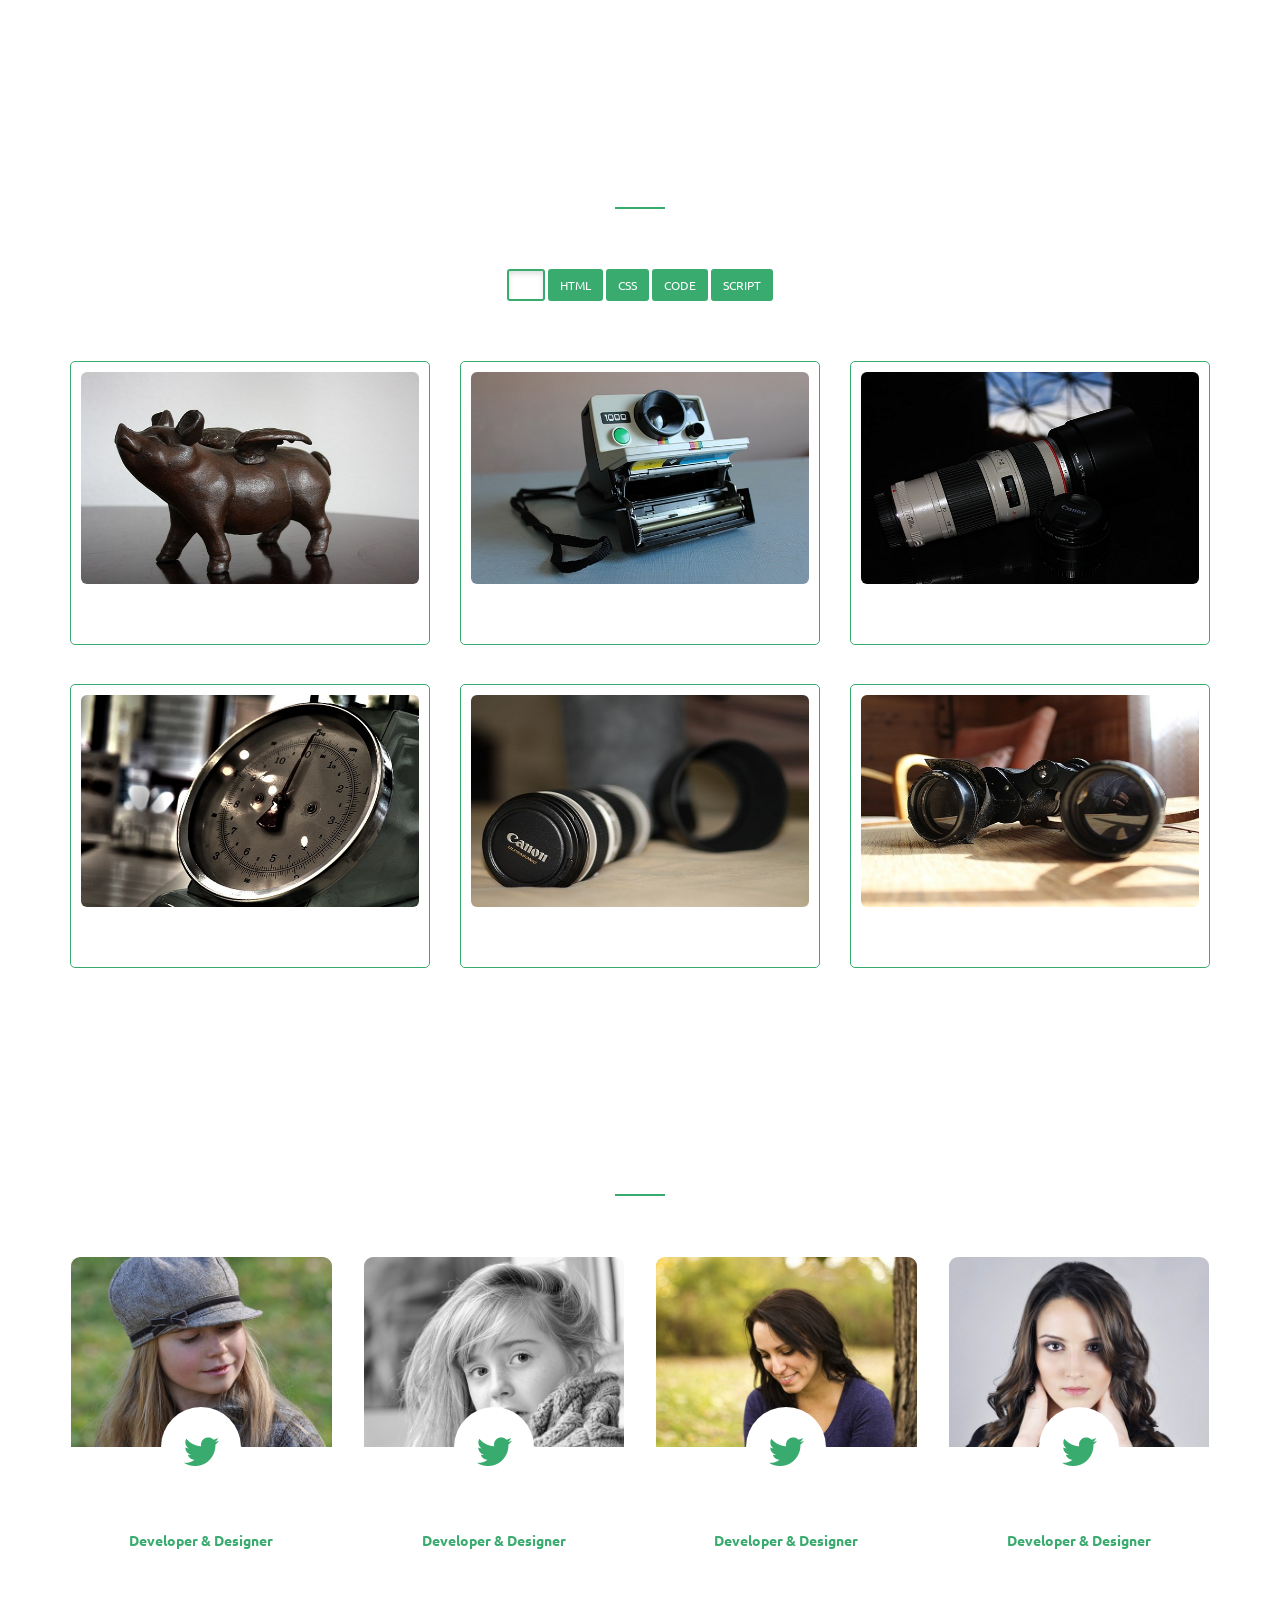
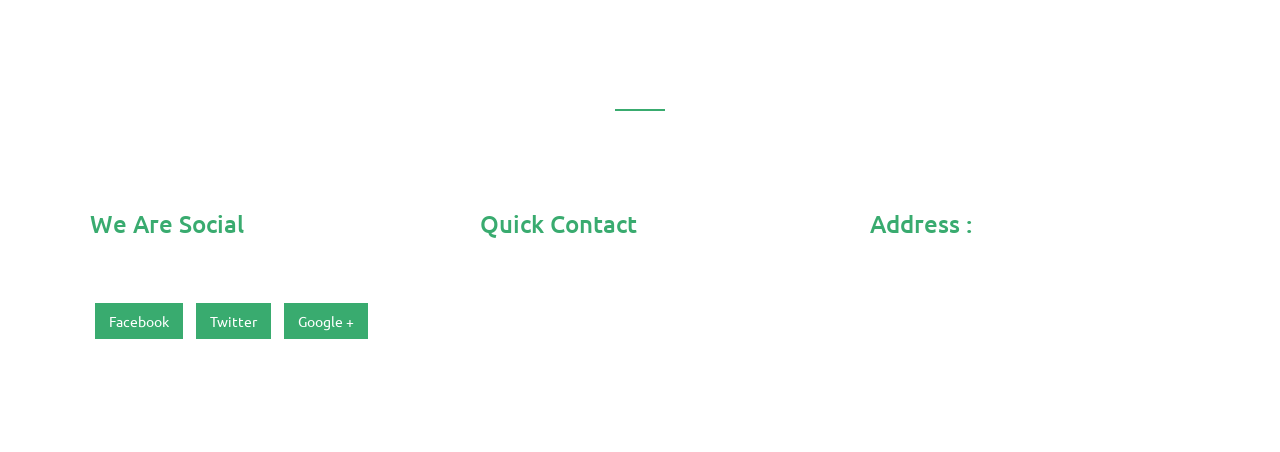
==== commit cecfcb58: "com3" ====
--- a/index.html
+++ b/index.html
@@ -669,46 +669,10 @@
 </div>
 </div>
 </section>
-<section>
-        <div class="container">
-                <div class="row">
-                <div class="col-md-4"> </div>
-                <div class="col-md-4">
-                   <h4>Форма обратной связи на Bootstrap</h4>
-                   <form class="contact_form" action="contact-form.php" method="post">
-                        <p>
-                                <label for="name">Имя:</label>
-                                <input type="text"  name="name" placeholder="Введите ваше имя" required />
-                            </p>
-                            <p>
-                                <label for="email">Email:</label>
-                                <input type="email" name="email" placeholder="Введите электронный адрес" required />
-                                <span class="form_hint">Правильный формат "name@something.com"</span>
-                            </p>
-                            <p>
-                                <label for="tel">Телефон:</label>
-                                <input type="tel" name="tel" placeholder="Введите номер телефона" required />
-                                <span class="form_hint">Правильный формат "+7-123-4567890"</span>
-                            </p>
-                            <p>
-                                <label for="website">Сайт:</label>
-                                <input type="url" name="website" placeholder="Введите адрес вашего сайта" pattern="(http|https)://.+"/>
-                                <span class="form_hint">Правильный формат "http://someaddress.com"</span>
-                            </p>
-                            <p>
-                                <label for="message">Текст сообщения:</label>
-                                <textarea name="message" cols="40" rows="6" required ></textarea>
-                            </p>
-                            <input name="bezspama" type="text" style="display:none" value="" />
-                            <p>
-                                <button class="submit" type="submit">Отправить сообщение</button>
-                            </p>
-                    </form>
-                </div>
-                <div class="col-md-4"> </div> </div>
-                </div>
-</section>
-
+<div>
+    <iframe id="JotFormIFrame-92286297858376" title="Lime Theme Contact Us Form" onload="window.parent.scrollTo(0,0)" allowtransparency="true" allowfullscreen="true" allow="geolocation; microphone; camera" src="https://form.jotformeu.com/92286297858376" frameborder="0" style="width: 1px; min-width: 100%; height:539px; border:none;" scrolling="no" > </iframe> <script type="text/javascript"> var ifr = document.getElementById("JotFormIFrame-92286297858376"); if(window.location.href && window.location.href.indexOf("?") > -1) { var get = window.location.href.substr(window.location.href.indexOf("?") + 1); if(ifr && get.length > 0) { var src = ifr.src; src = src.indexOf("?") > -1 ? src + "&" + get : src + "?" + get; ifr.src = src; } } window.handleIFrameMessage = function(e) { if (typeof e.data === 'object') { return; } var args = e.data.split(":"); if (args.length > 2) { iframe = document.getElementById("JotFormIFrame-" + args[(args.length - 1)]); } else { iframe = document.getElementById("JotFormIFrame"); } if (!iframe) { return; } switch (args[0]) { case "scrollIntoView": iframe.scrollIntoView(); break; case "setHeight": iframe.style.height = args[1] + "px"; break; case "collapseErrorPage": if (iframe.clientHeight > window.innerHeight) { iframe.style.height = window.innerHeight + "px"; } break; case "reloadPage": window.location.reload(); break; case "loadScript": var src = args[1]; if (args.length > 3) { src = args[1] + ':' + args[2]; } var script = document.createElement('script'); script.src = src; script.type = 'text/javascript'; document.body.appendChild(script); break; case "exitFullscreen": if (window.document.exitFullscreen) window.document.exitFullscreen(); else if (window.document.mozCancelFullScreen) window.document.mozCancelFullScreen(); else if (window.document.mozCancelFullscreen) window.document.mozCancelFullScreen(); else if (window.document.webkitExitFullscreen) window.document.webkitExitFullscreen(); else if (window.document.msExitFullscreen) window.document.msExitFullscreen(); break; } var isJotForm = (e.origin.indexOf("jotform") > -1) ? true : false; if(isJotForm && "contentWindow" in iframe && "postMessage" in iframe.contentWindow) { var urls = {"docurl":encodeURIComponent(document.URL),"referrer":encodeURIComponent(document.referrer)}; iframe.contentWindow.postMessage(JSON.stringify({"type":"urls","value":urls}), "*"); } }; if (window.addEventListener) { window.addEventListener("message", handleIFrameMessage, false); } else if (window.attachEvent) { window.attachEvent("onmessage", handleIFrameMessage); } </script>
+
+</div>
 <!--GRID SECTION END-->
 <!--CONTACT SECTION START-->
 <section id="contact" >
@@ -724,8 +688,22 @@
 
 <div class="row animate-in" data-anim-type="fade-in-up">
 
-
-<div class="col-xs-12 col-sm-12 col-md-12 col-lg-12">
+<div class="col-xs-12 col-sm-4 col-md-4 col-lg-4">
+<div class="contact-wrapper">
+<h3>We Are Social</h3>
+<p>
+Aliquam tempus ante placerat,
+consectetur tellus nec, porttitor nulla.
+</p>
+<div class="social-below">
+<a href="#" class="btn button-custom btn-custom-two" > Facebook</a>
+<a href="#" class="btn button-custom btn-custom-two" > Twitter</a>
+<a href="#" class="btn button-custom btn-custom-two" > Google +</a>
+</div>
+</div>
+
+</div>
+<div class="col-xs-12 col-sm-4 col-md-4 col-lg-4">
 <div class="contact-wrapper">
 <h3>Quick Contact</h3>
 <h4><strong>Email : </strong> info@yuordomain.com </h4>
@@ -734,7 +712,17 @@
 </div>
 
 </div>
-
+<div class="col-xs-12 col-sm-4 col-md-4 col-lg-4">
+<div class="contact-wrapper">
+<h3>Address : </h3>
+<h4>230/45 , New way Lane , </h4>
+<h4>United States</h4>
+<div class="footer-div" >
+&copy; 2015 YourDomain | <a href="http://www.designbootstrap.com/" target="_blank" >by DesignBootstrp</a>
+</div>
+</div>
+
+</div>
 
 </div>
 
@@ -761,7 +749,6 @@
 <script src="assets/js/animations.min.js"></script>
 <!-- CUSTOM SCRIPTS -->
 <script src="assets/js/custom.js"></script>
-
 </body>
 
 </html>
--- a/assets/css/style-green.css
+++ b/assets/css/style-green.css
@@ -420,7 +420,6 @@
 -webkit-border-radius: 5px;
 margin-bottom: 40px;
 min-height:200px;
-text-align: center;
 }
 #contact .contact-wrapper h3 {
 color:rgb(57, 171, 111);
@@ -437,5 +436,4 @@
 
 color:#fff;
 text-decoration:none;
-}
-
+}
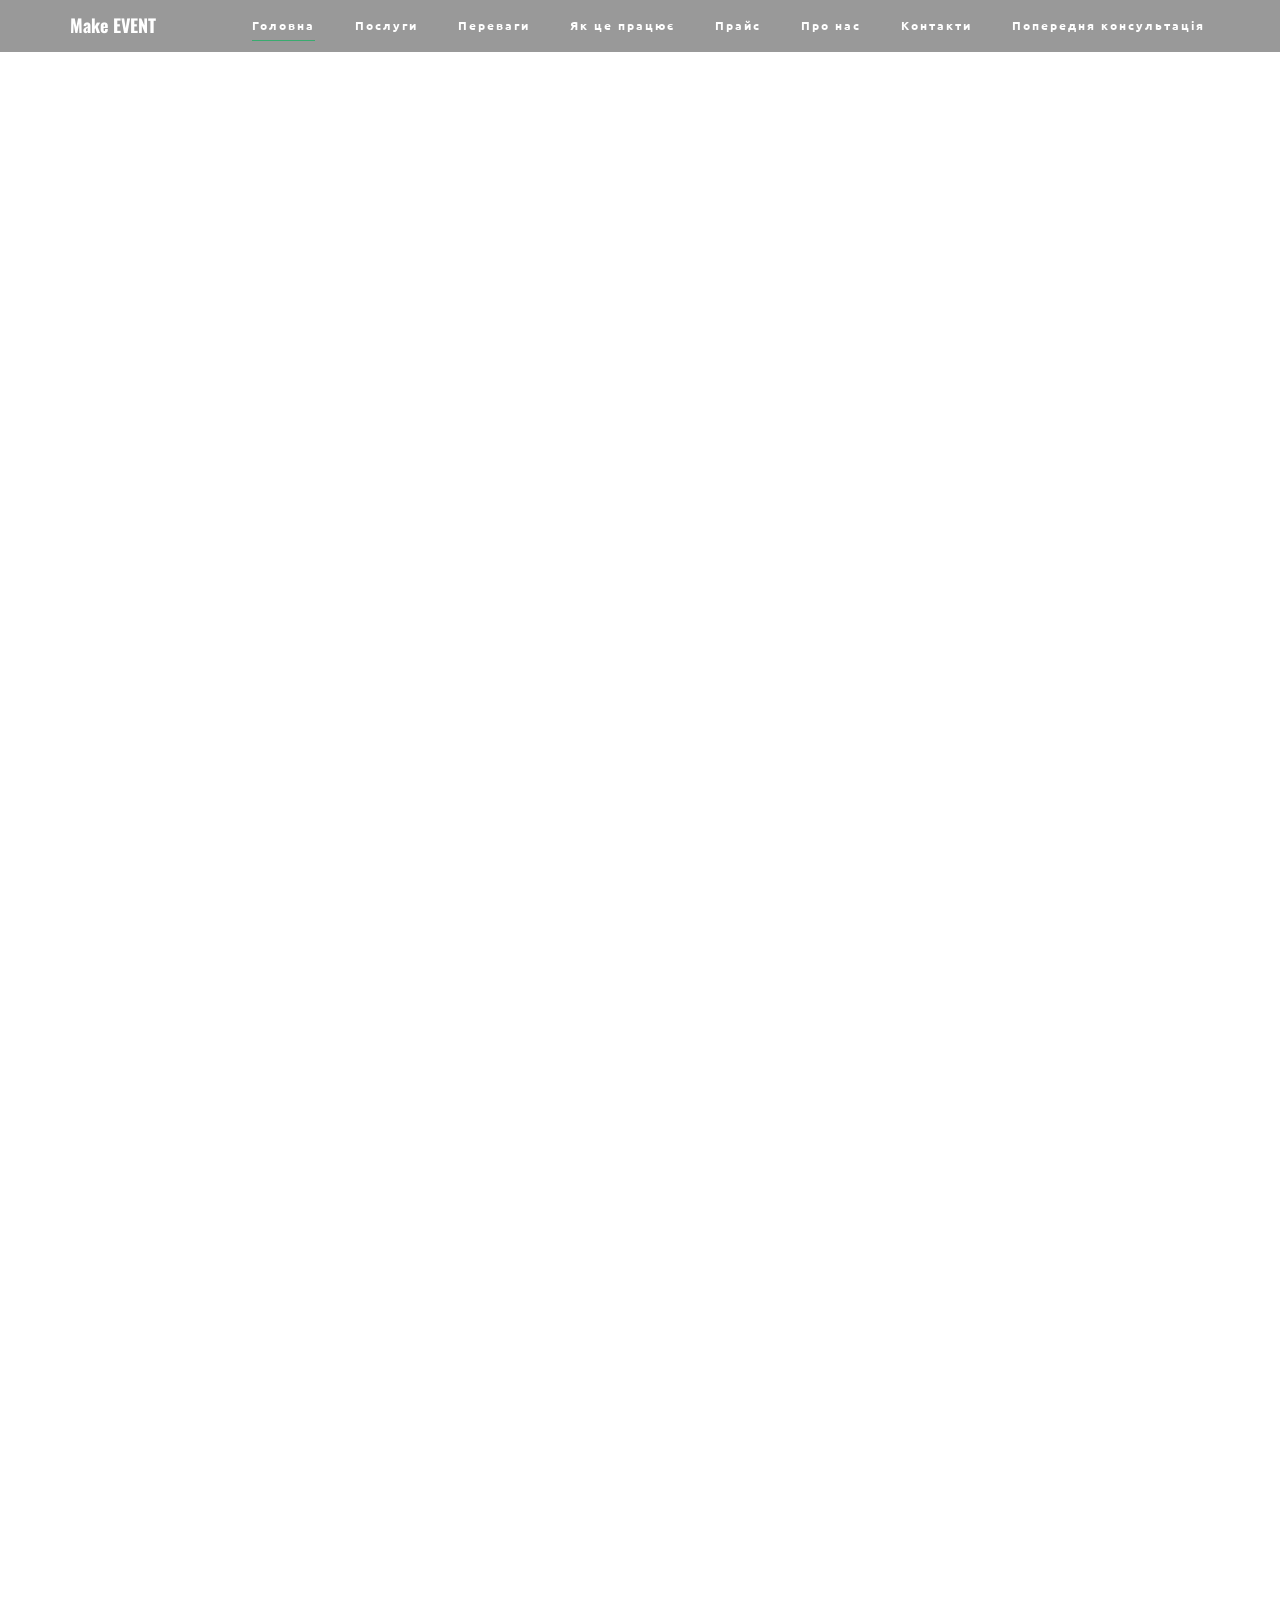
==== commit daef0ed8: "com5" ====
--- a/index.html
+++ b/index.html
@@ -8,7 +8,7 @@
 <!--[if IE]>
 <meta http-equiv="X-UA-Compatible" content="IE=edge,chrome=1">
 <![endif]-->
-<title>LIGHT WAVE</title>
+<title>Make EVENT</title>
 <!-- BOOTSTRAP CORE CSS -->
 <link href="assets/css/bootstrap.css" rel="stylesheet" />
 <!-- ION ICONS STYLES -->
@@ -21,6 +21,7 @@
 <link href="assets/css/animations.min.css" rel="stylesheet" />
 <!-- CUSTOM CSS -->
 <link href="assets/css/style-green.css" rel="stylesheet" />
+
 <!-- HTML5 Shiv and Respond.js for IE8 support of HTML5 elements and media queries -->
 <!-- WARNING: Respond.js doesn't work if you view the page via file:// -->
 <!--[if lt IE 9]>
@@ -40,19 +41,20 @@
 </button>
 <a class="navbar-brand" href="#">
 
-LIGHT WAVE
+Make EVENT
 
 </a>
 </div>
 <div class="navbar-collapse collapse">
 <ul class="nav navbar-nav navbar-right">
-<li><a href="#home">HOME</a></li>
-<li><a href="#services">SERVICES</a></li>
-<li><a href="#pricing">PRICING</a></li>
-<li><a href="#work">WORK</a></li>
-<li><a href="#team">TEAM</a></li>
-<li><a href="#grid">GRID</a></li>
-<li><a href="#contact">CONTACT</a></li>
+<li><a href="#home">Головна</a></li>
+<li><a href="#services">Послуги</a></li>
+<li><a href="#advantages">Переваги</a></li>
+<li><a href="#how_it_works">Як це працює</a></li>
+<li><a href="#pricing">Прайс</a></li>
+<li><a href="#about_us">Про нас</a></li>
+<li><a href="#contact">Контакти</a></li>
+<li><a href="#advice">Попередня консультація</a></li>
 </ul>
 </div>
 
@@ -70,27 +72,31 @@
 <div class="item active">
 
 <h3>
-Consectetur adipiscing elit felis dolor felis dolor vitae
+Як підвищити статус компанії, донести її цінності, або розширити партнерську мережу?
 </h3>
 <p>
-Lorem ipsumdolor sitamet, consect adipiscing elit
-Lorem ipsumdolor sitamet, consect adipiscing elit.
-Lorem ipsumdolor sitamet, consect adipiscing elit
-Lorem ipsumdolor sitamet, consect adipiscing elit.
+Організація бізнес-заходів працює на репутацію, дозволяє зміцнити і збільшити присутність компанії на ринку, а в 
+довгостроковій перспективі проведення ділових заходів веде до розвитку бізнесу та зростання прибутку.
 </p>
 </div>
 <div class="item">
 <h3>
-Lorem ipsumdolor sitamet, consect adipiscing elit
+Які переваги<br>від проведення бізнес-заходів?
 </h3>
 <p>
-Lorem ipsumdolor sitamet, consect adipiscing elit
-Lorem ipsumdolor sitamet, consect adipiscing elit.
-Lorem ipsumdolor sitamet, consect adipiscing elit
-Lorem ipsumdolor sitamet, consect adipiscing elit.
-</p>
-</div>
-
+Організація бізнес-заходів працює на репутацію, дозволяє зміцнити і збільшити присутність компанії на ринку, 
+а в довгостроковій перспективі проведення ділових заходів веде до розвитку бізнесу та зростання прибутку.
+</p>
+</div>
+<div class="item">
+<h3>
+Эх, Вася, Вася<br>А мог бы хуярить на стройке
+</h3>
+<p>
+Дай мне гвоздоеб блять, надо вмятину ебаную отгандошить, выпрямить, как шлюху на хуе...
+на большой, где разные бригады - там происходит культурный обмен между субкультурами.
+</p>
+</div>
 </div>
 
 
@@ -103,8 +109,8 @@
 <div class="col-sm-6 col-sm-offset-3 col-md-6 col-md-offset-3 col-lg-8 col-lg-offset-2 scroll-me">
 
 
-<p >
-This line is fixed so you can write anything
+<!-- <p >
+This line is fixed so you can write anything -->
 
 </p>
 <div class="social">
@@ -115,19 +121,19 @@
 <a href="#" class="btn button-custom btn-custom-one" ><i class="fa fa-pinterest "></i></a>
 <a href="#" class="btn button-custom btn-custom-one" ><i class="fa fa-github "></i></a>
 </div>
-<a href="#services" class=" btn button-custom btn-custom-two">See Service List </a>
+<a href="#services" class=" btn button-custom btn-custom-two">Пизда вам</a>
 </div>
 </div>
 </div>
 
 </div>
 <!--HOME SECTION END-->
-<!--SERVICE SECTION START-->
+<!--SERVICES SECTION START-->
 <section id="services" >
 <div class="container">
 <div class="row text-center header">
 <div class="col-xs-12 col-sm-12 col-md-12 col-lg-12 animate-in" data-anim-type="fade-in-up">
-<h3>Our Services</h3>
+<h3>Послуги</h3>
 <hr />
 </div>
 </div>
@@ -207,9 +213,9 @@
 </div>
 </div>
 </section>
-<!--SERVICE SECTION END-->
-<!--PRICING SECTION START-->
-<section id="pricing" >
+<!--SERVICES SECTION END-->
+<!--ADVANTAGES SECTION START-->
+<section id="advantages" >
 <div class="container">
 <div class="row text-center header animate-in" data-anim-type="fade-in-up">
 <div class="col-xs-12 col-sm-12 col-md-12 col-lg-12">
@@ -380,9 +386,9 @@
 </div>
 </div>
 </section>
-<!--PRIICING SECTION END-->
-<!--WORK SECTION START-->
-<section id="work" >
+<!--ADVANTAGES SECTION END-->
+<!--HOW_IT_WORKS SECTION START-->
+<section id="how_it_works" >
 <div class="container">
 <div class="row text-center header animate-in" data-anim-type="fade-in-up">
 <div class="col-xs-12 col-sm-12 col-md-12 col-lg-12">
@@ -472,9 +478,9 @@
 </div>
 </div>
 </section>
-<!--WORK SECTION END-->
-<!--TEAM SECTION START-->
-<section id="team" >
+<!--HOW_IT_WORKS SECTION END-->
+<!--PRICING SECTION START-->
+<section id="pricing" >
 <div class="container">
 <div class="row text-center header animate-in" data-anim-type="fade-in-up">
 <div class="col-xs-12 col-sm-12 col-md-12 col-lg-12">
@@ -547,12 +553,88 @@
 </div>
 </div>
 </section>
-<!--TEAM SECTION END-->
-<!--GRID SECTION START-->
-<section id="grid" >
+<!--PRICING SECTION END-->
+<!--PRICING SECTION START-->
+<section id="pricing" >
 <div class="container">
 <div class="row text-center header animate-in" data-anim-type="fade-in-up">
 <div class="col-xs-12 col-sm-12 col-md-12 col-lg-12">
+<h3>Team Members </h3>
+<hr />
+</div>
+</div>
+<div class="row animate-in" data-anim-type="fade-in-up">
+
+<div class="col-xs-12 col-sm-3 col-md-3 col-lg-3">
+<div class="team-wrapper">
+<div class="team-inner" style="background-image: url('assets/img/team/1.jpg')" >
+<a href="#" target="_blank" > <i class="fa fa-twitter" ></i></a>
+</div>
+<div class="description">
+<h3> Leomarid Jona</h3>
+<h5> <strong> Developer & Designer </strong></h5>
+<p>
+Pellentesque elementum dapibus convallis.
+Vivamus eget finibus massa.
+</p>
+</div>
+</div>
+</div>
+<div class="col-xs-12 col-sm-3 col-md-3 col-lg-3">
+<div class="team-wrapper">
+<div class="team-inner" style="background-image: url('assets/img/team/2.jpg')" >
+<a href="#" target="_blank" > <i class="fa fa-twitter" ></i></a>
+</div>
+<div class="description">
+<h3> Leomarid Jona</h3>
+<h5> <strong> Developer & Designer </strong></h5>
+<p>
+Pellentesque elementum dapibus convallis.
+Vivamus eget finibus massa.
+</p>
+</div>
+</div>
+</div>
+<div class="col-xs-12 col-sm-3 col-md-3 col-lg-3">
+<div class="team-wrapper">
+<div class="team-inner" style="background-image: url('assets/img/team/3.jpg')" >
+<a href="#" target="_blank" > <i class="fa fa-twitter" ></i></a>
+</div>
+<div class="description">
+<h3> Leomarid Jona</h3>
+<h5> <strong> Developer & Designer </strong></h5>
+<p>
+Pellentesque elementum dapibus convallis.
+Vivamus eget finibus massa.
+</p>
+</div>
+</div>
+</div>
+<div class="col-xs-12 col-sm-3 col-md-3 col-lg-3">
+<div class="team-wrapper">
+<div class="team-inner" style="background-image: url('assets/img/team/4.jpg')" >
+<a href="#" target="_blank" > <i class="fa fa-twitter" ></i></a>
+</div>
+<div class="description">
+<h3> Leomarid Jona</h3>
+<h5> <strong> Developer & Designer </strong></h5>
+<p>
+Pellentesque elementum dapibus convallis.
+Vivamus eget finibus massa.
+</p>
+</div>
+</div>
+</div>
+</div>
+</div>
+</section>
+<!--PRICING SECTION END-->
+
+<!--ADVICE SECTION START-->
+<section id="advice" >
+<div class="container">
+<div class="row text-center header animate-in" data-anim-type="fade-in-up">
+<div class="col-xs-12 col-sm-12 col-md-12 col-lg-12">
 
 <h3>Grid Overview </h3>
 <hr />
@@ -669,11 +751,7 @@
 </div>
 </div>
 </section>
-<div>
-    <iframe id="JotFormIFrame-92286297858376" title="Lime Theme Contact Us Form" onload="window.parent.scrollTo(0,0)" allowtransparency="true" allowfullscreen="true" allow="geolocation; microphone; camera" src="https://form.jotformeu.com/92286297858376" frameborder="0" style="width: 1px; min-width: 100%; height:539px; border:none;" scrolling="no" > </iframe> <script type="text/javascript"> var ifr = document.getElementById("JotFormIFrame-92286297858376"); if(window.location.href && window.location.href.indexOf("?") > -1) { var get = window.location.href.substr(window.location.href.indexOf("?") + 1); if(ifr && get.length > 0) { var src = ifr.src; src = src.indexOf("?") > -1 ? src + "&" + get : src + "?" + get; ifr.src = src; } } window.handleIFrameMessage = function(e) { if (typeof e.data === 'object') { return; } var args = e.data.split(":"); if (args.length > 2) { iframe = document.getElementById("JotFormIFrame-" + args[(args.length - 1)]); } else { iframe = document.getElementById("JotFormIFrame"); } if (!iframe) { return; } switch (args[0]) { case "scrollIntoView": iframe.scrollIntoView(); break; case "setHeight": iframe.style.height = args[1] + "px"; break; case "collapseErrorPage": if (iframe.clientHeight > window.innerHeight) { iframe.style.height = window.innerHeight + "px"; } break; case "reloadPage": window.location.reload(); break; case "loadScript": var src = args[1]; if (args.length > 3) { src = args[1] + ':' + args[2]; } var script = document.createElement('script'); script.src = src; script.type = 'text/javascript'; document.body.appendChild(script); break; case "exitFullscreen": if (window.document.exitFullscreen) window.document.exitFullscreen(); else if (window.document.mozCancelFullScreen) window.document.mozCancelFullScreen(); else if (window.document.mozCancelFullscreen) window.document.mozCancelFullScreen(); else if (window.document.webkitExitFullscreen) window.document.webkitExitFullscreen(); else if (window.document.msExitFullscreen) window.document.msExitFullscreen(); break; } var isJotForm = (e.origin.indexOf("jotform") > -1) ? true : false; if(isJotForm && "contentWindow" in iframe && "postMessage" in iframe.contentWindow) { var urls = {"docurl":encodeURIComponent(document.URL),"referrer":encodeURIComponent(document.referrer)}; iframe.contentWindow.postMessage(JSON.stringify({"type":"urls","value":urls}), "*"); } }; if (window.addEventListener) { window.addEventListener("message", handleIFrameMessage, false); } else if (window.attachEvent) { window.attachEvent("onmessage", handleIFrameMessage); } </script>
-
-</div>
-<!--GRID SECTION END-->
+<!--ADVICE SECTION END-->
 <!--CONTACT SECTION START-->
 <section id="contact" >
 <div class="container">
@@ -730,7 +808,154 @@
 </div>
 </section>
 <!--CONTACT SECTION END-->
-
+<!--CONTACT SECTION START-->
+<iframe
+id="JotFormIFrame-92285884815370"
+title="Lime Theme Contact Us Form"
+onload="window.parent.scrollTo(0,0)"
+allowtransparency="true"
+allowfullscreen="true"
+allow="geolocation; microphone; camera"
+src="https://form.jotformeu.com/92285884815370"
+frameborder="0"
+style="width: 1px;
+min-width: 100%;
+height:539px;
+border:none;"
+scrolling="no"
+>
+</iframe>
+<script type="text/javascript">
+var ifr = document.getElementById("JotFormIFrame-92285884815370");
+if(window.location.href && window.location.href.indexOf("?") > -1) {
+  var get = window.location.href.substr(window.location.href.indexOf("?") + 1);
+  if(ifr && get.length > 0) {
+    var src = ifr.src;
+    src = src.indexOf("?") > -1 ? src + "&" + get : src  + "?" + get;
+    ifr.src = src;
+  }
+}
+window.handleIFrameMessage = function(e) {
+  if (typeof e.data === 'object') { return; }
+  var args = e.data.split(":");
+  if (args.length > 2) { iframe = document.getElementById("JotFormIFrame-" + args[(args.length - 1)]); } else { iframe = document.getElementById("JotFormIFrame"); }
+  if (!iframe) { return; }
+  switch (args[0]) {
+    case "scrollIntoView":
+      iframe.scrollIntoView();
+      break;
+    case "setHeight":
+      iframe.style.height = args[1] + "px";
+      break;
+    case "collapseErrorPage":
+      if (iframe.clientHeight > window.innerHeight) {
+        iframe.style.height = window.innerHeight + "px";
+      }
+      break;
+    case "reloadPage":
+      window.location.reload();
+      break;
+    case "loadScript":
+      var src = args[1];
+      if (args.length > 3) {
+          src = args[1] + ':' + args[2];
+      }
+      var script = document.createElement('script');
+      script.src = src;
+      script.type = 'text/javascript';
+      document.body.appendChild(script);
+      break;
+    case "exitFullscreen":
+      if      (window.document.exitFullscreen)        window.document.exitFullscreen();
+      else if (window.document.mozCancelFullScreen)   window.document.mozCancelFullScreen();
+      else if (window.document.mozCancelFullscreen)   window.document.mozCancelFullScreen();
+      else if (window.document.webkitExitFullscreen)  window.document.webkitExitFullscreen();
+      else if (window.document.msExitFullscreen)      window.document.msExitFullscreen();
+      break;
+  }
+  var isJotForm = (e.origin.indexOf("jotform") > -1) ? true : false;
+  if(isJotForm && "contentWindow" in iframe && "postMessage" in iframe.contentWindow) {
+    var urls = {"docurl":encodeURIComponent(document.URL),"referrer":encodeURIComponent(document.referrer)};
+    iframe.contentWindow.postMessage(JSON.stringify({"type":"urls","value":urls}), "*");
+  }
+};
+if (window.addEventListener) {
+  window.addEventListener("message", handleIFrameMessage, false);
+} else if (window.attachEvent) {
+  window.attachEvent("onmessage", handleIFrameMessage);
+}
+</script>
+
+<section id="contact" >
+  <div class="container">
+  <div class="row text-center header animate-in" data-anim-type="fade-in-up">
+  <div class="col-xs-12 col-sm-12 col-md-12 col-lg-12">
+  
+  <h3>Contact Details </h3>
+  <hr />
+  
+  </div>
+  </div>
+  
+  <div class="row animate-in" data-anim-type="fade-in-up">
+  <div class="col-xs-12 col-sm-4 col-md-4 col-lg-4">
+  <div class="contact-wrapper">
+  <h3>Quick Contact</h3>
+  <h4><strong>Email : </strong> info@yuordomain.com </h4>
+  <h4><strong>Call : </strong> +09-88-99-77-55 </h4>
+  <h4><strong>Skype : </strong> Yujhaeu78 </h4>
+  </div>
+  
+  </div>
+  
+  
+  </div>
+  
+  
+  </div>
+  </section>
+<!--CONTACT SECTION END-->
+<!--CONTACT SECTION START-->
+<section id="contact" >
+<div class="container">
+<div class="row text-center header animate-in" data-anim-type="fade-in-up">
+<div class="col-xs-12 col-sm-12 col-md-12 col-lg-12">
+
+<h3>Contact Details </h3>
+<hr />
+
+</div>
+</div>
+
+<div class="row animate-in" data-anim-type="fade-in-up">
+<div class="col-xs-12 col-sm-12 col-md-12 col-lg-12">
+<div class="contact-wrapper">
+  <form id="fs-frm" name="simple-contact-form" accept-charset="utf-8" action="assets/php/data-contact.php" method="post">
+    <fieldset id="fs-frm-inputs">
+      <label for="full-name" class="col-xs-6 col-sm-6 col-md-6 col-lg-6">Full Name</label>
+      <input class="col-xs-6 col-sm-6 col-md-6 col-lg-6" type="text" name="name" id="full-name" placeholder="First and Last" required="">
+      <label for="email-address" class="col-xs-6 col-sm-6 col-md-6 col-lg-6">Email Address</label>
+      <input class="col-xs-6 col-sm-6 col-md-6 col-lg-6" type="email" name="_replyto" id="email-address" placeholder="email@domain.tld" required="">
+      <label class="col-xs-6 col-sm-6 col-md-6 col-lg-6" for="message">Message</label>
+      <textarea class="col-xs-6 col-sm-6 col-md-6 col-lg-6" rows="5" name="message" id="message" placeholder="Aenean lacinia bibendum nulla sed consectetur. Vivamus sagittis lacus vel augue laoreet rutrum faucibus dolor auctor. Donec ullamcorper nulla non metus auctor fringilla nullam quis risus." required=""></textarea>
+      <input class="col-xs-6 col-sm-6 col-md-6 col-lg-6" type="hidden" name="_subject" id="email-subject" value="Contact Form Submission">
+      
+    </fieldset>
+    <div>
+      <input class="col-xs-3 col-sm-3 col-md-3 col-lg-3" type="submit" value="Submit">
+    </div>
+  </form>
+</div>
+
+</div>
+
+
+</div>
+
+
+</div>
+</section>
+<!--CONTACT SECTION END-->
 <!-- JAVASCRIPT FILES PLACED AT THE BOTTOM TO REDUCE THE LOADING TIME -->
 <!-- CORE JQUERY -->
 <script src="assets/js/jquery-1.11.1.js"></script>
@@ -749,6 +974,9 @@
 <script src="assets/js/animations.min.js"></script>
 <!-- CUSTOM SCRIPTS -->
 <script src="assets/js/custom.js"></script>
+<script src="assets/jslibs/jquery.v3.3.1.min.js"></script>
+<script src="assets/jslibs/aos.min.js"></script>
+<script src="assets/js/main.min.js?e7f0e87e4d"></script>
 </body>
 
 </html>
